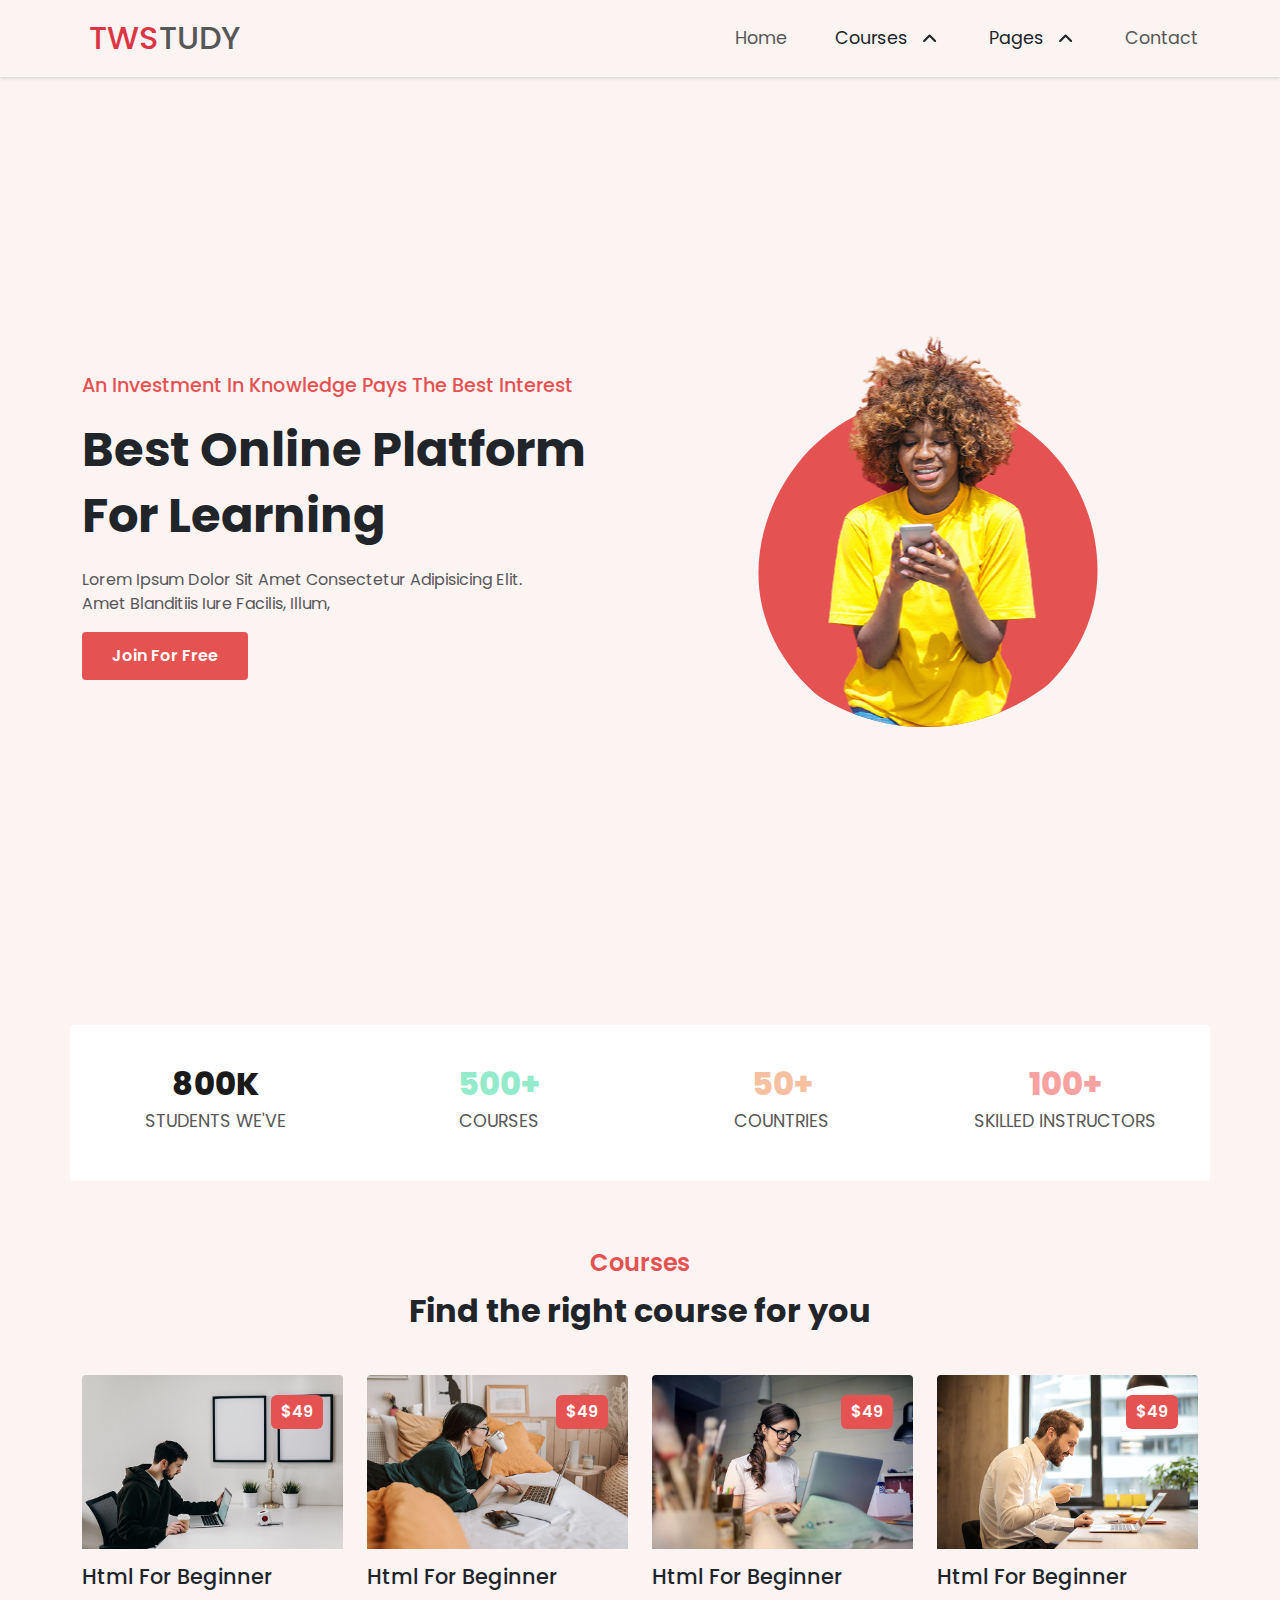
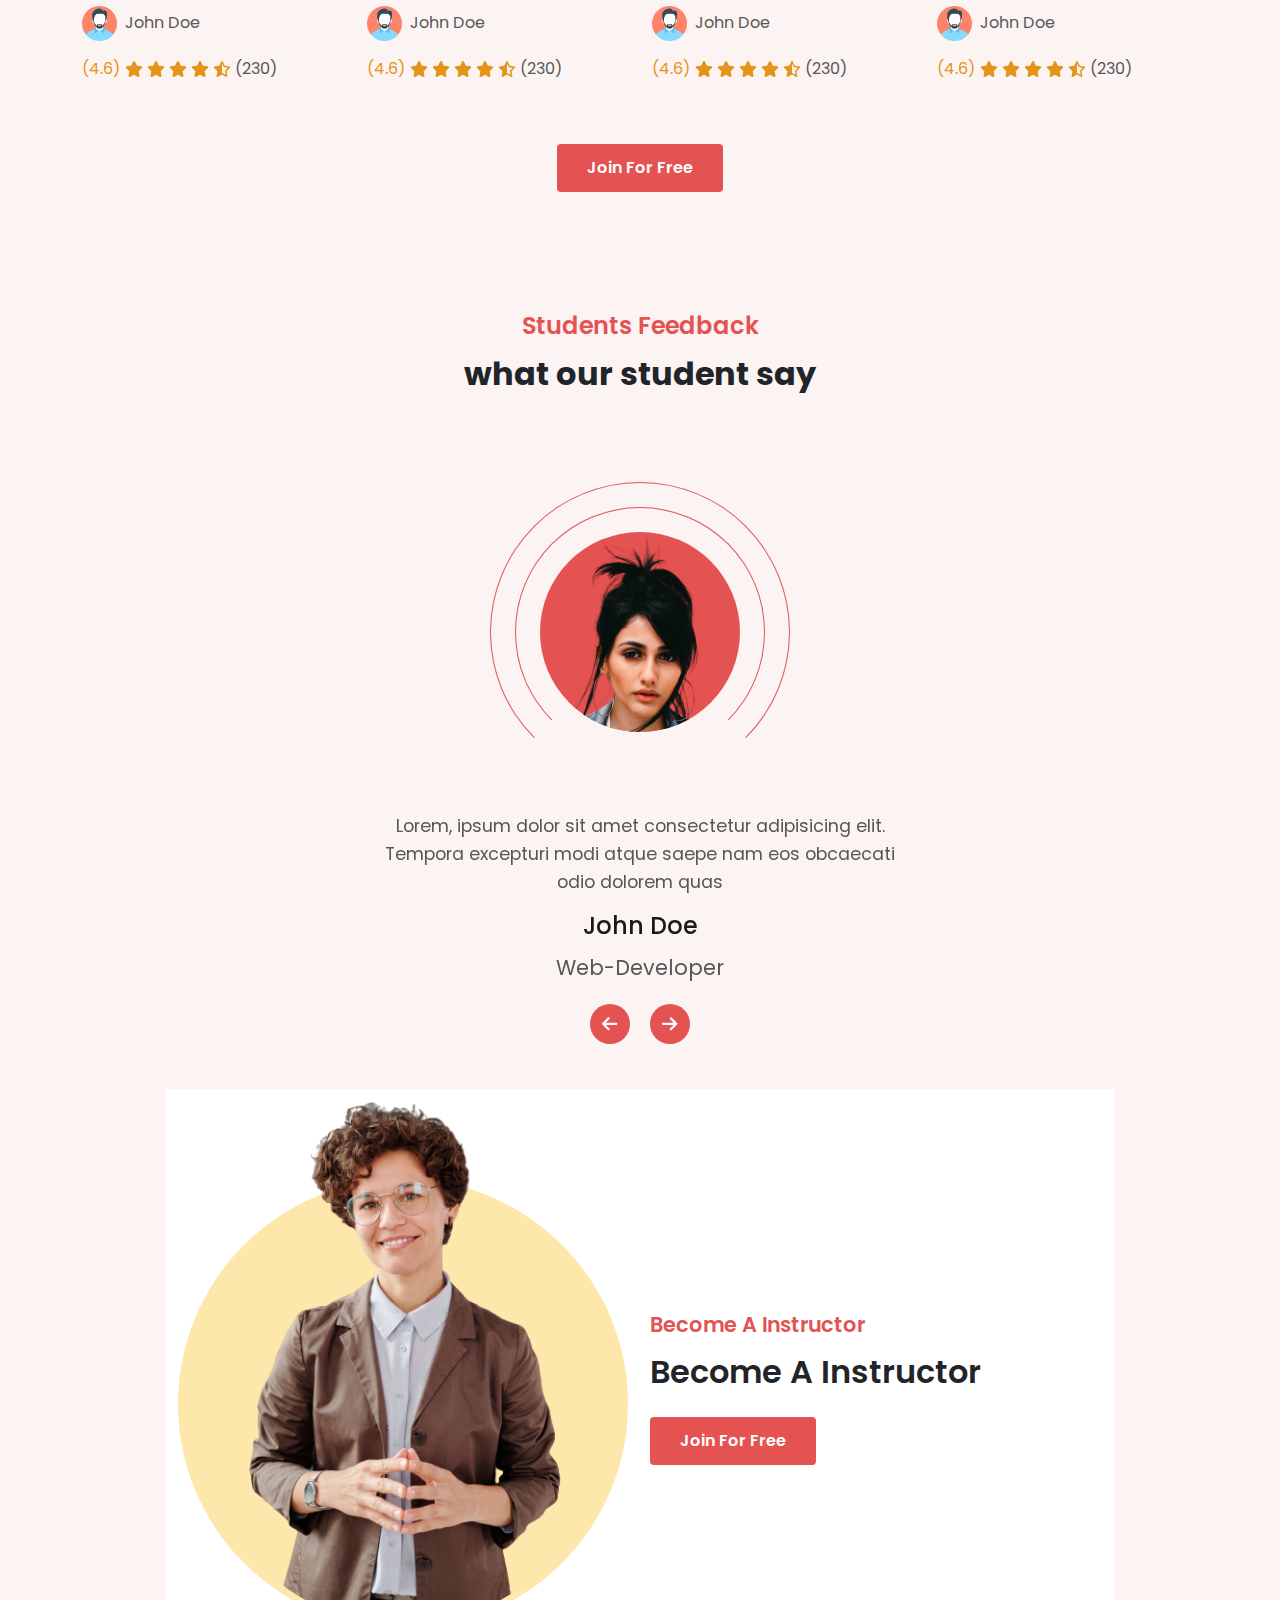
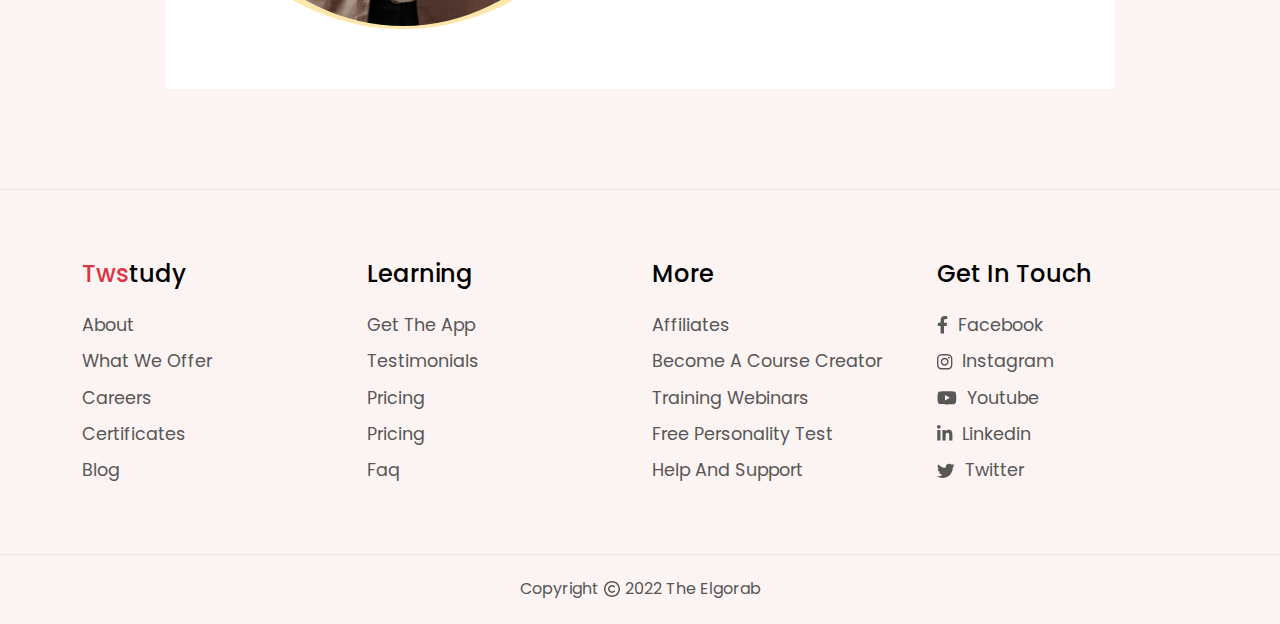
==== index.html @ ba0e52f7 "Add files via upload" ====
<!DOCTYPE html>
<html lang="en">

<head>
  <meta charset="UTF-8" />
  <meta http-equiv="X-UA-Compatible" content="IE=edge" />

  <meta name="viewport" content="width=device-width, initial-scale=1.0" />
  <link rel="preconnect" href="https://fonts.googleapis.com" />
  <link rel="preconnect" href="https://fonts.gstatic.com" crossorigin />
  <link href="https://fonts.googleapis.com/css2?family=Poppins:wght@100;200;300;400;500;600;700;800&display=swap"
    rel="stylesheet" />
  <link rel="stylesheet" href="https://cdn.jsdelivr.net/npm/swiper/swiper-bundle.min.css" />
  <link rel="stylesheet" href="./css/all.min.css" />
  <link rel="stylesheet" href="./css/bootstrap.min.css" />
  <link rel="stylesheet" href="./css/main.css" />
  <title>courses</title>
</head>

<body>
  <div class="all-section">
    <!-- Start-header  -->
    <section class="header-all mb-5">
      <div class="header">
        <div class="container">
          <div class="nav-box row justify-content-between align-items-center">
            <a href="index.html" class="logo col-lg-2 text-uppercase">
              <h2>
                <span class="text-danger">tws</span>tudy
              </h2>
            </a>
            <div class="nav col-lg-5">
              <span class="menu d-flex d-lg-none">
                <i class="fa-solid fa-bars"></i>
              </span>
              <ul class="d-flex gap-lg-5 text-capitalize justify-content-end">
                <span class="close d-block d-lg-none"><i class="fa-solid
                      fa-xmark"></i></span>
                <li class="menu-item">
                  <a href="index.html">home</a>
                </li>
                <li class="menu-item small">
                  <p>
                    courses
                    <i class="fa-solid fa-angle-up angle"></i>
                  </p>
                  <div class="box gap-lg-3 flex-column">
                    <a href="./html/course.html" class="d-block">course</a>
                    <a href="./html/details.html" class="d-block">course
                      details</a>
                  </div>
                </li>
                <li class="menu-item small">
                  <p>
                    pages
                    <i class="fa-solid fa-angle-up angle"></i>
                  </p>
                  <div class="box gap-lg-3 flex-column">
                    <a href="" class="d-block">log in</a>
                    <a href="" class="d-block">sing up</a>
                  </div>
                </li>
                <li class="menu-item">
                  <a href="">contact</a>
                </li>
              </ul>
            </div>
          </div>
        </div>
      </div>

      <div class="hero d-flex align-items-center">
        <div class="container">
          <div class="row align-items-center flex-column-reverse flex-lg-row
              gap-5 gap-lg-0">
            <div class="content col-lg-6">
              <h4 class="text-capitalize mb-4">
                an investment in knowledge pays the best
                interest
              </h4>
              <h1 class="text-capitalize">
                best online platform
              </h1>
              <h1 class="text-capitalize">for learning</h1>
              <p class="text-capitalize mt-4">
                Lorem ipsum dolor sit amet consectetur
                adipisicing elit. Amet blanditiis iure
                facilis, illum,
              </p>
              <a class="main-bt" href=""> join for free </a>
            </div>
            <div class="boxes col-lg-6 d-flex align-items-center
                justify-content-center">
              <div class="imges position-relative">
                <img class="position-absolute" src="./img/banner-img.png" alt="" />
                <svg class="position-absolute" viewBox="0 0
                    200 200" xmlns="http://www.w3.org/2000/svg">
                  <path
                    d="M67,-53.2C83.1,-33.2,90,-5.5,84.3,19.1C78.5,43.7,60.2,65.2,37.1,75.9C14,86.6,-13.7,86.3,-36.3,75.4C-58.9,64.5,-76.4,43,-81.6,19C-86.8,-5,-79.6,-31.4,-64,-51.3C-48.4,-71.2,-24.2,-84.5,0.6,-85C25.4,-85.5,50.9,-73.2,67,-53.2Z"
                    transform="translate(100 100)" />
                </svg>
              </div>
            </div>
          </div>
        </div>
      </div>
    </section>

    <!-- end-header  -->

    <!-- Start-info  -->

    <section class="our-info">
      <div class="container p-3">
        <div class="row all-box align-items-center gap-5 gap-lg-0 my-4">
          <div class="box-content col-lg-3">
            <div class="number number-1">
              <h2>800K</h2>
              <h4>students we've</h4>
            </div>
          </div>
          <div class="box-content col-lg-3">
            <div class="number number-2">
              <h2>500+</h2>
              <h4>courses</h4>
            </div>
          </div>
          <div class="box-content col-lg-3">
            <div class="number number-3">
              <h2>50+</h2>
              <h4>countries</h4>
            </div>
          </div>
          <div class="box-content col-lg-3">
            <div class="number number-4">
              <h2>100+</h2>
              <h4>skilled instructors</h4>
            </div>
          </div>
        </div>
      </div>
    </section>
    <!-- End-info  -->

    <!-- start-courses -->
    <section class="courses my-5">
      <div class="container">
        <div class="main-title">
          <h4>courses</h4>
          <h2>Find the right course for you</h2>
        </div>
        <div class="row">
          <div class="content col-md-4 col-lg-3 my-3">
            <div class="box d-flex flex-column justify-content-start
                  align-items-start gap-3">
              <div class="box-img">
                <img src="./img/courses/web-development/1.jpg" alt="" />
                <span>$49</span>
              </div>
              <h3>html for beginner</h3>
              <div class="box-info d-flex align-items-center
                    justify-content-start gap-2">
                <img src="./img/instructor/1.png" alt="" />
                <span>john doe</span>
              </div>
              <div class="box-icon d-flex align-items-center
                    justify-content-start gap-1">
                (4.6)
                <i class="fa-solid fa-star"></i>
                <i class="fa-solid fa-star"></i>
                <i class="fa-solid fa-star"></i>
                <i class="fa-solid fa-star"></i>
                <i class="fa-regular fa-star-half-stroke"></i>

                <span>(230)</span>
              </div>
            </div>
          </div>
          <div class="content col-md-4 col-lg-3 my-3">
            <div class="box d-flex flex-column justify-content-start
                  align-items-start gap-3">
              <div class="box-img">
                <img src="./img/courses/web-development/2.jpg" alt="" />
                <span>$49</span>
              </div>
              <h3>html for beginner</h3>
              <div class="box-info d-flex align-items-center
                    justify-content-start gap-2">
                <img src="./img/instructor/1.png" alt="" />
                <span>john doe</span>
              </div>
              <div class="box-icon d-flex align-items-center
                    justify-content-start gap-1">
                (4.6)
                <i class="fa-solid fa-star"></i>
                <i class="fa-solid fa-star"></i>
                <i class="fa-solid fa-star"></i>
                <i class="fa-solid fa-star"></i>
                <i class="fa-regular fa-star-half-stroke"></i>

                <span>(230)</span>
              </div>
            </div>
          </div>
          <div class="content col-md-4 col-lg-3 my-3">
            <div class="box d-flex flex-column justify-content-start
                  align-items-start gap-3">
              <div class="box-img">
                <img src="./img/courses/web-development/3.jpg" alt="" />
                <span>$49</span>
              </div>
              <h3>html for beginner</h3>
              <div class="box-info d-flex align-items-center
                    justify-content-start gap-2">
                <img src="./img/instructor/1.png" alt="" />
                <span>john doe</span>
              </div>
              <div class="box-icon d-flex align-items-center
                    justify-content-start gap-1">
                (4.6)
                <i class="fa-solid fa-star"></i>
                <i class="fa-solid fa-star"></i>
                <i class="fa-solid fa-star"></i>
                <i class="fa-solid fa-star"></i>
                <i class="fa-regular fa-star-half-stroke"></i>

                <span>(230)</span>
              </div>
            </div>
          </div>
          <div class="content col-md-4 col-lg-3 my-3">
            <div class="box d-flex flex-column justify-content-start
                  align-items-start gap-3">
              <div class="box-img">
                <img src="./img/courses/web-development/4.jpg" alt="" />
                <span>$49</span>
              </div>
              <h3>html for beginner</h3>
              <div class="box-info d-flex align-items-center
                    justify-content-start gap-2">
                <img src="./img/instructor/1.png" alt="" />
                <span>john doe</span>
              </div>
              <div class="box-icon d-flex align-items-center
                    justify-content-start gap-1">
                (4.6)
                <i class="fa-solid fa-star"></i>
                <i class="fa-solid fa-star"></i>
                <i class="fa-solid fa-star"></i>
                <i class="fa-solid fa-star"></i>
                <i class="fa-regular fa-star-half-stroke"></i>

                <span>(230)</span>
              </div>
            </div>
          </div>
        </div>
        <a class="main-bt mx-auto" href=""> join for free </a>
      </div>
    </section>
    <!-- end-courses -->

    <!-- start-feedback  -->
    <div class="feedback">
      <div class="container">
        <div class="container-1">
          <div class="main-title">
            <h4>students feedback</h4>
            <h2>what our student say</h2>
          </div>
          <div class="box-img position-relative mx-auto">
            <img src="./img/testimonial/3.png" alt="" />
          </div>
        </div>
        <div class="all posr">
          <div class="swiper-wrapper">
            <div class="swiper-slide" data-img="./img/testimonial/3.png">
              <div class="container-2">
                <div class="box">
                  <p>
                    Lorem, ipsum dolor sit amet
                    consectetur adipisicing elit.
                    Tempora excepturi modi atque saepe
                    nam eos obcaecati odio dolorem quas
                  </p>
                  <h3>john doe</h3>
                  <h5>web-developer</h5>
                </div>
              </div>
            </div>
            <div class="swiper-slide" data-img="./img/testimonial/2.png">
              <div class="container-2">
                <div class="box">
                  <p>
                    Lorem, ipsum dolor sit amet
                    consectetur adipisicing elit.
                    Tempora excepturi modi atque saepe
                    nam eos obcaecati odio dolorem quas
                  </p>
                  <h3>john doe</h3>
                  <h5>web-developer</h5>
                </div>
              </div>
            </div>
            <div class="swiper-slide" data-img="./img/testimonial/3.png">
              <div class="container-2">
                <div class="box">
                  <p>
                    Lorem, ipsum dolor sit amet
                    consectetur adipisicing elit.
                    Tempora excepturi modi atque saepe
                    nam eos obcaecati odio dolorem quas
                  </p>
                  <h3>john doe</h3>
                  <h5>web-developer</h5>
                </div>
              </div>
            </div>
            <div class="swiper-slide" data-img="./img/testimonial/1.png">
              <div class="container-2">
                <div class="box">
                  <p>
                    Lorem, ipsum dolor sit amet
                    consectetur adipisicing elit.
                    Tempora excepturi modi atque saepe
                    nam eos obcaecati odio dolorem quas
                  </p>
                  <h3>john doe</h3>
                  <h5>web-developer</h5>
                </div>
              </div>
            </div>
          </div>
          <div class="box-icon position-absolute">
            <div class="next">
              <i class="fa-solid fa-arrow-right"></i>
            </div>
            <div class="prev">
              <i class="fa-solid fa-arrow-left"></i>
            </div>
          </div>
        </div>
      </div>
    </div>
    <!-- end-feedback -->

    <!-- start-instructor -->

    <div class="instructor ">
      <div class="container">
        <div class="row justify-content-around align-items-center ">
          <div class="all-box col-lg-10 d-flex align-items-center
                justify-content-start flex-column flex-lg-row ">

            <div class="info">
              <div class="img-box ">
                <img src="./img/bai-img.png" alt="">
              </div>
            </div>

            <div class="content ">
              <h4>become a instructor</h4>
              <h2>become a instructor</h2>
              <a class="main-bt" href=""> join for free </a>
            </div>
          </div>

        </div>
      </div>
    </div>
    <!-- end-instructor -->




    <!-- Start-footer  -->
    <section class="footer">


      <div class="container">

        <div class="row">
          <div class="about col-lg-3 col-md-4">
            <a href="index.html" class="logo text-uppercase">
              <h2>
                <span class="text-danger">tws</span>tudy
              </h2>
            </a>
            <ul>
              <li><a href="">about</a></li>
              <li><a href="">what we offer</a></li>
              <li><a href="">careers</a></li>
              <li><a href="">certificates</a></li>
              <li><a href="">blog</a></li>
            </ul>
          </div>
          <div class="learning col-lg-3 col-md-4 ">
            <h2>
              learning
            </h2>
            <ul>
              <li><a href="">get the app</a></li>
              <li><a href="">testimonials</a></li>
              <li><a href="">pricing</a></li>
              <li><a href="">pricing</a></li>
              <li><a href="">faq</a></li>
            </ul>
          </div>
          <div class="more col-lg-3 col-md-4">
            <h2>
              more
            </h2>
            <ul>
              <li><a href="">affiliates</a></li>
              <li><a href="">become a course Creator</a></li>
              <li><a href="">training webinars</a></li>
              <li><a href="">free personality test</a></li>
              <li><a href=""> help and support</a></li>
            </ul>
          </div>
          <div class="icon col-lg-3 col-md-4">
            <h2>
              get in touch
            </h2>
            <ul>
              <li><a href=""><i class="fa-brands fa-facebook-f"></i>facebook</a></li>
              <li><a href=""><i class="fa-brands fa-instagram"></i>instagram
                </a></li>
              <li><a href=""><i class="fa-brands fa-youtube"></i>youtube</a></li>
              <li><a href=""> <i class="fa-brands fa-linkedin-in"></i>linkedin</a></li>
              <li><a href=""><i class="fa-brands fa-twitter"></i>twitter
                </a></li>
            </ul>
          </div>
        </div>


      </div>
      <div class="copyright-box">
        <div class="copyright text-center text-capitalize">
          copyright
          <i class="fa-regular fa-copyright"></i>
          2022 the Elgorab
        </div>
      </div>
    </section>


    <!-- End-footer  -->
    <!-- ==== -->
  </div>

  <!-- ====js==== -->
  <script src="https://cdn.jsdelivr.net/npm/swiper/swiper-bundle.min.js"></script>
  <script src="./js/all.min.js"></script>
  <script src="./js/bootstrap.bundle.min.js"></script>
  <script src="./js/main.js"></script>
</body>

</html>
<!-- .all-section {
  position: relative;
  background: rgba(255, 255, 255, 0.1);
  box-shadow: 0 8px 32px 0 rgba(31, 38, 135, 0.37);
  backdrop-filter: blur(6.5px);
  -webkit-backdrop-filter: blur(6.5px);
  border-radius: 10px;
  padding: 10px;
  overflow: hidden;

}

section {
  background: rgba(255, 255, 255, 0.05);
  box-shadow: 0 8px 32px 0 rgba(31, 38, 135, 0.37);
  backdrop-filter: blur(2px);
  -webkit-backdrop-filter: blur(2px);
  border-radius: 10px;
  border: 1px solid rgba(255, 255, 255, 0.18);
} -->
<!--
    <div class="main-title">
              <h4>courses</h4>
              <h2>Find the right course for you</h2>
            </div>
          -->
<!--
      <a class="main-bt" href=""> join for free </a>
  -->
---- css/main.css ----
:root {
  --hue-value-1: 0;
  --hue-value-2: 230;
  --main-color: hsl(var(--hue-value-1), 74%, 61%);
  --button-hover-color: hsl(var(--hue-value-1), 57%, 53%);
  --body-bg-color: hsl(var(--hue-value-1), 63%, 97%);
  --body-bg-color: hsl(var(--hue-value-1), 63%, 97%);
  --border-color-2: hsl(var(--hue-value-1), 40%, 93%);
  --shadow: 0 0 10px hsl(var(--hue-value-1), 40%, 90%);
  --body-gradient-bg-color-1: hsla (var(--hue-value-1), 100%, 50%, 0.2);
  --body-gradient-bg-color-2: hsla (var(--hue-value-2), 100%, 50%, 0.2);
  --decoration-bg-color-1: hsl(var(--hue-value-1), 100%, 70%);
  --decoration-bg-color-2: hsl(var(--hue-value-2), 100%, 70%);
  --padding-top: 80px;
  --padding-bottom: 80px;
  --transition: 0.3s linear;
  --font-size-3: 3rem;
  --font-size-2-5: 2.5rem;
  --font-size-2: 2rem;
  --font-size-1-5: 1.5rem;
  --font-size-1-3: 1.3rem;
  --font-size-1-2: 1.2rem;
  --font-size-1-1: 1.1rem;
  --font-size-1: 1rem;
  --box-shadow: rgba(99, 99, 99, 0.2) 0px 2px 8px 0px;
}

@media (max-width: 767px) {
  :root {
    --padding-top: 0px;
    --padding-bottom: 0px;
    --transition: 0.3s;
    --font-size-3: 2rem;
    --font-size-2-5: 2.5rem;
    --font-size-2: 2rem;
    --font-size-1-5: 1.5rem;
    --font-size-1-3: 1.3rem;
    --font-size-1-2: 1.2rem;
    --font-size-1-1: 1.1rem;
    --font-size-1: 1rem;
  }
}

:root {
  --orange: hsl(36, 80%, 50%);
  --white: hsl(0, 0%, 100%);
  --white: hsl(0, 0%, 100%);
  --BLACK: hsl(0, 0%, 0%);
  --black-90: hsl(0, 0%, 10%);
  --black-70: hsl(0, 0%, 34%);
  --black-alpha-40: hsl(0, 0%, 0%, 0.4);
  --yellow-light: hsl(44, 95%, 83%);
  --green-light: hsl(158, 68%, 75%);
  --red-light: hsl(0, 84%, 80%);
  --orange-light: hsl(22, 85%, 80%);
  --select-box-bg-color: hsl(0, 0%, 100%);
  --border-color-1: hsl(0, 0%, 90%);
}

body {
  background-color: var(--body-bg-color);
  font-family: "Poppins", sans-serif;
}

* {
  box-sizing: border-box;
}

a {
  text-decoration: none;
  color: var(--black-70);
  transition: var(--transition);
}

a:hover {
  text-decoration: none;
  color: var(--main-color);
}

ul {
  list-style: none;
  margin: 0;
  padding: 0;
}

img {
  max-width: 100%;
}

/* gl  */

.main-bt {
  display: block;
  background-color: var(--main-color);

  width: fit-content;
  padding: 12px 30px;
  border-radius: 4px;
  color: var(--white);
  text-transform: capitalize;
  font-weight: 600;
}

.main-bt:hover {
  background-color: var(--button-hover-color);

  color: var(--white);
}

.main-title {
  text-align: center;
  padding: 20px 0;
}

.main-title h4 {
  font-size: var(--font-size-1-5);
  margin: 0;
  color: var(--main-color);
  font-weight: 600;
  text-transform: capitalize;
}

.main-title h2 {
  font-size: var(--font-size-2);
  margin-top: 15px;
  color: var(--black);
  font-weight: 700;
}

/* gl  */

/* ===== */
/* Start-header */
.header {
  box-shadow: rgba(0, 0, 0, 0.16) 0px 1px 4px;
}

.header .container {}

.header .container .nav-box {}

.header .container .row {}

.header .container .row .logo {
  padding: 15px 0;
  height: 77px;
  display: flex;
  align-items: center;
  justify-content: center;
  margin: 0;
}

.header .container .row .logo h2 {
  font-size: var(--font-size-2);
  margin: 0;
}

.header .container .row .logo span {}

.header .container .row .nav {}

.header .container .row .nav ul {
  width: 100%;
  margin: 0;
}

.header .container .row .nav ul li {
  display: flex;
  align-items: center;
  min-height: 77px;
  margin: 0;
}

.header .container .row .nav ul li p,
.header .container .row .nav ul li a {
  font-size: var(--font-size-1-1);
  display: flex;
  align-items: center;
  gap: 10px;
  cursor: pointer;
  transition: var(--transition);
  margin: 0;
}

.header .container .row .nav ul li p:hover,
.header .container .row .nav ul li a:hover {
  color: var(--button-hover-color);
}

.header .container .row .nav ul li svg.angle {
  padding: 5px;
  transition: var(--transition);
  transform: rotate(0deg);
}

.header .container .row .nav ul li:hover svg.angle {
  transform: rotate(180deg);
}

.header .container .row .nav ul li .box {
  position: absolute;
  top: 75px;
  background-color: var(--white);
  width: 200px;
  border-radius: 6px;
  padding: 15px;
  display: none;
}

.header .container .row .nav ul li:hover .box {
  display: flex;
}

.header .container .row .nav ul li .box a {}

.header .container .row .nav ul li a {}

@media (max-width: 991px) {
  .header .container .row .nav ul .close {
    font-size: var(--font-size-1-5);
    padding: 0 10px;
    background-color: var(--orange);
    border-radius: 4px;
    cursor: pointer;
    color: var(--body-bg-color);
    margin: 20px 0 20px 20px;
  }

  .header .container .row .nav .menu {
    font-size: var(--font-size-2);
    border-radius: 4px;
    cursor: pointer;
    color: var(--black-90);
    margin-right: 20px;
  }

  .header .container .row .nav ul {
    position: fixed;
    display: flex;
    flex-direction: column;
    justify-content: flex-start !important;
    align-items: flex-start;
    width: 50%;
    min-width: 250px;
    right: -100%;
    top: 0;
    margin: 0;
    height: 100%;
    background-color: var(--body-bg-color);
    transition: var(--transition);
    z-index: 1000;
  }

  .header .container .row .nav ul li {
    display: block;
    min-height: 77px;
    margin: 0;
  }

  .header .container .row .nav ul.active {
    right: 0;
  }

  .header .container .row .nav ul li {
    padding: 20px;
    width: 100%;
    border-bottom: 1px solid var(--border-color-1);
    transition: var(--transition);
  }

  .header .container .row .nav ul li:hover {
    padding-left: 30px;
  }

  .header .container .row .logo {
    width: fit-content;
  }

  .header .container .row .nav {
    width: fit-content;
  }

  .header .container .row .nav ul li .box {
    position: inherit !important;
    top: 0;
    width: 100%;
    padding-left: 20px;
    background-color: transparent;
  }

  .header .container .row .nav ul .small p {
    justify-content: space-between;
  }

  .header .container .row .nav ul li .box a {
    position: inherit !important;
    top: 0;
    padding: 15px 0;

    width: 100%;
  }

  .header .container .row .nav ul li .box a:nth-child(1) {
    border-bottom: 1px solid var(--border-color-1);
  }
}

/* end-header */
/* start-hero */
.hero {
  height: 100vh;
}

.hero .container {}

.hero .container .row {}

.hero .container .row .content {}

.hero .container .row .content h4 {
  font-size: var(--font-size-1-2);
  font-weight: 500;
  color: var(--main-color);
}

.hero .container .row .content h1 {
  font-size: var(--font-size-3);
  font-weight: 700;
  color: var(--black);
}

.hero .container .row .content p {
  font-size: var(--font-size-1);
  font-weight: 400;
  color: var(--black-70);
  width: 440px;
  max-width: 100%;
}

.hero .boxes .imges {
  width: 400px;
  height: 400px;
  max-height: 100%;
  max-width: 100%;
  border-bottom-left-radius: 50%;
  border-bottom-right-radius: 50%;
  overflow: hidden;
}

.hero .boxes img {
  z-index: 3;
  left: 50%;
  transform: translateX(-50%);
}

.hero .boxes svg {
  width: 100%;
  top: 60%;
  left: 50%;
  transform: translate(-50%, -50%);
  fill: var(--main-color);
  z-index: 2;
}

@media (max-width: 430px) {
  .hero .boxes svg {
    top: 61%;
  }
}

@media (max-width: 399px) {
  .hero .boxes svg {
    top: 64%;
  }
}

@media (max-width: 365px) {
  .hero .boxes svg {
    top: 65%;
    left: 50%;
  }
}

/* end-hero */
/* start-info */

.our-info {}

.our-info .container {
  background-color: var(--white);
  border-radius: 4px;
}

.our-info .container .row {}

.our-info .container .row .box-content {
  display: flex;
  align-items: center;
  justify-content: center;
  flex-direction: column;
  text-align: center;
}

.our-info .container .row .box-content .number {}

.our-info .container .row .box-content .number h2 {
  font-weight: 800;
}

.our-info .container .row .box-content .number h4 {
  font-size: var(--font-size-1-1);
  text-transform: uppercase;
  font-weight: 400;
  color: var(--black-70);
}

.our-info .container .row .box-content .number-1 h2 {
  color: var(--black-90);
}

.our-info .container .row .box-content .number-2 h2 {
  color: var(--green-light);
}

.our-info .container .row .box-content .number-3 h2 {
  color: var(--orange-light);
}

.our-info .container .row .box-content .number-4 h2 {
  color: var(--red-light);
}

/* End-info */

/* Start-courses */

.courses {}

.courses .container {}

.courses .container .row {
  padding-bottom: 30px;
}

.courses .container .row .content {
  min-height: 323px;
}

.courses .container .row .content .box {
  height: 100%;
  border-radius: 4px;
  overflow: hidden;
}

.courses .container .row .content .box-img {
  position: relative;
}

.courses .container .row .content .box-img img {}

.courses .container .row .content .box-img span {
  position: absolute;
  z-index: 10;
  right: 20px;
  top: 20px;
  background-color: var(--main-color);
  padding: 5px 10px;
  border-radius: 6px;
  color: var(--white);
  font-weight: 600;
}

.courses .container .row .content .box h3 {
  font-size: var(--font-size-1-3);
  font-weight: 500;
  text-transform: capitalize;
  margin: 0;
}

.courses .container .row .content .box .box-info {}

.courses .container .row .content .box .box-info img {
  width: 35px;
}

.courses .container .row .content .box .box-info span {
  text-transform: capitalize;
  font-weight: 400;
  color: var(--black-70);
}

.courses .container .row .content .box .box-icon {
  color: var(--orange);
}

.courses .container .row .content .box .box-icon svg {}

.courses .container .row .content .box .box-icon span {
  text-transform: capitalize;
  font-weight: 400;
  color: var(--black-70);
}

/* end-courses */
/* start-feedback */

.feedback {
  margin: 100px 0;
  overflow: hidden;
}

.feedback .container {
  display: flex;
  align-items: center;
  justify-content: center;
  flex-direction: column;
  gap: 30px;
}

.feedback .container-1 {}

.feedback .container .box-img {
  margin-top: 60px;
  width: fit-content;
  border-radius: 50%;
  /* overflow: hidden; */
  width: 300px;
  max-width: 100%;
  height: 300px;
  max-height: 100%;
  display: flex;
  align-items: center;
  justify-content: center;
}

.feedback .container .box-img::before {
  content: "";
  position: absolute;
  width: 250px;
  height: 250px;
  background-color: transparent;
  /* left: 50%;
  top: 50%;
  transform: translate(-50%, -50%); */
  z-index: 1;
  border-width: 1px;
  border-color: var(--main-color);
  border-bottom-color: transparent;
  border-style: solid solid solid solid;
  border-radius: 50%;
  animation: rotateLeft 4.5s linear infinite;
}

.feedback .container .box-img::after {
  content: "";
  position: absolute;
  width: 300px;
  height: 300px;
  background-color: transparent;
  /* left: 50%;
  top: 50%;
  transform: translate(-50%, -50%); */
  z-index: 1;
  border-width: 1px;
  border-color: var(--main-color);
  border-bottom-color: transparent;
  border-style: solid solid solid solid;
  border-radius: 50%;
  animation: rotateRight 5.5s linear infinite;
}

.feedback .container img {
  width: 200px;
  z-index: 4;
  border-radius: 50%;
  background-color: var(--main-color);
}

.feedback .container-2 {
  width: 550px;
  max-width: 100%;
}

.feedback .container-2 .box {
  text-align: center;
}

.feedback .container-2 .box p {
  font-weight: 400;
  color: var(--black-70);
  font-size: var(--font-size-1-1);
  line-height: 1.6;
}

.feedback .container-2 .box h3 {
  text-transform: capitalize;
  font-weight: 500;
  color: var(--black-90);
  font-size: var(--font-size-1-5);
  margin: 15px 0;
}

.feedback .container-2 .box h5 {
  text-transform: capitalize;
  font-weight: 400;
  color: var(--black-70);
  font-size: var(--font-size-1-3);
}

.feedback .all {
  width: 550px;
  max-width: 100%;
  overflow: hidden;
}

.feedback .box-icon {
  margin-top: 15px;
  left: 50%;
  transform: translateX(-50%);
  display: flex;
  align-items: center;
  justify-content: center;
  flex-direction: row-reverse;

  gap: 20px;
}

.box-icon div {
  display: flex;
  align-items: center;
  justify-content: center;
  width: 40px;
  height: 40px;
  background-color: var(--main-color);
  border-radius: 50%;
  color: var(--white);
  font-weight: 700;
  font-size: var(--font-size-1-1);
  transition: var(--transition);
}

.box-icon div:hover {
  background-color: var(--button-hover-color);
}

/* end-feedback */

/* Start-instructor */
.instructor {
  margin: 100px 0;
}

.instructor .container {}

.instructor .container .row {}

.instructor .container .row .all-box {
  background-color: var(--white);
  padding: 50px 0;
  min-height: 600px;
}

.instructor .container .row .all-box .info {
  flex: 1;
  display: flex;
  align-items: center;
  justify-content: center;
  padding: 10px;
  margin-top: 30px;
}

.instructor .container .row .all-box .img-box {
  background-color: var(--yellow-light);
  width: 450px;
  height: 450px;
  max-width: 100%;
  max-height: 100%;
  border-radius: 50%;
}

.instructor .container .row .all-box .img-box img {
  width: 450px;
  max-width: 100%;
  transform: translateY(-15%);
  border-radius: 50%;
}

.instructor .container .row .all-box .content {
  flex: 1;
  padding: 0 10px;
}

.instructor .container .row .all-box .content h4 {
  font-size: var(--font-size-1-3);
  margin: 0;
  color: var(--main-color);
  font-weight: 600;
  text-transform: capitalize;
}

.instructor .container .row .all-box .content h2 {
  font-size: var(--font-size-2);
  margin-top: 15px;
  color: var(--black);
  font-weight: 600;
  text-transform: capitalize;
}

.instructor .container .row .all-box .content a {
  margin-top: 25px;
}

@media (max-width: 1200px) {
  .instructor .container .row .all-box .img-box {
    background-color: var(--yellow-light);
    width: 350px;
    height: 350px;

    border-radius: 50%;
  }
}

@media (max-width: 992px) {
  .instructor .container .row .all-box {
    flex-direction: column;
    min-height: 800px;
    text-align: center;
  }

  .instructor .container .row .all-box .content a {
    margin: 25px auto;
  }
}

@media (max-width: 768px) {
  .instructor .container .row .all-box .img-box {
    background-color: var(--yellow-light);
    width: 300px;
    height: 300px;

    border-radius: 50%;
  }

  .instructor .container .row .all-box {
    flex-direction: column;
    min-height: 700px;
  }
}

/* Start-footer  */
.footer {
  min-height: 400px;
  border-top: 1px solid var(--border-color-1);
}

.footer .container {
  margin-top: 50px;
  margin-bottom: 50px;
}

.footer .container .row {}

.footer .container .row h2 {
  font-size: var(--font-size-1-5);
  font-weight: 500;
  text-transform: capitalize;
  color: var(--BLACK);
}

.footer .container .row ul {
  margin-top: 15px;
  display: flex;
  justify-content: center;
  flex-direction: column;
  gap: 10px;
}

.footer .container .row ul li {
  transition: var(--transition);
  font-size: var(--font-size-1-1);
  font-weight: 400;
  text-transform: capitalize;
  color: var(--black-70);
  position: relative;
}

.footer .container .row ul li::before {
  content: "";
  position: absolute;
  width: 0px;
  height: 1px;
  background-color: red;
  left: 0;
  bottom: 0;
  transition: var(--transition);
}

.footer .container .row ul li:hover::before {
  content: "";
  width: 100%;
}

.footer .container .row ul li a:hover {
  padding-left: 10px;
}

.footer .container .row .icon,
.footer .container .row .more,
.footer .container .row .learning,
.footer .container .row .about {
  display: flex;
  align-items: flex-start;
  justify-content: center;
  flex-direction: column;
  margin: 20px 0;
}

@media (max-width: 767px) {

  .footer .container .row .icon,
  .footer .container .row .more,
  .footer .container .row .learning,
  .footer .container .row .about {
    align-items: center;
    text-align: center;
  }
}

.footer .container .row .about .logo {
  display: flex;
  align-items: center;
  justify-content: center;
  margin: 0;
}

.footer .container .row .icon li {
  font-size: var(--font-size-1-1);
}

.footer .container .row .icon li a {
  display: flex;
  align-items: center;
  justify-content: flex-start;
  gap: 10px;
}

/* .footer .container .row .icon li:hover {
  padding: 0 !important;

} */

.footer .copyright-box {
  padding: 20px 0;
  border-top: 1px solid var(--border-color-1);
  height: 70px;
  font-size: var(--font-size-1);
  font-weight: 400;
  color: var(--black-70);
  display: flex;
  align-items: center;
  justify-content: center;
}

.footer .copyright-box .copyright {
  display: flex;
  align-items: center;
  justify-content: center;
  gap: 5px;
}

/* end-footer  */

/* Start-section-courses */

.title-section {
  margin-top: 20px;
  text-transform: capitalize;
  display: flex;
  align-items: center;
  justify-content: center;
  gap: 10px;
  width: fit-content;
  font-size: var(--font-size-1);
  color: var(--black-70);
}

.title-section a {
  color: var(--button-hover-color);
}

.courses-1 .row {
  display: none;
}

.courses .row.active {
  display: flex;
}

.courses .all {}

.courses .all .box-header {
  display: block;
  margin: 0 auto;
  overflow-x: auto;
}

.courses .all .box-header .box {
  height: 100px;
  display: block;
  margin: 0 auto;
  display: flex;
  align-items: center;
  justify-content: center;
  gap: 15px;
  width: 400px;
}

.courses-1 .all .box-header button {
  all: unset;
  width: fit-content;
  font-size: var(--font-size-1);
  color: var(--BLACK);
  text-transform: capitalize;
  padding: 10px 20px;
  border-radius: 4px;
  background-color: var(--white);
  white-space: nowrap;
  cursor: pointer;
}

.courses-1 .all .box-header button.active {
  color: var(--white);
  background-color: var(--main-color);
  transition: var(--transition);
}

.courses .all .box-header button.active:hover {
  background-color: var(--button-hover-color);
}

.courses .box-change {
  display: flex;
  align-items: center;
  justify-content: center;
  gap: 5px;
}

.courses .box-change button {
  all: unset;
  padding: 5px 10px;
  font-weight: 600;
  color: var(--black-70);
  cursor: pointer;
  transition: var(--transition);
}

.courses .box-change button:hover {
  background-color: var(--main-color);
}

.courses .box-change button.active {
  background-color: var(--main-color);
  color: var(--white);
}

/* end-section-courses */
/* Start-section-beginners */
.beginners {}

.beginners .container {}

.beginners .container .row {}

.beginners .container .row .box-header {
  overflow: hidden;
  height: fit-content;
  margin: 20px 0;
}

.beginners .container .row .box-header .boxes {
  display: flex;
  align-items: flex-start;
  justify-content: center;
  flex-direction: column;
  gap: 10px;
  background-color: var(--white);
  padding: 30px;
  box-shadow: var(--box-shadow);
  border-radius: 6px;
}

.beginners .container .row .box-header h2 {
  color: var(--black);
  font-weight: 600;
  text-transform: capitalize;
  font-size: var(--font-size-2);
}

.beginners .container .row .box-header .box-icon {
  color: var(--orange);
  font-size: var(--font-size-1-2);
}

.beginners .container .row .box-header .box-icon span {
  text-transform: capitalize;
  font-weight: 400;
  color: var(--black-70);
}

.beginners .container .row .box-header h5 {
  color: var(--black-70);
  font-weight: 400;
  text-transform: capitalize;
  font-size: var(--font-size-1-2);
}

.beginners .container .row .box-header h5 span {
  color: var(--button-hover-color);
}

/* == */

.beginners .container .row .box-video {
  height: fit-content;
  margin: 20px 0;
}

.beginners .container .row .box-video .boxes {
  height: 100%;
  background-color: var(--white);
  border-radius: 6px;
  box-shadow: var(--box-shadow);
  padding: 30px;
}

.beginners .container .row .box-video .boxes .box-img {
  position: relative;
  border-radius: 4px;
  overflow: hidden;
}

.beginners .container .row .box-video .boxes .box-img img {
  position: relative;
}

.beginners .container .row .box-video .boxes .box-img::before {
  content: "";
  position: absolute;
  width: 100%;
  height: 100%;
  top: 0;
  left: 0;
  background-color: rgba(0, 0, 0, 0.457);
  z-index: 2;
}

.beginners .container .row .box-video .boxes .box-img .box {
  position: absolute;
  top: 50%;
  left: 50%;
  transform: translate(-50%, -50%);
  width: 100%;
  text-align: center;
  display: flex;
  justify-content: center;
  align-items: center;
  flex-direction: column;
  gap: 20px;
  z-index: 3;
}

.beginners .container .row .box-video .boxes .box-img .box .icon {
  background-color: var(--main-color);
  width: 60px;
  height: 60px;
  margin: auto;
  display: flex;
  justify-content: center;
  align-items: center;
  border-radius: 50%;
  cursor: pointer;
  transition: var(--transition);
  font-size: var(--font-size-1-5);
  color: var(--white);
  margin-top: 40px;
}

.beginners .container .row .box-video .boxes .box-img .box .icon:hover {
  background-color: var(--button-hover-color);
}

.beginners .container .row .box-video .boxes .box-img .box h3 {
  font-size: var(--font-size-1-5);
  color: var(--white);
}

.beginners .container .row .box-video .boxes .box-span {
  margin: 20px 0;
  display: flex;
  align-items: center;
  justify-content: flex-start;
  gap: 10px;
}

.beginners .container .row .box-video .boxes .box-span span:nth-child(1) {
  color: var(--black-70);
  text-decoration: line-through;
  text-decoration-line: line-through;
  font-size: var(--font-size-1-2);
  font-weight: 400;
}

.beginners .container .row .box-video .boxes .box-span span:nth-child(2) {
  font-size: var(--font-size-2);
  color: var(--black);
  font-weight: 700;
}

.beginners .container .row .box-video .boxes .box-span span:nth-child(3) {
  font-size: var(--font-size-1-3);
  color: var(--button-hover-color);
  font-weight: 500;
}

.beginners .container .row .box-video .boxes .box-content {
  display: flex;
  align-items: flex-start;
  justify-content: center;
  flex-direction: column;
  gap: 10px;
}

.beginners .container .row .box-video .boxes .box-content h3 {
  font-size: var(--font-size-1-5);
  color: var(--black);
  font-weight: 500;
  text-transform: capitalize;
}

.beginners .container .row .box-video .boxes .box-content ul {
  display: flex;
  align-items: flex-start;
  justify-content: center;
  flex-direction: column;
  gap: 10px;
  margin-bottom: 20px;
}

.beginners .container .row .box-video .boxes .box-content ul li {
  display: flex;
  align-items: center;
  justify-content: flex-start;
  gap: 15px;
  font-size: var(--font-size-1-2);
  color: var(--black-70);
  font-weight: 500;
  text-transform: capitalize;
}

.beginners .container .row .box-video .boxes .box-content ul li svg {
  font-size: 8px;
  color: var(--main-color);
}

.beginners .container .row .box-video .boxes a {
  width: 100%;
  text-align: center;
}

.video-container {
  position: fixed;
  width: 100%;
  height: 100%;
  background-color: rgba(0, 0, 0, 0.424);
  z-index: 5;
  top: 0;
  left: 0;
  display: flex;
  align-items: center;
  justify-content: center;
  display: none;
}

.video-container.active {
  display: flex;
}

.video-container .video {
  position: relative;
  width: 900px;
  max-width: 90%;
}

.video .close {
  position: absolute;
  right: 0px;
  top: -45px;
  width: 40px;
  height: 40px;
  background-color: var(--main-color);
  border-radius: 50%;
  display: flex;
  align-items: center;
  justify-content: center;
  font-size: var(--font-size-1-3);
  font-weight: 700;
  color: var(--white);
  cursor: pointer;
  transition: var(--transition);
  user-select: none;
}

.video .close:hover {
  background-color: var(--button-hover-color);
}

.video video {
  width: 100%;

  overflow: hidden;
  border: none;
  border-radius: 4px;
}

/* ===== */
.beginners .box-content {

  display: none;


}

.beginners .box-content.active {

  display: block;


}

.box-content .title-beginner {
  overflow-x: auto;
}

.beginners .title-beginner .box {
  height: 100px;
  display: flex;
  align-items: center;
  justify-content: flex-start;
  gap: 15px;
  width: 650px;
}

.beginners .title-beginner .box button {
  all: unset;
  width: fit-content;
  font-size: var(--font-size-1);
  color: var(--BLACK);
  text-transform: capitalize;
  padding: 10px 20px;
  border-radius: 4px;
  background-color: var(--white);
  white-space: nowrap;
  cursor: pointer;
}

.beginners .title-beginner .box button.active {
  color: var(--white);
  background-color: var(--main-color);
  transition: var(--transition);
}

.beginners .box-content {}

.beginners .box-content .boxes {
  display: block !important;
}

.beginners .box-content .boxes .all {
  width: 100%;
}

.beginners .box-content .boxes h2 {
  color: var(--BLACK) !important;
  font-size: var(--font-size-1-5) !important;
  font-weight: 500 !important;
  text-transform: capitalize !important;
}

.beginners .box-content .boxes .all-beginner {
  width: 100%;
  border-radius: 6px;
  border: 1px solid var(--border-color-1);
}

.beginners .box-content .boxes .all .all-content {
  width: 100%;
}

.beginners .box-content .boxes .all .all-content .box-title {
  display: flex;
  align-items: center;
  justify-content: space-between;
  width: 100%;
  border-top: 1px solid var(--border-color-1);
  border-bottom: 1px solid var(--border-color-1);
  padding: 10px 20px;
  cursor: pointer;
  color: var(--black-70);
  font-size: var(--font-size-1-2);
}

.beginners .box-content .boxes .all .all-content .box-title.active {
  color: var(--black);
}

.beginners .box-content .boxes .all .all-content .box-title .title {
  display: flex;
  align-items: center;
  justify-content: flex-start;
  gap: 15px;
}

.beginners .box-content .boxes .all .all-content .box-title .title h3 {
  font-weight: 500;
  text-transform: capitalize;
  margin: 0;
  font-size: inherit;
}

.beginners .box-content .boxes .all .all-content .box-title .title svg.angle {
  font-size: var(--font-size-1-3);
  transition: var(--transition);
  transform: rotate(0deg);
}

.beginners .box-content .boxes .all .all-content .box-title .title svg.angle.active {
  transform: rotate(180deg);
}

.beginners .box-content .boxes .all .all-content .box-title h4 {
  font-weight: 500;
  text-transform: capitalize;
  margin: 0;
  display: flex;
  align-items: center;
  justify-content: flex-start;
  gap: 5px;
  font-size: inherit;
}

.beginners .box-content .boxes .all .all-content .box-title h4 span {
  font-weight: 500;
  text-transform: capitalize;
  background-color: inherit;
}

.beginners .box-content .boxes .all .all-content ul {
  display: none;
  align-items: flex-start;
  justify-content: center;
  flex-direction: column;
  gap: 20px;
  height: 0;
  transition: var(--transition);
  display: flex;
  overflow: hidden;
  padding: 0;
  opacity: 0;
}

.beginners .box-content .boxes .all .all-content ul.active {
  padding: 20px;
  height: 200px;
  opacity: 1;
}

.beginners .box-content .boxes .all .all-content ul li {
  display: flex;
  align-items: center;
  justify-content: space-between;
  width: 100%;
  color: var(--black-70);
  font-weight: 500;
  text-transform: capitalize;
  margin: 0;
  font-size: var(--font-size-1-2);
}

.beginners .box-content .boxes .all .all-content ul li .info {
  display: flex;
  align-items: center;
  justify-content: flex-start;
  gap: 10px;
}

.beginners .box-content .boxes .all .all-content ul li .info svg {
  font-size: 12px;
}

.beginners .box-content .boxes .all .all-content ul li .info h4 {
  font-size: inherit;
  margin: 0;
}

.beginners .box-content .boxes .all .all-content ul li h6 {
  margin: 0;
  font-size: inherit;
}

@media (max-width: 500px) {
  .beginners .box-content .boxes {
    padding: 20px 10px !important;
  }

  .beginners .box-content .boxes .all .all-content .box-title {
    padding: 10px;
    font-size: 15px !important;
  }

  .beginners .box-content .boxes .all .all-content ul li {
    font-size: 15px;
  }
}

/* === */
.description {}

.beginners .description {

  display: none;


}

.beginners .description.active {

  display: block;


}

.description h3 {
  text-transform: capitalize;
  color: var(--black);
  font-size: var(--font-size-1-3);
  font-weight: 500;

}

.description h3:nth-child(1) {
  margin-bottom: 15px;
  font-weight: 600;
  font-size: var(--font-size-1-5);

}

.description p {
  text-transform: capitalize;
  color: var(--black-70);
  font-size: var(--font-size-1);
  font-weight: 400;
  line-height: 1.7;
}

/* === */
.instructor {}

.beginners .instructor {

  display: none;


}

.beginners .instructor.active {

  display: block;


}

.instructor .boxes {}

.instructor .boxes h3 {
  text-transform: capitalize;
  color: var(--black);
  font-size: var(--font-size-1-5);
  font-weight: 600;

}

.instructor .boxes .content {
  margin: 20px 0;

}

.instructor .boxes .content img {
  width: 120px;
  object-fit: contain;
}

.instructor .boxes .content .box {
  display: flex;
  align-items: flex-start;
  justify-content: center;
  flex-direction: column;
  gap: 5px;
}

.instructor .boxes .content .box h5 {
  text-transform: capitalize;
  color: var(--black);
  font-size: var(--font-size-1-1);
  font-weight: 500;
}

.instructor .boxes .content .box h5 span {
  color: var(--black-70);

}


.instructor .boxes .content .box li {
  text-transform: capitalize;
  color: var(--black-70);
  font-size: var(--font-size-1);
  font-weight: 400;
  display: flex;
  align-items: center;
  justify-content: flex-start;
  gap: 5px;
}

.instructor .boxes .content .box li svg {
  color: var(--main-color);
  font-size: var(--font-size-1);
}

.instructor .boxes .content .box :nth-child(2) span {
  background-color: var(--main-color);
  color: var(--white);
  width: 18px;
  height: 18px;
  display: flex;
  align-items: center;
  justify-content: center;
  border-radius: 50%;
}

.instructor .boxes .content .box :nth-child(2) span svg {
  color: var(--white);
  font-size: 11px;
}



.instructor .boxes p {
  text-transform: capitalize;
  color: var(--black-70);
  font-size: var(--font-size-1);
  font-weight: 400;
  line-height: 1.7;
}

/* === */
.reviews {}

.beginners .reviews {

  display: none;


}

.beginners .reviews.active {

  display: block;


}

.reviews .boxes {}

.reviews .boxes h3 {
  text-transform: capitalize;
  color: var(--black);
  font-size: var(--font-size-1-5);
  font-weight: 500;

}

.reviews .boxes .all-feedback {
  width: 100%;
  margin: 20px 0;
}

.reviews .boxes .all-feedback .box {
  width: 250px;
  max-width: 100%;
  margin: 0 auto;
}

.reviews .boxes .all-feedback .box h1 {
  text-transform: capitalize;
  color: var(--black);
  font-size: var(--font-size-3);
  font-weight: 700;
}

.reviews .boxes .all-feedback .box .box-icon {
  color: var(--orange);
  font-size: var(--font-size-1-2);
}

.reviews .boxes .all-feedback .box .box-icon svg {}

.reviews .boxes .all-feedback .box span {
  text-transform: capitalize;
  color: var(--black-70);
  font-size: var(--font-size-1);
  font-weight: 400;
}

.reviews .boxes .all-feedback .content-star {
  flex: 1;

  display: flex;
  align-items: flex-start;
  justify-content: center;
  flex-direction: column;


}

.reviews .boxes .all-feedback .content {
  width: 100%;
  display: flex;
  align-items: center;
  justify-content: center;
  gap: 20px;


}

.reviews .boxes .all-feedback .content .star {
  white-space: nowrap;
  width: 60px;

}

.reviews .boxes .all-feedback .content .star span {
  color: var(--orange);
  font-size: var(--font-size-1-2);
  text-transform: capitalize;

}

.reviews .boxes .all-feedback .content .info {
  width: calc(100% - 105px);
  background-color: var(--body-bg-color);
  height: 10px;
  position: relative;
  transition: var(--transition);
}

.reviews .boxes .all-feedback .content .info span {
  position: absolute;
  width: 0;
  background-color: var(--main-color);
  height: 100%;
  transition: var(--transition);

}

.reviews .boxes .all-feedback .content h5 {
  text-transform: capitalize;
  color: var(--black-70);
  font-size: var(--font-size-1-1);
  font-weight: 400;
  width: 40px;
}

.reviews .boxes select {
  border: 1px solid var(--border-color-1);
  padding: 10px 15px;
  outline: none;
  text-transform: capitalize;
}

.reviews .boxes select option {}

.reviews .boxes .reviews-box {}

.reviews .boxes .reviews-box .content {}

.reviews .boxes .reviews-box .content img {
  width: 50px;
}

.reviews .boxes .reviews-box .content ul {
  display: flex;
  flex-direction: column;
  align-items: flex-start;
  justify-content: center;
  gap: 10px;
  margin: 20px 0;
}

.reviews .boxes .reviews-box .content ul h5 {
  margin: 0;
  font-weight: 500;
  color: var(--BLACK);
  text-transform: capitalize;
  font-size: var(--font-size-1-1);
}

.reviews .boxes .reviews-box .content ul li {
  display: flex;
  align-items: center;
  justify-content: flex-start;
  font-size: var(--font-size-1);
  gap: 3px;
}

.reviews .boxes .reviews-box .content ul li svg {
  color: var(--orange);
}

.reviews .boxes .reviews-box .content ul li span {
  margin: 0 0 0 5px;
  font-weight: 300;
  color: var(--black-70);
  text-transform: capitalize;
  font-size: var(--font-size-1);
}

.reviews .boxes .reviews-box .content ul p {
  margin: 0;
  font-weight: 300;
  color: var(--black-70);
  text-transform: capitalize;
  font-size: var(--font-size-1);
}

/* end-section-beginners */

/* end-instructor */
/* Animation */
@keyframes rotateLeft {
  0% {
    transform: rotate(0deg);
  }

  100% {
    transform: rotate(360deg);
  }
}

@keyframes rotateRight {
  0% {
    transform: rotate(0deg);
  }

  100% {
    transform: rotate(-360deg);
  }
}

/* Animation */
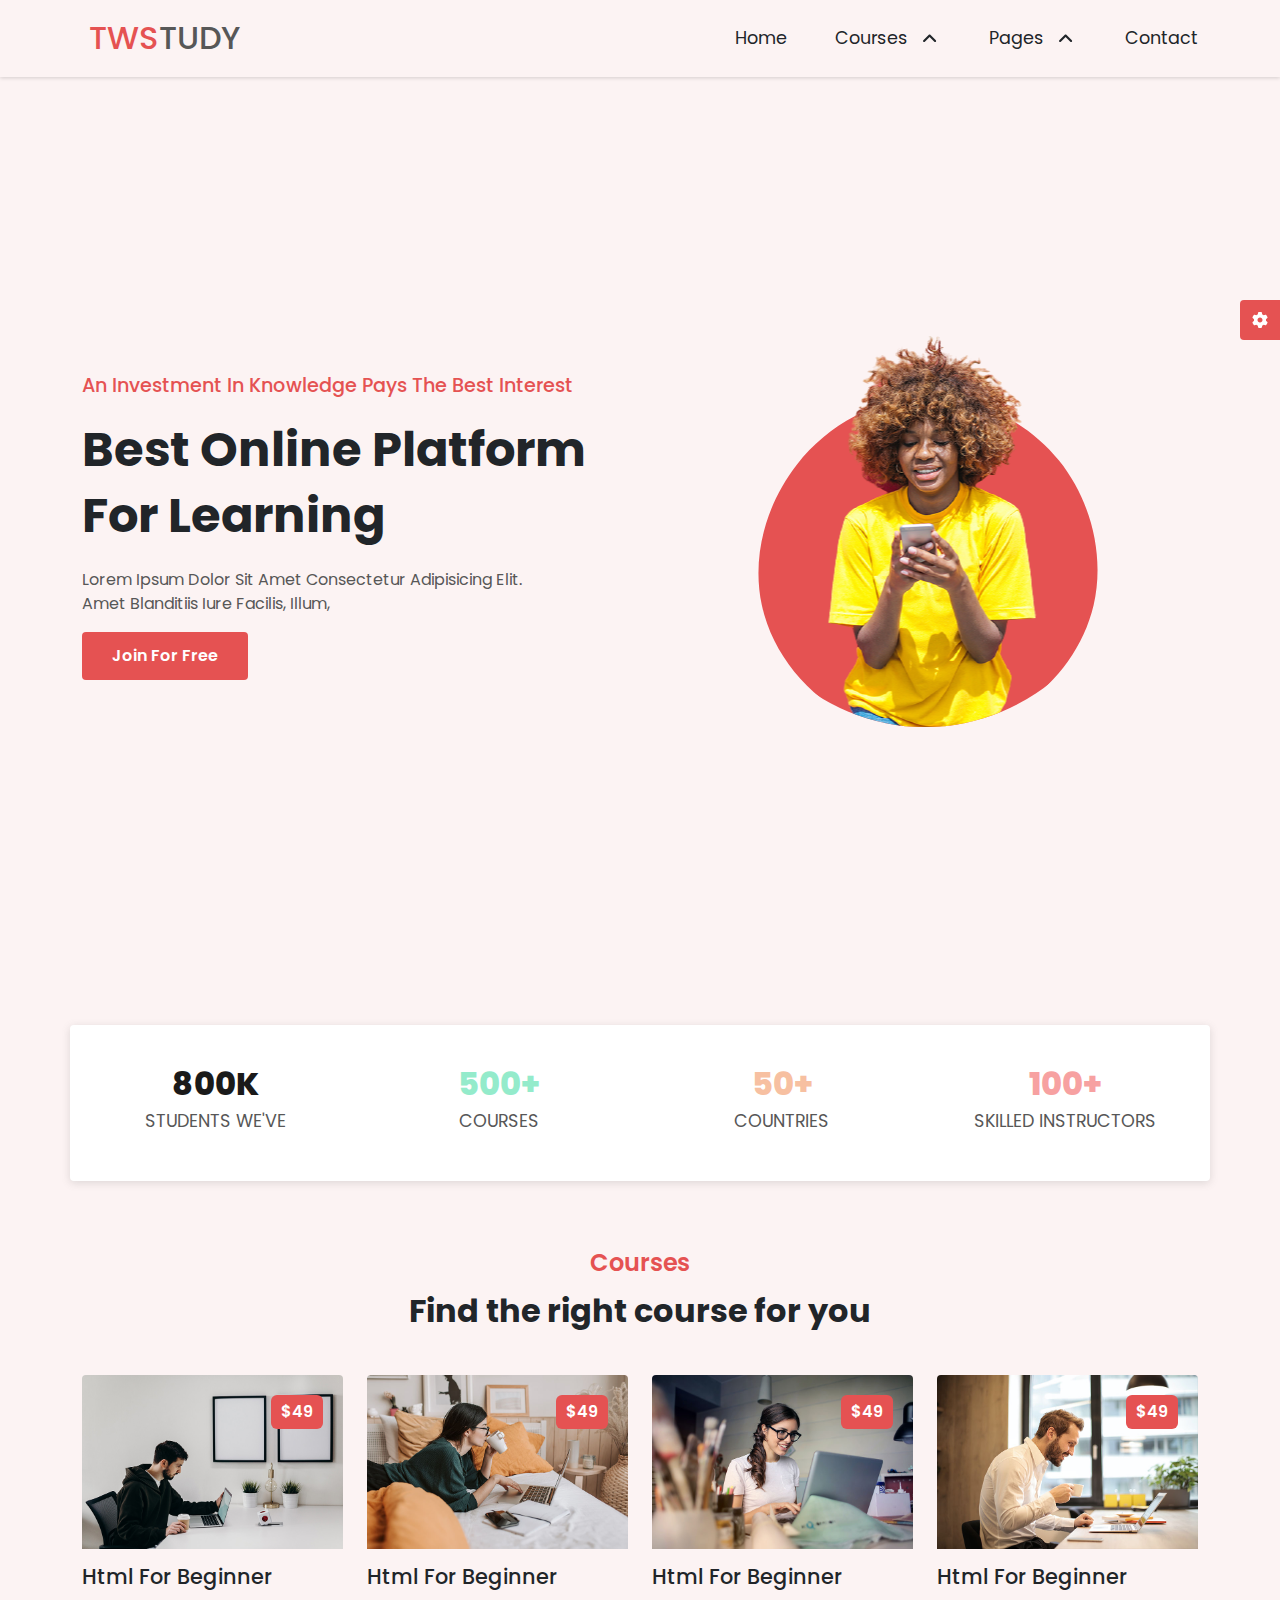
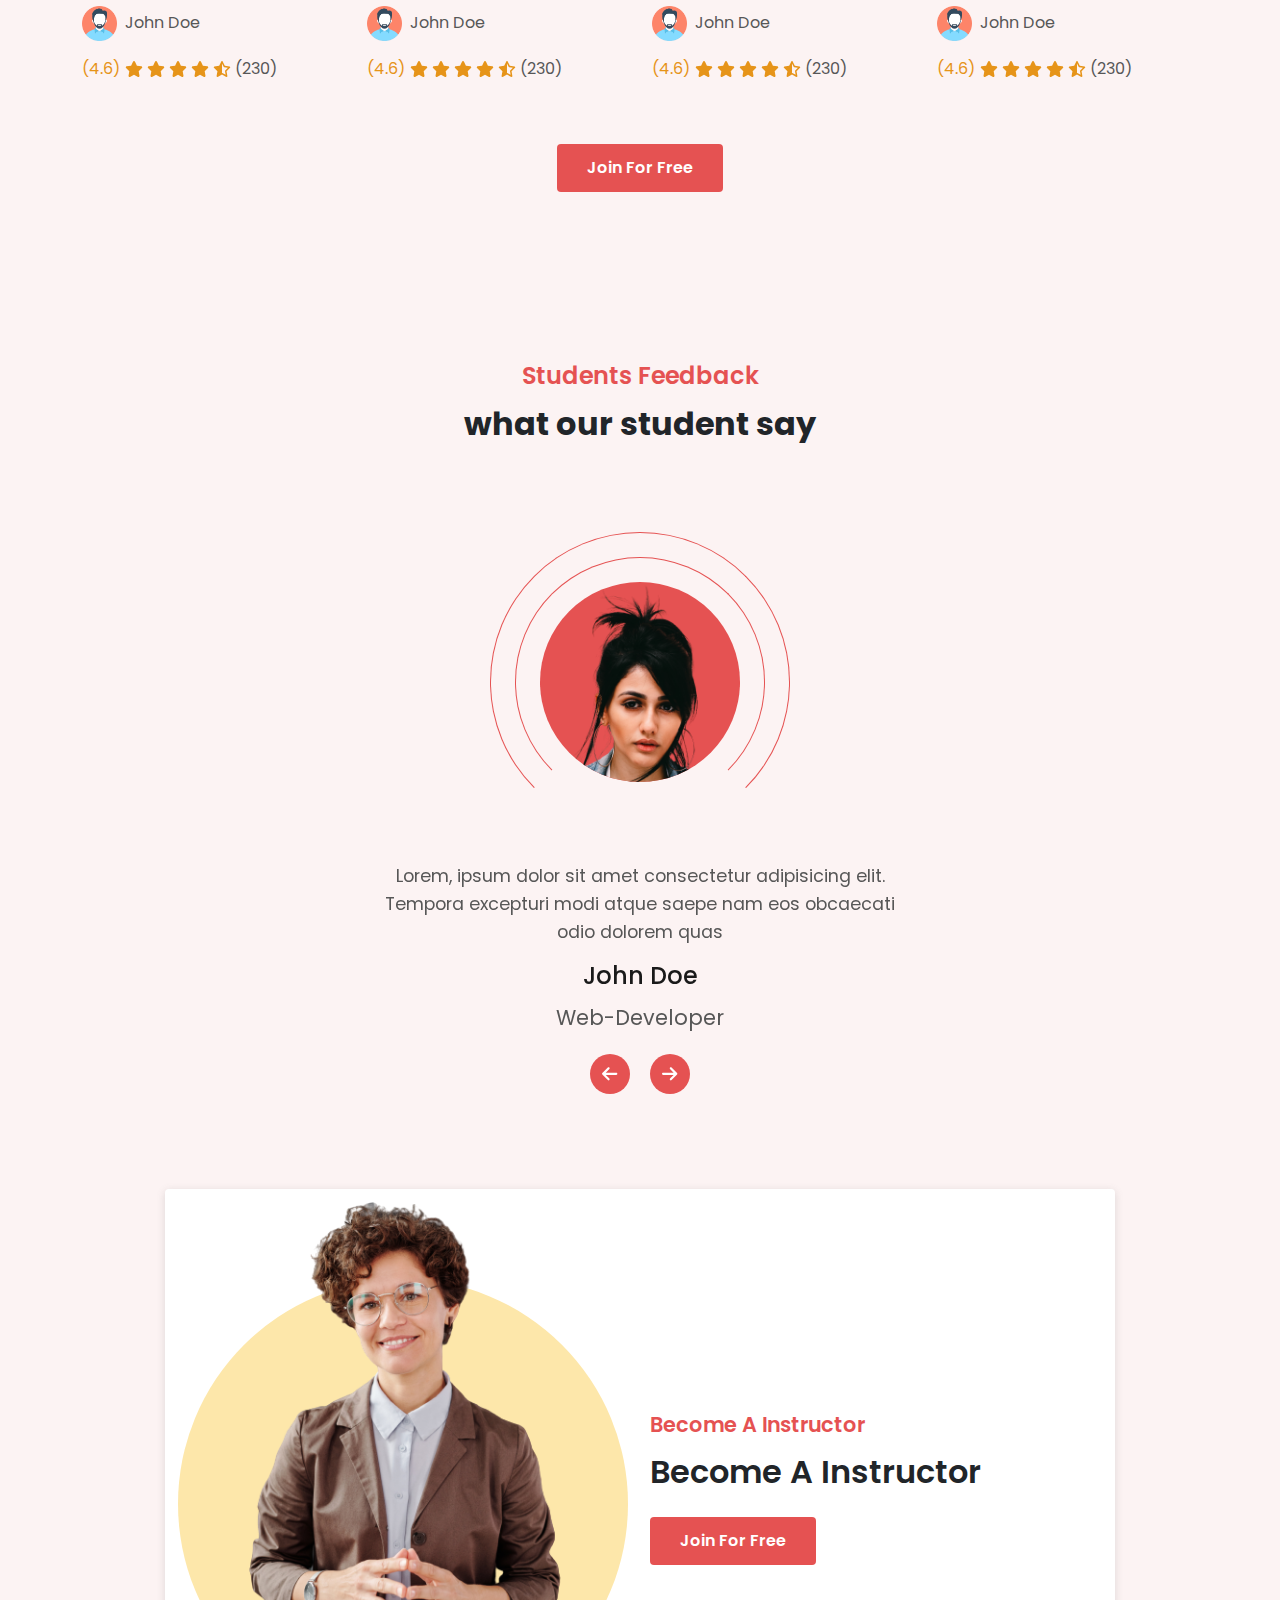
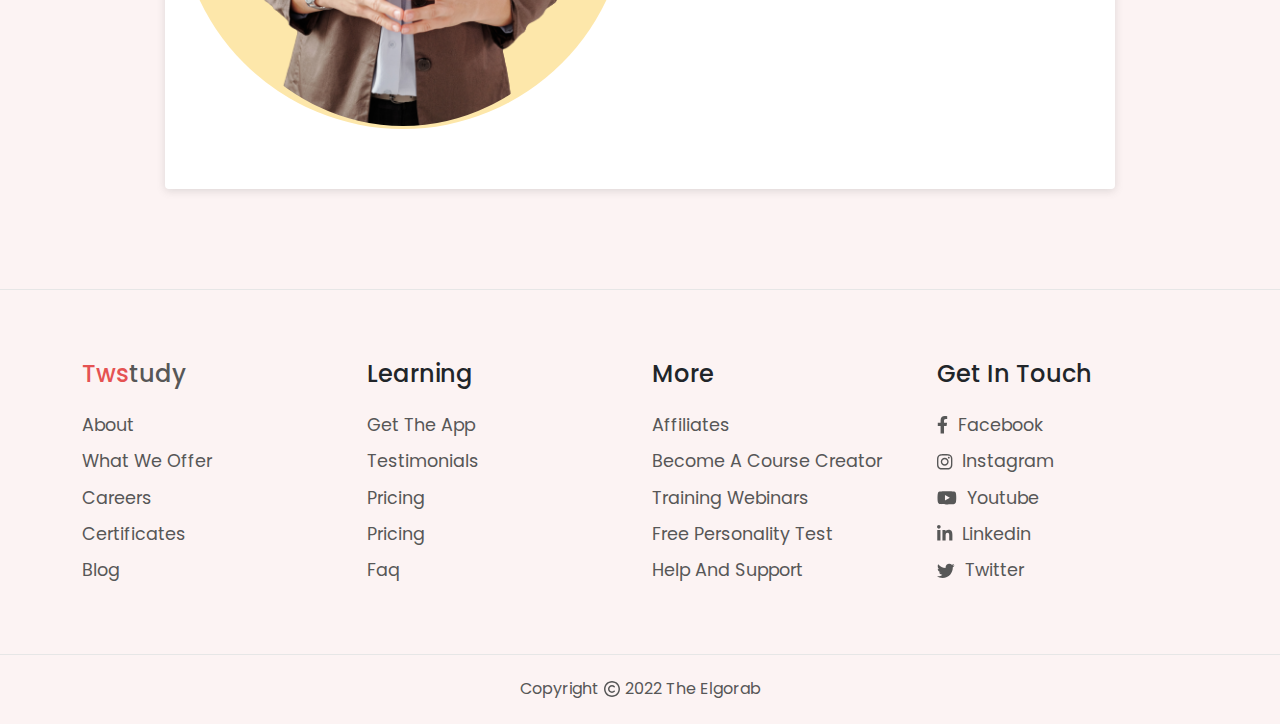
==== commit 10446643: "Add files via upload" ====
--- a/index.html
+++ b/index.html
@@ -26,7 +26,7 @@
           <div class="nav-box row justify-content-between align-items-center">
             <a href="index.html" class="logo col-lg-2 text-uppercase">
               <h2>
-                <span class="text-danger">tws</span>tudy
+                <span class="">tws</span>tudy
               </h2>
             </a>
             <div class="nav col-lg-5">
@@ -56,12 +56,12 @@
                     <i class="fa-solid fa-angle-up angle"></i>
                   </p>
                   <div class="box gap-lg-3 flex-column">
-                    <a href="" class="d-block">log in</a>
-                    <a href="" class="d-block">sing up</a>
+                    <a href="./html/log-in.html" class="d-block">log in</a>
+                    <a href="./html/log-up.html" class="d-block">sing up</a>
                   </div>
                 </li>
                 <li class="menu-item">
-                  <a href="">contact</a>
+                  <a href="./html/contact.html">contact</a>
                 </li>
               </ul>
             </div>
@@ -110,7 +110,7 @@
 
     <!-- Start-info  -->
 
-    <section class="our-info">
+    <section class="our-info sec-p">
       <div class="container p-3">
         <div class="row all-box align-items-center gap-5 gap-lg-0 my-4">
           <div class="box-content col-lg-3">
@@ -346,7 +346,7 @@
 
     <!-- start-instructor -->
 
-    <div class="instructor ">
+    <div class="instructor sec-p">
       <div class="container">
         <div class="row justify-content-around align-items-center ">
           <div class="all-box col-lg-10 d-flex align-items-center
@@ -383,7 +383,7 @@
           <div class="about col-lg-3 col-md-4">
             <a href="index.html" class="logo text-uppercase">
               <h2>
-                <span class="text-danger">tws</span>tudy
+                <span class="">tws</span>tudy
               </h2>
             </a>
             <ul>
@@ -449,7 +449,57 @@
     <!-- End-footer  -->
     <!-- ==== -->
   </div>
-
+  <!-- Start-Switcher -->
+  <div class="switcher">
+    <h3>style switcher</h3>
+    <hr>
+    <div class="all-color">
+      <h3>theme colors</h3>
+      <div class="colors">
+        <div class="icon active" data-color="0">
+          <span>&#10003</span>
+        </div>
+        <div class="icon" data-color="230">
+          <span>&#10003</span>
+
+        </div>
+        <div class="icon" data-color="36">
+          <span>&#10003</span>
+        </div>
+        <div class="icon" data-color="277">
+          <span>&#10003</span>
+        </div>
+        <div class="icon" data-color="164">
+          <span>&#10003</span>
+        </div>
+      </div>
+
+    </div>
+    <hr>
+
+    <div class="dark sw-toggle">
+      <div class="form-check form-switch">
+        <input class="form-check-input" type="checkbox" role="switch" id="flexSwitchCheckDefault">
+        <label class="form-check-label" for="flexSwitchCheckDefault">dark mode</label>
+      </div>
+    </div>
+    <hr>
+
+    <div class="glass-box sw-toggle">
+      <div class="form-check form-switch">
+        <input class="form-check-input" type="checkbox" role="switch" id="flexSwitchCheckDefault">
+        <label class="form-check-label" for="flexSwitchCheckDefault">glass effect</label>
+      </div>
+    </div>
+
+    <div class="box-left">
+      <i class="fa-solid fa-gear icon"></i>
+    </div>
+    <div class="box-right">
+      <i class="fa-solid fa-xmark"></i>
+    </div>
+  </div>
+  <!-- end-Switcher -->
   <!-- ====js==== -->
   <script src="https://cdn.jsdelivr.net/npm/swiper/swiper-bundle.min.js"></script>
   <script src="./js/all.min.js"></script>
--- a/css/main.css
+++ b/css/main.css
@@ -3,7 +3,6 @@
   --hue-value-2: 230;
   --main-color: hsl(var(--hue-value-1), 74%, 61%);
   --button-hover-color: hsl(var(--hue-value-1), 57%, 53%);
-  --body-bg-color: hsl(var(--hue-value-1), 63%, 97%);
   --body-bg-color: hsl(var(--hue-value-1), 63%, 97%);
   --border-color-2: hsl(var(--hue-value-1), 40%, 93%);
   --shadow: 0 0 10px hsl(var(--hue-value-1), 40%, 90%);
@@ -44,7 +43,6 @@
 :root {
   --orange: hsl(36, 80%, 50%);
   --white: hsl(0, 0%, 100%);
-  --white: hsl(0, 0%, 100%);
   --BLACK: hsl(0, 0%, 0%);
   --black-90: hsl(0, 0%, 10%);
   --black-70: hsl(0, 0%, 34%);
@@ -60,6 +58,8 @@
 body {
   background-color: var(--body-bg-color);
   font-family: "Poppins", sans-serif;
+
+  transition: var(--transition);
 }
 
 * {
@@ -68,8 +68,8 @@
 
 a {
   text-decoration: none;
-  color: var(--black-70);
   transition: var(--transition);
+  color: var(--black-70);
 }
 
 a:hover {
@@ -127,6 +127,11 @@
   font-weight: 700;
 }
 
+.sec-p {
+  padding: 0 15px;
+
+}
+
 /* gl  */
 
 /* ===== */
@@ -155,7 +160,9 @@
   margin: 0;
 }
 
-.header .container .row .logo span {}
+.header .container .row .logo span {
+  color: var(--main-color);
+}
 
 .header .container .row .nav {}
 
@@ -180,7 +187,11 @@
   cursor: pointer;
   transition: var(--transition);
   margin: 0;
-}
+  color: var(--black);
+
+}
+
+.header .container .row .nav ul li a {}
 
 .header .container .row .nav ul li p:hover,
 .header .container .row .nav ul li a:hover {
@@ -219,7 +230,7 @@
   .header .container .row .nav ul .close {
     font-size: var(--font-size-1-5);
     padding: 0 10px;
-    background-color: var(--orange);
+    background-color: var(--main-color);
     border-radius: 4px;
     cursor: pointer;
     color: var(--body-bg-color);
@@ -242,13 +253,13 @@
     align-items: flex-start;
     width: 50%;
     min-width: 250px;
-    right: -100%;
+    right: -75%;
     top: 0;
     margin: 0;
     height: 100%;
     background-color: var(--body-bg-color);
     transition: var(--transition);
-    z-index: 1000;
+    z-index: 1010;
   }
 
   .header .container .row .nav ul li {
@@ -308,7 +319,7 @@
 /* end-header */
 /* start-hero */
 .hero {
-  height: 100vh;
+  min-height: 100vh;
 }
 
 .hero .container {}
@@ -384,11 +395,15 @@
 /* end-hero */
 /* start-info */
 
+
+
 .our-info {}
 
 .our-info .container {
   background-color: var(--white);
   border-radius: 4px;
+  box-shadow: var(--box-shadow);
+
 }
 
 .our-info .container .row {}
@@ -507,6 +522,7 @@
 .feedback {
   margin: 100px 0;
   overflow: hidden;
+  padding: 50px 0;
 }
 
 .feedback .container {
@@ -648,6 +664,7 @@
 /* Start-instructor */
 .instructor {
   margin: 100px 0;
+
 }
 
 .instructor .container {}
@@ -658,6 +675,9 @@
   background-color: var(--white);
   padding: 50px 0;
   min-height: 600px;
+  box-shadow: var(--box-shadow);
+  border-radius: 4px;
+
 }
 
 .instructor .container .row .all-box .info {
@@ -764,7 +784,11 @@
   font-size: var(--font-size-1-5);
   font-weight: 500;
   text-transform: capitalize;
-  color: var(--BLACK);
+  color: var(--black);
+}
+
+.footer .container .row h2 span {
+  color: var(--main-color);
 }
 
 .footer .container .row ul {
@@ -789,7 +813,7 @@
   position: absolute;
   width: 0px;
   height: 1px;
-  background-color: red;
+  background-color: var(--main-color);
   left: 0;
   bottom: 0;
   transition: var(--transition);
@@ -919,7 +943,7 @@
   all: unset;
   width: fit-content;
   font-size: var(--font-size-1);
-  color: var(--BLACK);
+  color: var(--black);
   text-transform: capitalize;
   padding: 10px 20px;
   border-radius: 4px;
@@ -1237,7 +1261,7 @@
 
 }
 
-.box-content .title-beginner {
+.title-beginner {
   overflow-x: auto;
 }
 
@@ -1254,7 +1278,7 @@
   all: unset;
   width: fit-content;
   font-size: var(--font-size-1);
-  color: var(--BLACK);
+  color: var(--black);
   text-transform: capitalize;
   padding: 10px 20px;
   border-radius: 4px;
@@ -1280,7 +1304,7 @@
 }
 
 .beginners .box-content .boxes h2 {
-  color: var(--BLACK) !important;
+  color: var(--black) !important;
   font-size: var(--font-size-1-5) !important;
   font-weight: 500 !important;
   text-transform: capitalize !important;
@@ -1685,9 +1709,15 @@
   padding: 10px 15px;
   outline: none;
   text-transform: capitalize;
-}
-
-.reviews .boxes select option {}
+  background-color: var(--white);
+  cursor: pointer;
+  color: var(--black);
+}
+
+.reviews .boxes select option {
+  background-color: var(--white);
+  cursor: pointer;
+}
 
 .reviews .boxes .reviews-box {}
 
@@ -1709,7 +1739,7 @@
 .reviews .boxes .reviews-box .content ul h5 {
   margin: 0;
   font-weight: 500;
-  color: var(--BLACK);
+  color: var(--black);
   text-transform: capitalize;
   font-size: var(--font-size-1-1);
 }
@@ -1743,6 +1773,208 @@
 }
 
 /* end-section-beginners */
+/* start-log-in */
+
+.log {
+  margin-bottom: 80px;
+}
+
+.log .container {
+  display: flex;
+  align-items: center;
+  justify-content: center;
+}
+
+.log-box {
+  width: 450px;
+  min-height: 400px;
+  max-width: 100%;
+  border-radius: 6px;
+  padding: 30px;
+  background-color: var(--white);
+  box-shadow: var(--box-shadow);
+}
+
+.log-box h2 {
+  text-align: center;
+  font-size: var(--font-size-1-5);
+  font-weight: 500;
+  color: var(--black);
+  text-transform: capitalize;
+  margin-bottom: 30px;
+}
+
+.log-box form {
+  display: flex;
+  flex-direction: column;
+  gap: 10px;
+}
+
+.logup .container form {
+  display: flex;
+  flex-direction: column;
+  gap: 25px;
+}
+
+.log-box form input {
+  outline: none;
+  border-radius: 4px;
+  border: 1px solid var(--border-color-1);
+  padding: 10px;
+  background-color: var(--white);
+}
+
+.log-box form input::placeholder {
+  text-transform: capitalize;
+  font-weight: 400;
+}
+
+.log-box form a {
+  text-align: right;
+  margin-top: 15px;
+  font-size: var(--font-size-1);
+  font-weight: 400;
+  color: var(--button-hover-color);
+  text-transform: capitalize;
+}
+
+.log-box form button {
+  outline: none;
+  border: none;
+  transition: var(--transition);
+  width: 100%;
+  margin-top: 15px;
+
+}
+
+.log-box form h5 {
+  text-align: center;
+  font-size: var(--font-size-1-1);
+  font-weight: 400;
+  color: var(--black-70);
+  margin-top: 10px;
+}
+
+.log-box form h5 a {
+  margin-left: 5px;
+}
+
+/* end-log-in */
+/* start-contact */
+
+.contact {
+  margin: 50px 0;
+}
+
+.contact .container {}
+
+.contact .container .row {}
+
+.contact .container .row .info {
+  width: 450px;
+  min-height: 400px;
+  max-width: 100%;
+}
+
+.contact .container .row .info h1 {
+  text-transform: capitalize;
+  font-size: var(--font-size-2);
+  color: var(--black);
+  font-weight: 600;
+}
+
+.contact .container .row .info .all {
+  display: flex;
+  align-items: center;
+  justify-content: flex-start;
+  gap: 10px;
+  margin: 30px 0;
+}
+
+.contact .container .row .info .all .icon {
+  background-color: var(--main-color);
+  width: 35px;
+  height: 35px;
+  display: flex;
+  justify-content: center;
+  align-items: center;
+  border-radius: 50%;
+  transition: var(--transition);
+  font-size: var(--font-size-1);
+  color: var(--white);
+}
+
+
+.contact .container .row .info .all svg {}
+
+.contact .container .row .info .all .box {
+  display: flex;
+  align-items: flex-start;
+  justify-content: center;
+  gap: 5px;
+  flex-direction: column;
+}
+
+.contact .container .row .info .all .box h4 {
+  margin: 0;
+  text-transform: capitalize;
+  font-size: var(--font-size-1-1);
+  color: var(--black);
+  font-weight: 500;
+}
+
+.contact .container .row .info .all .box a {
+  margin: 0;
+  text-transform: capitalize;
+  font-size: var(--font-size-1);
+  font-weight: 500;
+}
+
+.contact .container .row .box-all {
+  display: flex;
+  justify-content: flex-end;
+}
+
+.contact .container .row .log-box {}
+
+.contact .container .row .log-box form {
+  gap: 20px;
+}
+
+.contact .container .row .log-box form textarea {
+  outline: none;
+  border-radius: 4px;
+  border: 1px solid var(--border-color-1);
+  padding: 10px;
+  height: 100px;
+  resize: none;
+  background-color: var(--white);
+}
+
+.contact .container .row .log-box form textarea::placeholder {
+  color: var(--black-70);
+  text-transform: capitalize;
+  font-weight: 400;
+}
+
+
+@media (max-width:992px) {
+
+  .contact .container .row .info {
+    width: 50%;
+  }
+}
+
+@media (max-width:767px) {
+
+  .contact .container .row .info {
+    width: 450px;
+    min-height: 400px;
+    max-width: 100%;
+  }
+}
+
+/* end-contact */
 
 /* end-instructor */
 /* Animation */
@@ -1766,4 +1998,168 @@
   }
 }
 
-/* Animation */+/* Animation */
+/* start-Switcher */
+
+.switcher {
+  position: fixed;
+  width: 280px;
+  height: 100%;
+  background-color: var(--white);
+  z-index: 1003;
+  top: 0;
+  right: -280px;
+  display: flex;
+  flex-direction: column;
+  align-items: flex-start;
+  justify-content: flex-start;
+  padding: 30px;
+  transition: var(--transition);
+}
+
+.switcher.active {
+
+  right: 0;
+
+}
+
+.switcher h3 {
+  text-transform: capitalize;
+  font-size: var(--font-size-1-3);
+  font-weight: 500;
+  width: 100%;
+  color: var(--black);
+  margin-bottom: 10px;
+}
+
+.switcher hr {
+  margin: 0;
+  font-weight: 500;
+  width: 100%;
+  color: var(--black-70);
+
+}
+
+.switcher .all-color {
+  margin: 15px 0;
+}
+
+.switcher .all-color h3 {
+  margin: 0;
+  text-transform: capitalize;
+  font-size: var(--font-size-1);
+  font-weight: 400;
+  color: var(--black-70);
+}
+
+.switcher .all-color .colors {
+  display: flex;
+  align-items: center;
+  justify-content: flex-start;
+  gap: 5px;
+  margin-top: 15px;
+}
+
+.switcher .all-color .icon {
+  margin: 0;
+  text-transform: capitalize;
+  font-size: var(--font-size-1);
+  font-weight: 700;
+  color: var(--white);
+  width: 30px;
+  height: 30px;
+  background-color: red;
+  border-radius: 50%;
+  display: flex;
+  align-items: center;
+  justify-content: center;
+  cursor: pointer;
+}
+
+.switcher .all-color .icon:nth-child(1) {
+
+  background-color: hsl(0, 74%, 61%);
+}
+
+.switcher .all-color .icon:nth-child(2) {
+  background-color: hsl(230, 74%, 61%);
+
+}
+
+.switcher .all-color .icon:nth-child(3) {
+  background-color: hsl(36, 74%, 61%);
+
+}
+
+.switcher .all-color .icon:nth-child(4) {
+  background-color: hsl(277, 74%, 61%);
+
+}
+
+.switcher .all-color .icon:nth-child(5) {
+  background-color: hsl(164, 74%, 61%);
+
+}
+
+.switcher .all-color .icon span {
+  display: none;
+}
+
+.switcher .all-color .icon.active span {
+  display: block;
+}
+
+
+
+
+
+
+
+.switcher .sw-toggle {
+  margin: 15px 0;
+}
+
+.switcher .sw-toggle label {
+  margin: 0 0 0 5px;
+  text-transform: capitalize;
+  font-size: var(--font-size-1);
+  font-weight: 400;
+  color: var(--black-70);
+}
+
+.switcher .sw-toggle input {
+  outline: none;
+  box-shadow: none;
+  cursor: pointer;
+  width: 35px;
+  height: 17px;
+}
+
+.switcher .box-right,
+.switcher .box-left {
+  position: absolute;
+  left: -40px;
+  top: 300px;
+  background-color: var(--main-color);
+
+  width: 40px;
+  height: 40px;
+  display: flex;
+  align-items: center;
+  justify-content: center;
+  z-index: 1000;
+  border-end-start-radius: 4px;
+  border-start-start-radius: 4px;
+  cursor: pointer;
+  color: var(--white);
+}
+
+.switcher .box-right {
+  display: none;
+}
+
+.switcher .box-right svg {
+  font-size: var(--font-size-1-3);
+}
+
+/* end-Switcher */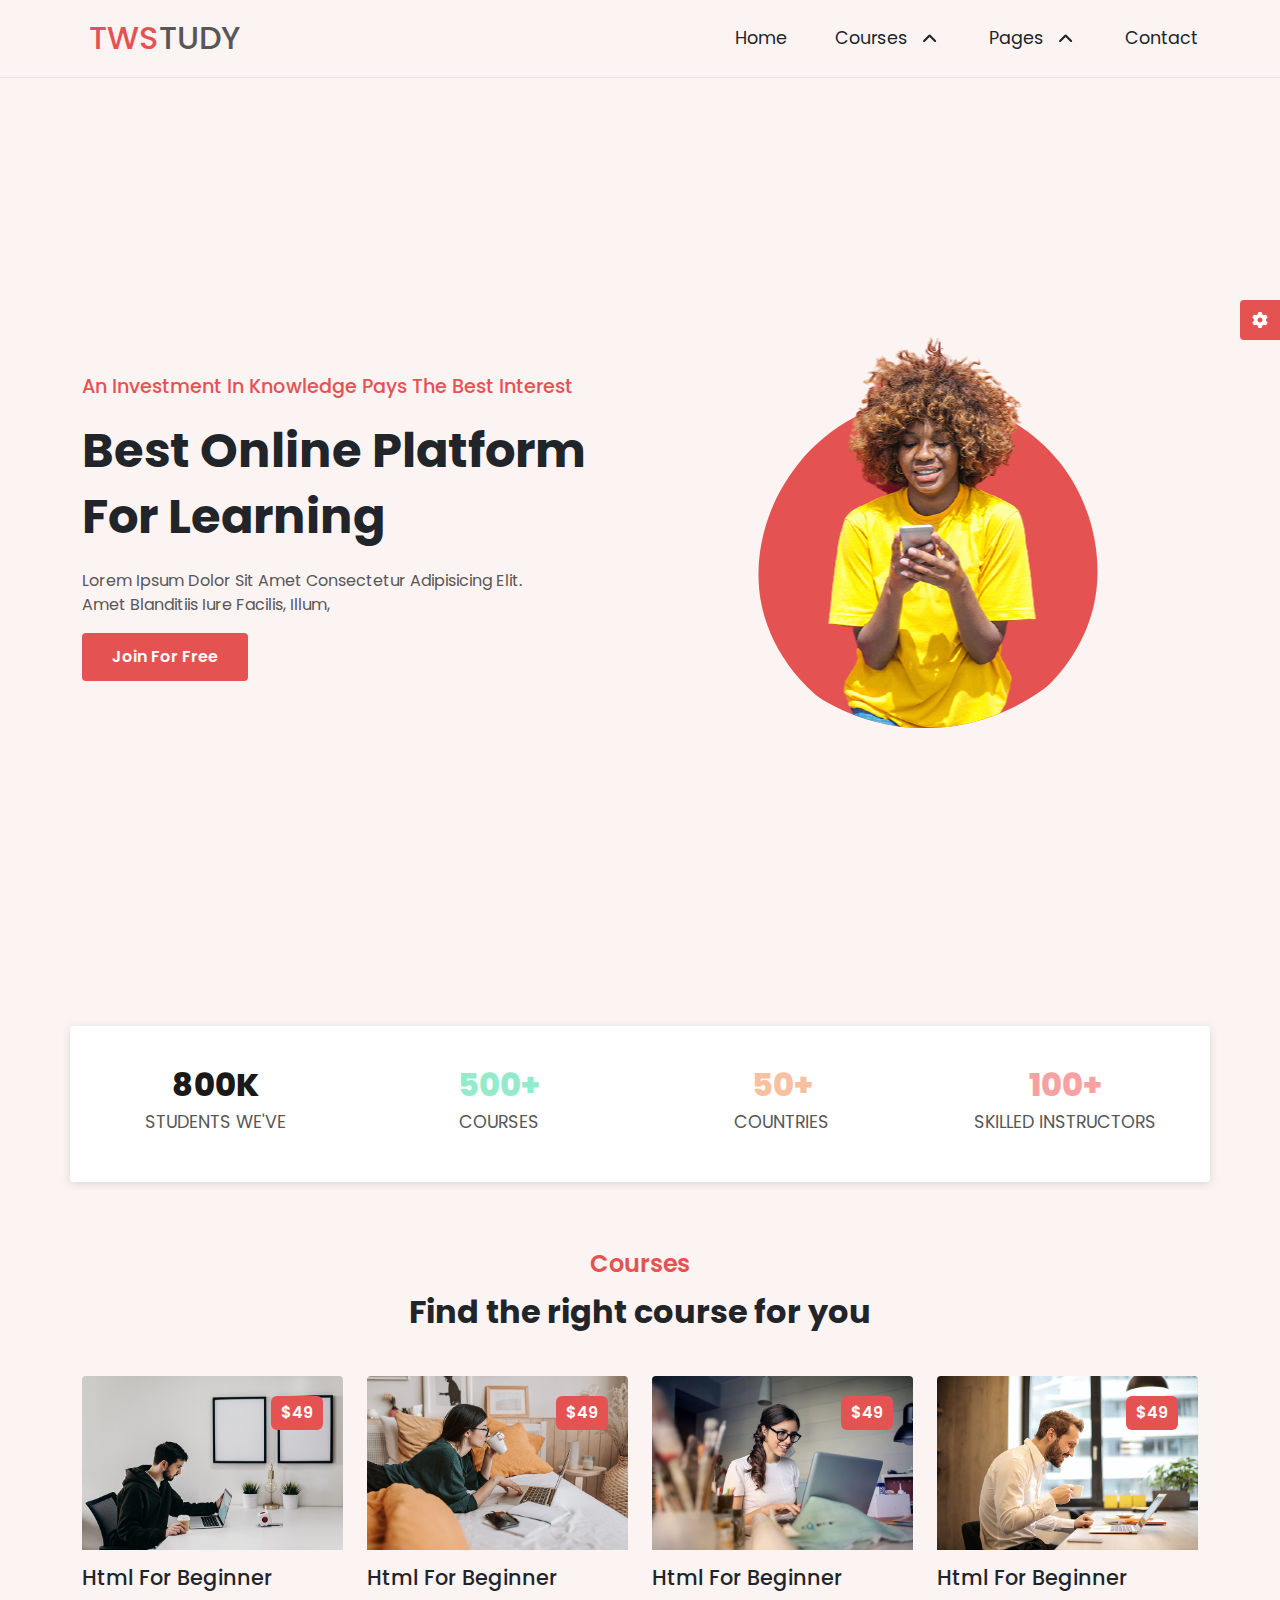
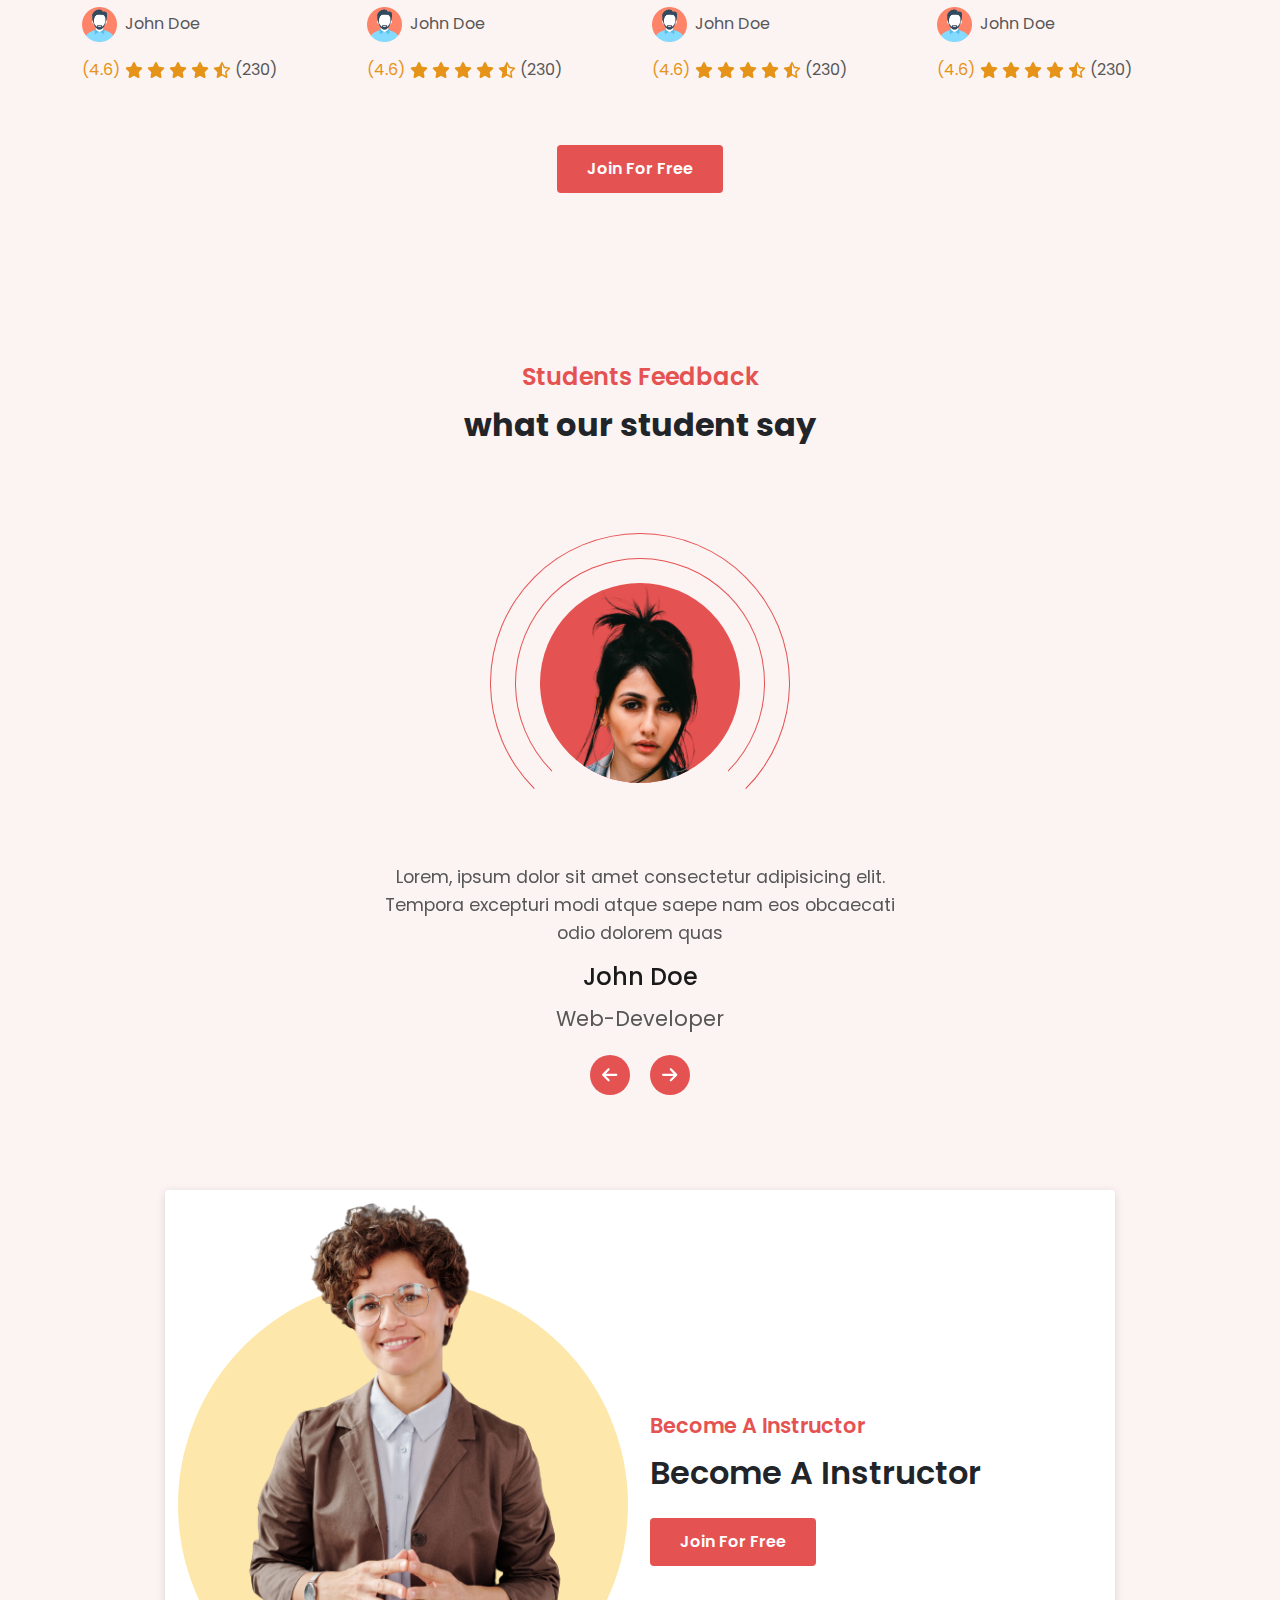
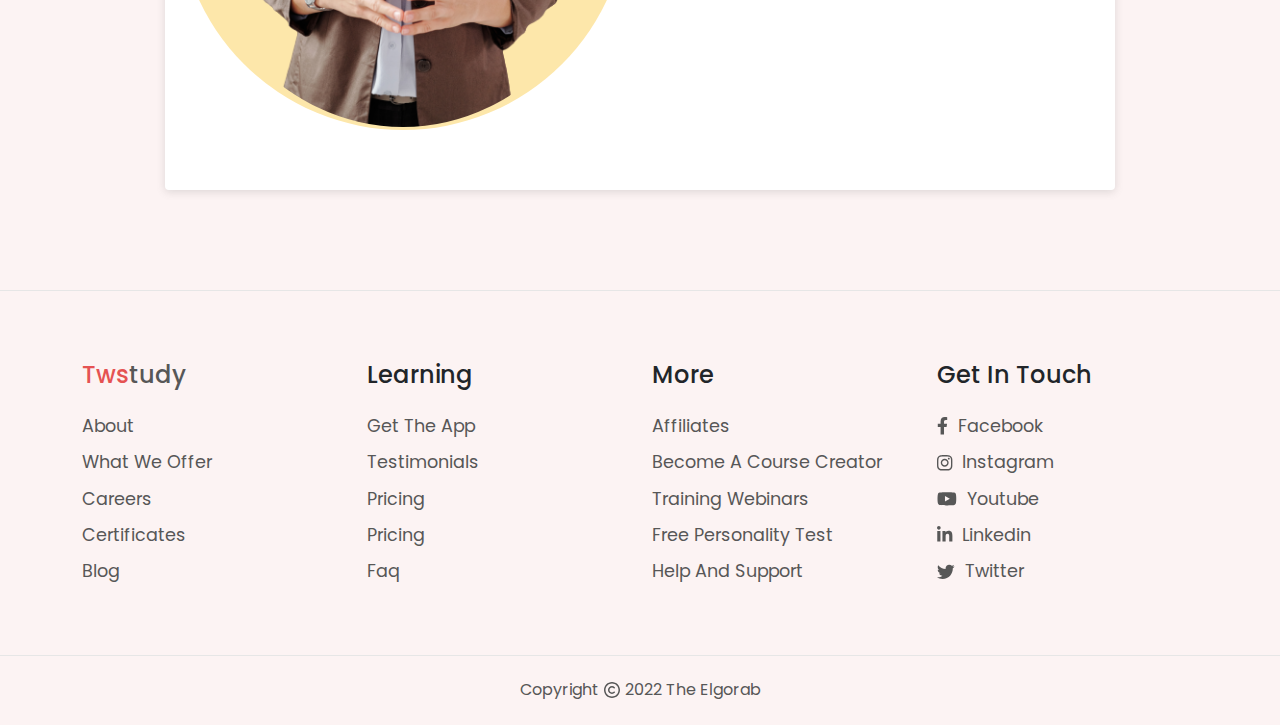
==== commit 3f319479: "Add files via upload" ====
--- a/index.html
+++ b/index.html
@@ -18,7 +18,7 @@
 </head>
 
 <body>
-  <div class="all-section">
+  <div class="all-section ">
     <!-- Start-header  -->
     <section class="header-all mb-5">
       <div class="header">
@@ -371,7 +371,57 @@
     <!-- end-instructor -->
 
 
-
+    <!-- Start-Switcher -->
+    <div class="switcher">
+      <h3>style switcher</h3>
+      <hr>
+      <div class="all-color">
+        <h3>theme colors</h3>
+        <div class="colors">
+          <div class="icon active" data-color="0">
+            <span>&#10003</span>
+          </div>
+          <div class="icon" data-color="230">
+            <span>&#10003</span>
+
+          </div>
+          <div class="icon" data-color="36">
+            <span>&#10003</span>
+          </div>
+          <div class="icon" data-color="277">
+            <span>&#10003</span>
+          </div>
+          <div class="icon" data-color="164">
+            <span>&#10003</span>
+          </div>
+        </div>
+
+      </div>
+      <hr>
+
+      <div class="dark sw-toggle">
+        <div class="form-check form-switch">
+          <input class="form-check-input" type="checkbox" role="switch" id="flexSwitchCheckDefault">
+          <label class="form-check-label" for="flexSwitchCheckDefault">dark mode</label>
+        </div>
+      </div>
+      <hr>
+      <!--
+      <div class="glass-box sw-toggle">
+        <div class="form-check form-switch">
+          <input class="form-check-input" type="checkbox" role="switch" id="flexSwitchCheckDefault">
+          <label class="form-check-label" for="flexSwitchCheckDefault">glass effect</label>
+        </div>
+      </div> -->
+
+      <div class="box-left">
+        <i class="fa-solid fa-gear icon"></i>
+      </div>
+      <div class="box-right">
+        <i class="fa-solid fa-xmark"></i>
+      </div>
+    </div>
+    <!-- end-Switcher -->
 
     <!-- Start-footer  -->
     <section class="footer">
@@ -449,57 +499,7 @@
     <!-- End-footer  -->
     <!-- ==== -->
   </div>
-  <!-- Start-Switcher -->
-  <div class="switcher">
-    <h3>style switcher</h3>
-    <hr>
-    <div class="all-color">
-      <h3>theme colors</h3>
-      <div class="colors">
-        <div class="icon active" data-color="0">
-          <span>&#10003</span>
-        </div>
-        <div class="icon" data-color="230">
-          <span>&#10003</span>
-
-        </div>
-        <div class="icon" data-color="36">
-          <span>&#10003</span>
-        </div>
-        <div class="icon" data-color="277">
-          <span>&#10003</span>
-        </div>
-        <div class="icon" data-color="164">
-          <span>&#10003</span>
-        </div>
-      </div>
-
-    </div>
-    <hr>
-
-    <div class="dark sw-toggle">
-      <div class="form-check form-switch">
-        <input class="form-check-input" type="checkbox" role="switch" id="flexSwitchCheckDefault">
-        <label class="form-check-label" for="flexSwitchCheckDefault">dark mode</label>
-      </div>
-    </div>
-    <hr>
-
-    <div class="glass-box sw-toggle">
-      <div class="form-check form-switch">
-        <input class="form-check-input" type="checkbox" role="switch" id="flexSwitchCheckDefault">
-        <label class="form-check-label" for="flexSwitchCheckDefault">glass effect</label>
-      </div>
-    </div>
-
-    <div class="box-left">
-      <i class="fa-solid fa-gear icon"></i>
-    </div>
-    <div class="box-right">
-      <i class="fa-solid fa-xmark"></i>
-    </div>
-  </div>
-  <!-- end-Switcher -->
+
   <!-- ====js==== -->
   <script src="https://cdn.jsdelivr.net/npm/swiper/swiper-bundle.min.js"></script>
   <script src="./js/all.min.js"></script>
@@ -507,33 +507,4 @@
   <script src="./js/main.js"></script>
 </body>
 
-</html>
-<!-- .all-section {
-  position: relative;
-  background: rgba(255, 255, 255, 0.1);
-  box-shadow: 0 8px 32px 0 rgba(31, 38, 135, 0.37);
-  backdrop-filter: blur(6.5px);
-  -webkit-backdrop-filter: blur(6.5px);
-  border-radius: 10px;
-  padding: 10px;
-  overflow: hidden;
-
-}
-
-section {
-  background: rgba(255, 255, 255, 0.05);
-  box-shadow: 0 8px 32px 0 rgba(31, 38, 135, 0.37);
-  backdrop-filter: blur(2px);
-  -webkit-backdrop-filter: blur(2px);
-  border-radius: 10px;
-  border: 1px solid rgba(255, 255, 255, 0.18);
-} -->
-<!--
-    <div class="main-title">
-              <h4>courses</h4>
-              <h2>Find the right course for you</h2>
-            </div>
-          -->
-<!--
-      <a class="main-bt" href=""> join for free </a>
-  -->+</html>--- a/css/main.css
+++ b/css/main.css
@@ -1,35 +1,19 @@
 :root {
-  --hue-value-1: 0;
-  --hue-value-2: 230;
-  --main-color: hsl(var(--hue-value-1), 74%, 61%);
-  --button-hover-color: hsl(var(--hue-value-1), 57%, 53%);
-  --body-bg-color: hsl(var(--hue-value-1), 63%, 97%);
-  --border-color-2: hsl(var(--hue-value-1), 40%, 93%);
-  --shadow: 0 0 10px hsl(var(--hue-value-1), 40%, 90%);
-  --body-gradient-bg-color-1: hsla (var(--hue-value-1), 100%, 50%, 0.2);
-  --body-gradient-bg-color-2: hsla (var(--hue-value-2), 100%, 50%, 0.2);
-  --decoration-bg-color-1: hsl(var(--hue-value-1), 100%, 70%);
-  --decoration-bg-color-2: hsl(var(--hue-value-2), 100%, 70%);
-  --padding-top: 80px;
-  --padding-bottom: 80px;
-  --transition: 0.3s linear;
-  --font-size-3: 3rem;
-  --font-size-2-5: 2.5rem;
-  --font-size-2: 2rem;
-  --font-size-1-5: 1.5rem;
-  --font-size-1-3: 1.3rem;
-  --font-size-1-2: 1.2rem;
-  --font-size-1-1: 1.1rem;
-  --font-size-1: 1rem;
-  --box-shadow: rgba(99, 99, 99, 0.2) 0px 2px 8px 0px;
-}
-
-@media (max-width: 767px) {
-  :root {
-    --padding-top: 0px;
-    --padding-bottom: 0px;
-    --transition: 0.3s;
-    --font-size-3: 2rem;
+    --hue-value-1: 0;
+    --hue-value-2: 230;
+    --main-color: hsl(var(--hue-value-1), 74%, 61%);
+    --button-hover-color: hsl(var(--hue-value-1), 57%, 53%);
+    --body-bg-color: hsl(var(--hue-value-1), 63%, 97%);
+    --border-color-2: hsl(var(--hue-value-1), 40%, 93%);
+    --shadow: 0 0 10px hsl(var(--hue-value-1), 40%, 90%);
+    --body-gradient-bg-color-1: hsla (var(--hue-value-1), 100%, 50%, 0.2);
+    --body-gradient-bg-color-2: hsla (var(--hue-value-2), 100%, 50%, 0.2);
+    --decoration-bg-color-1: hsl(var(--hue-value-1), 100%, 70%);
+    --decoration-bg-color-2: hsl(var(--hue-value-2), 100%, 70%);
+    --padding-top: 80px;
+    --padding-bottom: 80px;
+    --transition: 0.3s linear;
+    --font-size-3: 3rem;
     --font-size-2-5: 2.5rem;
     --font-size-2: 2rem;
     --font-size-1-5: 1.5rem;
@@ -37,2129 +21,2043 @@
     --font-size-1-2: 1.2rem;
     --font-size-1-1: 1.1rem;
     --font-size-1: 1rem;
-  }
+    --box-shadow: rgba(99, 99, 99, 0.2) 0px 2px 8px 0px;
+}
+
+@media (max-width: 767px) {
+    :root {
+        --padding-top: 0px;
+        --padding-bottom: 0px;
+        --transition: 0.3s;
+        --font-size-3: 2rem;
+        --font-size-2-5: 2.5rem;
+        --font-size-2: 2rem;
+        --font-size-1-5: 1.5rem;
+        --font-size-1-3: 1.3rem;
+        --font-size-1-2: 1.2rem;
+        --font-size-1-1: 1.1rem;
+        --font-size-1: 1rem;
+    }
 }
 
 :root {
-  --orange: hsl(36, 80%, 50%);
-  --white: hsl(0, 0%, 100%);
-  --BLACK: hsl(0, 0%, 0%);
-  --black-90: hsl(0, 0%, 10%);
-  --black-70: hsl(0, 0%, 34%);
-  --black-alpha-40: hsl(0, 0%, 0%, 0.4);
-  --yellow-light: hsl(44, 95%, 83%);
-  --green-light: hsl(158, 68%, 75%);
-  --red-light: hsl(0, 84%, 80%);
-  --orange-light: hsl(22, 85%, 80%);
-  --select-box-bg-color: hsl(0, 0%, 100%);
-  --border-color-1: hsl(0, 0%, 90%);
+    --orange: hsl(36, 80%, 50%);
+    --white: hsl(0, 0%, 100%);
+    --BLACK: hsl(0, 0%, 0%);
+    --black-90: hsl(0, 0%, 10%);
+    --black-70: hsl(0, 0%, 34%);
+    --black-alpha-40: hsl(0, 0%, 0%, 0.4);
+    --yellow-light: hsl(44, 95%, 83%);
+    --green-light: hsl(158, 68%, 75%);
+    --red-light: hsl(0, 84%, 80%);
+    --orange-light: hsl(22, 85%, 80%);
+    --select-box-bg-color: hsl(0, 0%, 100%);
+    --border-color-1: hsl(0, 0%, 90%);
 }
 
 body {
-  background-color: var(--body-bg-color);
-  font-family: "Poppins", sans-serif;
-
-  transition: var(--transition);
+    background-color: var(--body-bg-color);
+    font-family: "Poppins", sans-serif;
+
+    transition: var(--transition);
 }
 
 * {
-  box-sizing: border-box;
+    box-sizing: border-box;
 }
 
 a {
-  text-decoration: none;
-  transition: var(--transition);
-  color: var(--black-70);
+    text-decoration: none;
+    transition: var(--transition);
+    color: var(--black-70);
 }
 
 a:hover {
-  text-decoration: none;
-  color: var(--main-color);
+    text-decoration: none;
+    color: var(--main-color);
 }
 
 ul {
-  list-style: none;
-  margin: 0;
-  padding: 0;
+    list-style: none;
+    margin: 0;
+    padding: 0;
 }
 
 img {
-  max-width: 100%;
+    max-width: 100%;
 }
 
 /* gl  */
 
 .main-bt {
-  display: block;
-  background-color: var(--main-color);
-
-  width: fit-content;
-  padding: 12px 30px;
-  border-radius: 4px;
-  color: var(--white);
-  text-transform: capitalize;
-  font-weight: 600;
+    display: block;
+    background-color: var(--main-color);
+
+    width: fit-content;
+    padding: 12px 30px;
+    border-radius: 4px;
+    color: var(--white);
+    text-transform: capitalize;
+    font-weight: 600;
 }
 
 .main-bt:hover {
-  background-color: var(--button-hover-color);
-
-  color: var(--white);
+    background-color: var(--button-hover-color);
+
+    color: var(--white);
 }
 
 .main-title {
-  text-align: center;
-  padding: 20px 0;
+    text-align: center;
+    padding: 20px 0;
 }
 
 .main-title h4 {
-  font-size: var(--font-size-1-5);
-  margin: 0;
-  color: var(--main-color);
-  font-weight: 600;
-  text-transform: capitalize;
+    font-size: var(--font-size-1-5);
+    margin: 0;
+    color: var(--main-color);
+    font-weight: 600;
+    text-transform: capitalize;
 }
 
 .main-title h2 {
-  font-size: var(--font-size-2);
-  margin-top: 15px;
-  color: var(--black);
-  font-weight: 700;
+    font-size: var(--font-size-2);
+    margin-top: 15px;
+    color: var(--black);
+    font-weight: 700;
 }
 
 .sec-p {
-  padding: 0 15px;
-
+    padding: 0 15px;
 }
 
 /* gl  */
 
 /* ===== */
 /* Start-header */
+.header-all {
+    width: 100%;
+}
+
 .header {
-  box-shadow: rgba(0, 0, 0, 0.16) 0px 1px 4px;
-}
-
-.header .container {}
-
-.header .container .nav-box {}
-
-.header .container .row {}
+    border-bottom: 1px solid var(--border-color-1);
+    width: 100%;
+}
 
 .header .container .row .logo {
-  padding: 15px 0;
-  height: 77px;
-  display: flex;
-  align-items: center;
-  justify-content: center;
-  margin: 0;
+    padding: 15px 0;
+    height: 77px;
+    display: flex;
+    align-items: center;
+    justify-content: center;
+    margin: 0;
 }
 
 .header .container .row .logo h2 {
-  font-size: var(--font-size-2);
-  margin: 0;
+    font-size: var(--font-size-2);
+    margin: 0;
 }
 
 .header .container .row .logo span {
-  color: var(--main-color);
-}
-
-.header .container .row .nav {}
+    color: var(--main-color);
+}
 
 .header .container .row .nav ul {
-  width: 100%;
-  margin: 0;
+    width: 100%;
+    margin: 0;
 }
 
 .header .container .row .nav ul li {
-  display: flex;
-  align-items: center;
-  min-height: 77px;
-  margin: 0;
+    display: flex;
+    align-items: center;
+    min-height: 77px;
+    margin: 0;
 }
 
 .header .container .row .nav ul li p,
 .header .container .row .nav ul li a {
-  font-size: var(--font-size-1-1);
-  display: flex;
-  align-items: center;
-  gap: 10px;
-  cursor: pointer;
-  transition: var(--transition);
-  margin: 0;
-  color: var(--black);
-
-}
-
-.header .container .row .nav ul li a {}
+    font-size: var(--font-size-1-1);
+    display: flex;
+    align-items: center;
+    gap: 10px;
+    cursor: pointer;
+    transition: var(--transition);
+    margin: 0;
+    color: var(--black);
+}
 
 .header .container .row .nav ul li p:hover,
 .header .container .row .nav ul li a:hover {
-  color: var(--button-hover-color);
+    color: var(--button-hover-color);
 }
 
 .header .container .row .nav ul li svg.angle {
-  padding: 5px;
-  transition: var(--transition);
-  transform: rotate(0deg);
+    padding: 5px;
+    transition: var(--transition);
+    transform: rotate(0deg);
 }
 
 .header .container .row .nav ul li:hover svg.angle {
-  transform: rotate(180deg);
+    transform: rotate(180deg);
 }
 
 .header .container .row .nav ul li .box {
-  position: absolute;
-  top: 75px;
-  background-color: var(--white);
-  width: 200px;
-  border-radius: 6px;
-  padding: 15px;
-  display: none;
+    position: absolute;
+    top: 75px;
+    background-color: var(--white);
+    width: 200px;
+    border-radius: 6px;
+    padding: 15px;
+    display: none;
 }
 
 .header .container .row .nav ul li:hover .box {
-  display: flex;
-}
-
-.header .container .row .nav ul li .box a {}
-
-.header .container .row .nav ul li a {}
+    display: flex;
+}
 
 @media (max-width: 991px) {
-  .header .container .row .nav ul .close {
-    font-size: var(--font-size-1-5);
-    padding: 0 10px;
-    background-color: var(--main-color);
-    border-radius: 4px;
-    cursor: pointer;
-    color: var(--body-bg-color);
-    margin: 20px 0 20px 20px;
-  }
-
-  .header .container .row .nav .menu {
-    font-size: var(--font-size-2);
-    border-radius: 4px;
-    cursor: pointer;
-    color: var(--black-90);
-    margin-right: 20px;
-  }
-
-  .header .container .row .nav ul {
-    position: fixed;
-    display: flex;
-    flex-direction: column;
-    justify-content: flex-start !important;
-    align-items: flex-start;
-    width: 50%;
-    min-width: 250px;
-    right: -75%;
-    top: 0;
-    margin: 0;
-    height: 100%;
-    background-color: var(--body-bg-color);
-    transition: var(--transition);
-    z-index: 1010;
-  }
-
-  .header .container .row .nav ul li {
-    display: block;
-    min-height: 77px;
-    margin: 0;
-  }
-
-  .header .container .row .nav ul.active {
-    right: 0;
-  }
-
-  .header .container .row .nav ul li {
-    padding: 20px;
-    width: 100%;
-    border-bottom: 1px solid var(--border-color-1);
-    transition: var(--transition);
-  }
-
-  .header .container .row .nav ul li:hover {
-    padding-left: 30px;
-  }
-
-  .header .container .row .logo {
-    width: fit-content;
-  }
-
-  .header .container .row .nav {
-    width: fit-content;
-  }
-
-  .header .container .row .nav ul li .box {
-    position: inherit !important;
-    top: 0;
-    width: 100%;
-    padding-left: 20px;
-    background-color: transparent;
-  }
-
-  .header .container .row .nav ul .small p {
-    justify-content: space-between;
-  }
-
-  .header .container .row .nav ul li .box a {
-    position: inherit !important;
-    top: 0;
-    padding: 15px 0;
-
-    width: 100%;
-  }
-
-  .header .container .row .nav ul li .box a:nth-child(1) {
-    border-bottom: 1px solid var(--border-color-1);
-  }
+    .header .container .row .nav ul .close {
+        font-size: var(--font-size-1-5);
+        padding: 0 10px;
+        background-color: var(--main-color);
+        border-radius: 4px;
+        cursor: pointer;
+        color: var(--body-bg-color);
+        margin: 20px 0 20px 20px;
+    }
+
+    .header .container .row .nav .menu {
+        font-size: var(--font-size-2);
+        border-radius: 4px;
+        cursor: pointer;
+        color: var(--black-90);
+        margin-right: 20px;
+    }
+
+    .header .container .row .nav ul {
+        position: fixed;
+        display: flex;
+        flex-direction: column;
+        justify-content: flex-start !important;
+        align-items: flex-start;
+        width: 50%;
+        min-width: 250px;
+        right: -75%;
+        top: 0;
+        margin: 0;
+        height: 100%;
+        background-color: var(--body-bg-color);
+        transition: var(--transition);
+        z-index: 1010;
+    }
+
+    .header .container .row .nav ul li {
+        display: block;
+        min-height: 77px;
+        margin: 0;
+    }
+
+    .header .container .row .nav ul.active {
+        right: 0;
+    }
+
+    .header .container .row .nav ul li {
+        padding: 20px;
+        width: 100%;
+        border-bottom: 1px solid var(--border-color-1);
+        transition: var(--transition);
+    }
+
+    .header .container .row .nav ul li:hover {
+        padding-left: 30px;
+    }
+
+    .header .container .row .logo {
+        width: fit-content;
+    }
+
+    .header .container .row .nav {
+        width: fit-content;
+    }
+
+    .header .container .row .nav ul li .box {
+        position: inherit !important;
+        top: 0;
+        width: 100%;
+        padding-left: 20px;
+        background-color: transparent;
+    }
+
+    .header .container .row .nav ul .small p {
+        justify-content: space-between;
+    }
+
+    .header .container .row .nav ul li .box a {
+        position: inherit !important;
+        top: 0;
+        padding: 15px 0;
+
+        width: 100%;
+    }
+
+    .header .container .row .nav ul li .box a:nth-child(1) {
+        border-bottom: 1px solid var(--border-color-1);
+    }
 }
 
 /* end-header */
 /* start-hero */
 .hero {
-  min-height: 100vh;
-}
-
-.hero .container {}
-
-.hero .container .row {}
-
-.hero .container .row .content {}
+    min-height: 100vh;
+}
 
 .hero .container .row .content h4 {
-  font-size: var(--font-size-1-2);
-  font-weight: 500;
-  color: var(--main-color);
+    font-size: var(--font-size-1-2);
+    font-weight: 500;
+    color: var(--main-color);
 }
 
 .hero .container .row .content h1 {
-  font-size: var(--font-size-3);
-  font-weight: 700;
-  color: var(--black);
+    font-size: var(--font-size-3);
+    font-weight: 700;
+    color: var(--black);
 }
 
 .hero .container .row .content p {
-  font-size: var(--font-size-1);
-  font-weight: 400;
-  color: var(--black-70);
-  width: 440px;
-  max-width: 100%;
+    font-size: var(--font-size-1);
+    font-weight: 400;
+    color: var(--black-70);
+    width: 440px;
+    max-width: 100%;
 }
 
 .hero .boxes .imges {
-  width: 400px;
-  height: 400px;
-  max-height: 100%;
-  max-width: 100%;
-  border-bottom-left-radius: 50%;
-  border-bottom-right-radius: 50%;
-  overflow: hidden;
+    width: 400px;
+    height: 400px;
+    max-height: 100%;
+    max-width: 100%;
+    border-bottom-left-radius: 50%;
+    border-bottom-right-radius: 50%;
+    overflow: hidden;
 }
 
 .hero .boxes img {
-  z-index: 3;
-  left: 50%;
-  transform: translateX(-50%);
+    z-index: 3;
+    left: 50%;
+    transform: translateX(-50%);
 }
 
 .hero .boxes svg {
-  width: 100%;
-  top: 60%;
-  left: 50%;
-  transform: translate(-50%, -50%);
-  fill: var(--main-color);
-  z-index: 2;
+    width: 100%;
+    top: 60%;
+    left: 50%;
+    transform: translate(-50%, -50%);
+    fill: var(--main-color);
+    z-index: 2;
 }
 
 @media (max-width: 430px) {
-  .hero .boxes svg {
-    top: 61%;
-  }
+    .hero .boxes svg {
+        top: 61%;
+    }
 }
 
 @media (max-width: 399px) {
-  .hero .boxes svg {
-    top: 64%;
-  }
+    .hero .boxes svg {
+        top: 64%;
+    }
 }
 
 @media (max-width: 365px) {
-  .hero .boxes svg {
-    top: 65%;
-    left: 50%;
-  }
+    .hero .boxes svg {
+        top: 65%;
+        left: 50%;
+    }
 }
 
 /* end-hero */
 /* start-info */
 
-
-
-.our-info {}
+.our-info {
+    width: 100%;
+    padding: 0 10px;
+}
 
 .our-info .container {
-  background-color: var(--white);
-  border-radius: 4px;
-  box-shadow: var(--box-shadow);
-
-}
-
-.our-info .container .row {}
+    background-color: var(--white);
+    border-radius: 4px;
+    box-shadow: var(--box-shadow);
+}
 
 .our-info .container .row .box-content {
+    display: flex;
+    align-items: center;
+    justify-content: center;
+    flex-direction: column;
+    text-align: center;
+}
+
+.our-info .container .row .box-content .number h2 {
+    font-weight: 800;
+}
+
+.our-info .container .row .box-content .number h4 {
+    font-size: var(--font-size-1-1);
+    text-transform: uppercase;
+    font-weight: 400;
+    color: var(--black-70);
+}
+
+.our-info .container .row .box-content .number-1 h2 {
+    color: var(--black-90);
+}
+
+.our-info .container .row .box-content .number-2 h2 {
+    color: var(--green-light);
+}
+
+.our-info .container .row .box-content .number-3 h2 {
+    color: var(--orange-light);
+}
+
+.our-info .container .row .box-content .number-4 h2 {
+    color: var(--red-light);
+}
+
+/* End-info */
+
+/* Start-courses */
+
+.courses .container .row {
+    padding-bottom: 30px;
+}
+
+.courses .container .row .content {
+    min-height: 323px;
+}
+
+.courses .container .row .content .box {
+    height: 100%;
+    border-radius: 4px;
+    overflow: hidden;
+}
+
+.courses .container .row .content .box-img {
+    position: relative;
+}
+
+.courses .container .row .content .box-img span {
+    position: absolute;
+    z-index: 10;
+    right: 20px;
+    top: 20px;
+    background-color: var(--main-color);
+    padding: 5px 10px;
+    border-radius: 6px;
+    color: var(--white);
+    font-weight: 600;
+}
+
+.courses .container .row .content .box h3 {
+    font-size: var(--font-size-1-3);
+    font-weight: 500;
+    text-transform: capitalize;
+    margin: 0;
+}
+
+.courses .container .row .content .box .box-info img {
+    width: 35px;
+}
+
+.courses .container .row .content .box .box-info span {
+    text-transform: capitalize;
+    font-weight: 400;
+    color: var(--black-70);
+}
+
+.courses .container .row .content .box .box-icon {
+    color: var(--orange);
+}
+
+.courses .container .row .content .box .box-icon span {
+    text-transform: capitalize;
+    font-weight: 400;
+    color: var(--black-70);
+}
+
+/* end-courses */
+/* start-feedback */
+
+.feedback {
+    margin: 100px 0;
+    overflow: hidden;
+    padding: 50px 0;
+}
+
+.feedback .container {
+    display: flex;
+    align-items: center;
+    justify-content: center;
+    flex-direction: column;
+    gap: 30px;
+}
+
+.feedback .container .box-img {
+    margin-top: 60px;
+    width: fit-content;
+    border-radius: 50%;
+    /* overflow: hidden; */
+    width: 300px;
+    max-width: 100%;
+    height: 300px;
+    max-height: 100%;
+    display: flex;
+    align-items: center;
+    justify-content: center;
+}
+
+.feedback .container .box-img::before {
+    content: "";
+    position: absolute;
+    width: 250px;
+    height: 250px;
+    background-color: transparent;
+    /* left: 50%;
+  top: 50%;
+  transform: translate(-50%, -50%); */
+    z-index: 1;
+    border-width: 1px;
+    border-color: var(--main-color);
+    border-bottom-color: transparent;
+    border-style: solid solid solid solid;
+    border-radius: 50%;
+    animation: rotateLeft 4.5s linear infinite;
+}
+
+.feedback .container .box-img::after {
+    content: "";
+    position: absolute;
+    width: 300px;
+    height: 300px;
+    background-color: transparent;
+    /* left: 50%;
+  top: 50%;
+  transform: translate(-50%, -50%); */
+    z-index: 1;
+    border-width: 1px;
+    border-color: var(--main-color);
+    border-bottom-color: transparent;
+    border-style: solid solid solid solid;
+    border-radius: 50%;
+    animation: rotateRight 5.5s linear infinite;
+}
+
+.feedback .container img {
+    width: 200px;
+    z-index: 4;
+    border-radius: 50%;
+    background-color: var(--main-color);
+}
+
+.feedback .container-2 {
+    width: 550px;
+    max-width: 100%;
+}
+
+.feedback .container-2 .box {
+    text-align: center;
+}
+
+.feedback .container-2 .box p {
+    font-weight: 400;
+    color: var(--black-70);
+    font-size: var(--font-size-1-1);
+    line-height: 1.6;
+}
+
+.feedback .container-2 .box h3 {
+    text-transform: capitalize;
+    font-weight: 500;
+    color: var(--black-90);
+    font-size: var(--font-size-1-5);
+    margin: 15px 0;
+}
+
+.feedback .container-2 .box h5 {
+    text-transform: capitalize;
+    font-weight: 400;
+    color: var(--black-70);
+    font-size: var(--font-size-1-3);
+}
+
+.feedback .all {
+    width: 550px;
+    max-width: 100%;
+    overflow: hidden;
+}
+
+.feedback .box-icon {
+    margin-top: 15px;
+    left: 50%;
+    transform: translateX(-50%);
+    display: flex;
+    align-items: center;
+    justify-content: center;
+    flex-direction: row-reverse;
+
+    gap: 20px;
+}
+
+.box-icon div {
+    display: flex;
+    align-items: center;
+    justify-content: center;
+    width: 40px;
+    height: 40px;
+    background-color: var(--main-color);
+    border-radius: 50%;
+    color: var(--white);
+    font-weight: 700;
+    font-size: var(--font-size-1-1);
+    transition: var(--transition);
+}
+
+.box-icon div:hover {
+    background-color: var(--button-hover-color);
+}
+
+/* end-feedback */
+
+/* Start-instructor */
+.instructor {
+    margin: 100px 0;
+    width: 100%;
+}
+
+.instructor .container .row .all-box {
+    background-color: var(--white);
+    padding: 50px 0;
+    min-height: 600px;
+    box-shadow: var(--box-shadow);
+    border-radius: 4px;
+}
+
+.instructor .container .row .all-box .info {
+    flex: 1;
+    display: flex;
+    align-items: center;
+    justify-content: center;
+    padding: 10px;
+    margin-top: 30px;
+}
+
+.instructor .container .row .all-box .img-box {
+    background-color: var(--yellow-light);
+    width: 450px;
+    height: 450px;
+    max-width: 100%;
+    max-height: 100%;
+    border-radius: 50%;
+}
+
+.instructor .container .row .all-box .img-box img {
+    width: 450px;
+    max-width: 100%;
+    transform: translateY(-15%);
+    border-radius: 50%;
+}
+
+.instructor .container .row .all-box .content {
+    flex: 1;
+    padding: 0 10px;
+}
+
+.instructor .container .row .all-box .content h4 {
+    font-size: var(--font-size-1-3);
+    margin: 0;
+    color: var(--main-color);
+    font-weight: 600;
+    text-transform: capitalize;
+}
+
+.instructor .container .row .all-box .content h2 {
+    font-size: var(--font-size-2);
+    margin-top: 15px;
+    color: var(--black);
+    font-weight: 600;
+    text-transform: capitalize;
+}
+
+.instructor .container .row .all-box .content a {
+    margin-top: 25px;
+}
+
+@media (max-width: 1200px) {
+    .instructor .container .row .all-box .img-box {
+        background-color: var(--yellow-light);
+        width: 350px;
+        height: 350px;
+
+        border-radius: 50%;
+    }
+}
+
+@media (max-width: 992px) {
+    .instructor .container .row .all-box {
+        flex-direction: column;
+        min-height: 800px;
+        text-align: center;
+    }
+
+    .instructor .container .row .all-box .content a {
+        margin: 25px auto;
+    }
+}
+
+@media (max-width: 768px) {
+    .instructor .container .row .all-box .img-box {
+        background-color: var(--yellow-light);
+        width: 300px;
+        height: 300px;
+
+        border-radius: 50%;
+    }
+
+    .instructor .container .row .all-box {
+        flex-direction: column;
+        min-height: 700px;
+    }
+}
+
+/* Start-footer  */
+.footer {
+    min-height: 400px;
+    border-top: 1px solid var(--border-color-1);
+    width: 100%;
+}
+
+.footer .container {
+    margin-top: 50px;
+    margin-bottom: 50px;
+}
+
+.footer .container .row h2 {
+    font-size: var(--font-size-1-5);
+    font-weight: 500;
+    text-transform: capitalize;
+    color: var(--black);
+}
+
+.footer .container .row h2 span {
+    color: var(--main-color);
+}
+
+.footer .container .row ul {
+    margin-top: 15px;
+    display: flex;
+    justify-content: center;
+    flex-direction: column;
+    gap: 10px;
+}
+
+.footer .container .row ul li {
+    transition: var(--transition);
+    font-size: var(--font-size-1-1);
+    font-weight: 400;
+    text-transform: capitalize;
+    color: var(--black-70);
+    position: relative;
+}
+
+.footer .container .row ul li::before {
+    content: "";
+    position: absolute;
+    width: 0px;
+    height: 1px;
+    background-color: var(--main-color);
+    left: 0;
+    bottom: 0;
+    transition: var(--transition);
+}
+
+.footer .container .row ul li:hover::before {
+    content: "";
+    width: 100%;
+}
+
+.footer .container .row ul li a:hover {
+    padding-left: 10px;
+}
+
+.footer .container .row .icon,
+.footer .container .row .more,
+.footer .container .row .learning,
+.footer .container .row .about {
+    display: flex;
+    align-items: flex-start;
+    justify-content: center;
+    flex-direction: column;
+    margin: 20px 0;
+}
+
+@media (max-width: 767px) {
+    .footer .container .row .icon,
+    .footer .container .row .more,
+    .footer .container .row .learning,
+    .footer .container .row .about {
+        align-items: center;
+        text-align: center;
+    }
+}
+
+.footer .container .row .about .logo {
+    display: flex;
+    align-items: center;
+    justify-content: center;
+    margin: 0;
+}
+
+.footer .container .row .icon li {
+    font-size: var(--font-size-1-1);
+}
+
+.footer .container .row .icon li a {
+    display: flex;
+    align-items: center;
+    justify-content: flex-start;
+    gap: 10px;
+}
+
+.footer .copyright-box {
+    padding: 20px 0;
+    border-top: 1px solid var(--border-color-1);
+    height: 70px;
+    font-size: var(--font-size-1);
+    font-weight: 400;
+    color: var(--black-70);
+    display: flex;
+    align-items: center;
+    justify-content: center;
+}
+.footer .copyright-box .copyright {
+    display: flex;
+    align-items: center;
+    justify-content: center;
+    gap: 5px;
+}
+
+/* end-footer  */
+
+/* Start-section-courses */
+
+.title-section {
+    margin-top: 20px;
+    text-transform: capitalize;
+    display: flex;
+    align-items: center;
+    justify-content: center;
+    gap: 10px;
+    width: fit-content;
+    font-size: var(--font-size-1);
+    color: var(--black-70);
+}
+
+.title-section a {
+    color: var(--button-hover-color);
+}
+
+.courses-1 .row {
+    display: none;
+}
+
+.courses .row.active {
+    display: flex;
+}
+
+.courses .all .box-header {
+    display: block;
+    margin: 0 auto;
+    overflow-x: auto;
+}
+
+.courses .all .box-header .box {
+    height: 100px;
+    display: block;
+    margin: 0 auto;
+    display: flex;
+    align-items: center;
+    justify-content: center;
+    gap: 15px;
+    width: 400px;
+}
+
+.courses-1 .all .box-header button {
+    all: unset;
+    width: fit-content;
+    font-size: var(--font-size-1);
+    color: var(--black);
+    text-transform: capitalize;
+    padding: 10px 20px;
+    border-radius: 4px;
+    background-color: var(--white);
+    white-space: nowrap;
+    cursor: pointer;
+}
+
+.courses-1 .all .box-header button.active {
+    color: var(--white);
+    background-color: var(--main-color);
+    transition: var(--transition);
+}
+
+.courses .all .box-header button.active:hover {
+    background-color: var(--button-hover-color);
+}
+
+.courses .box-change {
+    display: flex;
+    align-items: center;
+    justify-content: center;
+    gap: 5px;
+}
+
+.courses .box-change button {
+    all: unset;
+    padding: 5px 10px;
+    font-weight: 600;
+    color: var(--black-70);
+    cursor: pointer;
+    transition: var(--transition);
+}
+
+.courses .box-change button:hover {
+    background-color: var(--main-color);
+}
+
+.courses .box-change button.active {
+    background-color: var(--main-color);
+    color: var(--white);
+}
+
+/* end-section-courses */
+/* Start-section-beginners */
+
+.beginners .container .row .box-header {
+    overflow: hidden;
+    height: fit-content;
+    margin: 20px 0;
+}
+
+.beginners .container .row .box-header .boxes {
+    display: flex;
+    align-items: flex-start;
+    justify-content: center;
+    flex-direction: column;
+    gap: 10px;
+    background-color: var(--white);
+    padding: 30px;
+    box-shadow: var(--box-shadow);
+    border-radius: 6px;
+}
+
+.beginners .container .row .box-header h2 {
+    color: var(--black);
+    font-weight: 600;
+    text-transform: capitalize;
+    font-size: var(--font-size-2);
+}
+
+.beginners .container .row .box-header .box-icon {
+    color: var(--orange);
+    font-size: var(--font-size-1-2);
+}
+
+.beginners .container .row .box-header .box-icon span {
+    text-transform: capitalize;
+    font-weight: 400;
+    color: var(--black-70);
+}
+
+.beginners .container .row .box-header h5 {
+    color: var(--black-70);
+    font-weight: 400;
+    text-transform: capitalize;
+    font-size: var(--font-size-1-2);
+}
+
+.beginners .container .row .box-header h5 span {
+    color: var(--button-hover-color);
+}
+
+/* == */
+
+.beginners .container .row .box-video {
+    height: fit-content;
+    margin: 20px 0;
+}
+
+.beginners .container .row .box-video .boxes {
+    height: 100%;
+    background-color: var(--white);
+    border-radius: 6px;
+    box-shadow: var(--box-shadow);
+    padding: 30px;
+}
+
+.beginners .container .row .box-video .boxes .box-img {
+    position: relative;
+    border-radius: 4px;
+    overflow: hidden;
+}
+
+.beginners .container .row .box-video .boxes .box-img img {
+    position: relative;
+}
+
+.beginners .container .row .box-video .boxes .box-img::before {
+    content: "";
+    position: absolute;
+    width: 100%;
+    height: 100%;
+    top: 0;
+    left: 0;
+    background-color: rgba(0, 0, 0, 0.457);
+    z-index: 2;
+}
+
+.beginners .container .row .box-video .boxes .box-img .box {
+    position: absolute;
+    top: 50%;
+    left: 50%;
+    transform: translate(-50%, -50%);
+    width: 100%;
+    text-align: center;
+    display: flex;
+    justify-content: center;
+    align-items: center;
+    flex-direction: column;
+    gap: 20px;
+    z-index: 3;
+}
+
+.beginners .container .row .box-video .boxes .box-img .box .icon {
+    background-color: var(--main-color);
+    width: 60px;
+    height: 60px;
+    margin: auto;
+    display: flex;
+    justify-content: center;
+    align-items: center;
+    border-radius: 50%;
+    cursor: pointer;
+    transition: var(--transition);
+    font-size: var(--font-size-1-5);
+    color: var(--white);
+    margin-top: 40px;
+}
+
+.beginners .container .row .box-video .boxes .box-img .box .icon:hover {
+    background-color: var(--button-hover-color);
+}
+
+.beginners .container .row .box-video .boxes .box-img .box h3 {
+    font-size: var(--font-size-1-5);
+    color: var(--white);
+}
+
+.beginners .container .row .box-video .boxes .box-span {
+    margin: 20px 0;
+    display: flex;
+    align-items: center;
+    justify-content: flex-start;
+    gap: 10px;
+}
+
+.beginners .container .row .box-video .boxes .box-span span:nth-child(1) {
+    color: var(--black-70);
+    text-decoration: line-through;
+    text-decoration-line: line-through;
+    font-size: var(--font-size-1-2);
+    font-weight: 400;
+}
+
+.beginners .container .row .box-video .boxes .box-span span:nth-child(2) {
+    font-size: var(--font-size-2);
+    color: var(--black);
+    font-weight: 700;
+}
+
+.beginners .container .row .box-video .boxes .box-span span:nth-child(3) {
+    font-size: var(--font-size-1-3);
+    color: var(--button-hover-color);
+    font-weight: 500;
+}
+
+.beginners .container .row .box-video .boxes .box-content {
+    display: flex;
+    align-items: flex-start;
+    justify-content: center;
+    flex-direction: column;
+    gap: 10px;
+}
+
+.beginners .container .row .box-video .boxes .box-content h3 {
+    font-size: var(--font-size-1-5);
+    color: var(--black);
+    font-weight: 500;
+    text-transform: capitalize;
+}
+
+.beginners .container .row .box-video .boxes .box-content ul {
+    display: flex;
+    align-items: flex-start;
+    justify-content: center;
+    flex-direction: column;
+    gap: 10px;
+    margin-bottom: 20px;
+}
+
+.beginners .container .row .box-video .boxes .box-content ul li {
+    display: flex;
+    align-items: center;
+    justify-content: flex-start;
+    gap: 15px;
+    font-size: var(--font-size-1-2);
+    color: var(--black-70);
+    font-weight: 500;
+    text-transform: capitalize;
+}
+
+.beginners .container .row .box-video .boxes .box-content ul li svg {
+    font-size: 8px;
+    color: var(--main-color);
+}
+
+.beginners .container .row .box-video .boxes a {
+    width: 100%;
+    text-align: center;
+}
+
+.video-container {
+    position: fixed;
+    width: 100%;
+    height: 100%;
+    background-color: rgba(0, 0, 0, 0.424);
+    z-index: 5;
+    top: 0;
+    left: 0;
+    display: flex;
+    align-items: center;
+    justify-content: center;
+    display: none;
+}
+
+.video-container.active {
+    display: flex;
+}
+
+.video-container .video {
+    position: relative;
+    width: 900px;
+    max-width: 90%;
+}
+
+.video .close {
+    position: absolute;
+    right: 0px;
+    top: -45px;
+    width: 40px;
+    height: 40px;
+    background-color: var(--main-color);
+    border-radius: 50%;
+    display: flex;
+    align-items: center;
+    justify-content: center;
+    font-size: var(--font-size-1-3);
+    font-weight: 700;
+    color: var(--white);
+    cursor: pointer;
+    transition: var(--transition);
+    user-select: none;
+}
+
+.video .close:hover {
+    background-color: var(--button-hover-color);
+}
+
+.video video {
+    width: 100%;
+
+    overflow: hidden;
+    border: none;
+    border-radius: 4px;
+}
+
+/* ===== */
+.beginners .box-content {
+    display: none;
+}
+
+.beginners .box-content.active {
+    display: block;
+}
+
+.title-beginner {
+    overflow-x: auto;
+}
+
+.beginners .title-beginner .box {
+    height: 100px;
+    display: flex;
+    align-items: center;
+    justify-content: flex-start;
+    gap: 15px;
+    width: 650px;
+}
+
+.beginners .title-beginner .box button {
+    all: unset;
+    width: fit-content;
+    font-size: var(--font-size-1);
+    color: var(--black);
+    text-transform: capitalize;
+    padding: 10px 20px;
+    border-radius: 4px;
+    background-color: var(--white);
+    white-space: nowrap;
+    cursor: pointer;
+}
+
+.beginners .title-beginner .box button.active {
+    color: var(--white);
+    background-color: var(--main-color);
+    transition: var(--transition);
+}
+
+.beginners .box-content .boxes {
+    display: block !important;
+}
+
+.beginners .box-content .boxes .all {
+    width: 100%;
+}
+
+.beginners .box-content .boxes h2 {
+    color: var(--black) !important;
+    font-size: var(--font-size-1-5) !important;
+    font-weight: 500 !important;
+    text-transform: capitalize !important;
+}
+
+.beginners .box-content .boxes .all-beginner {
+    width: 100%;
+    border-radius: 6px;
+    border: 1px solid var(--border-color-1);
+}
+
+.beginners .box-content .boxes .all .all-content {
+    width: 100%;
+}
+
+.beginners .box-content .boxes .all .all-content .box-title {
+    display: flex;
+    align-items: center;
+    justify-content: space-between;
+    width: 100%;
+    border-top: 1px solid var(--border-color-1);
+    border-bottom: 1px solid var(--border-color-1);
+    padding: 10px 20px;
+    cursor: pointer;
+    color: var(--black-70);
+    font-size: var(--font-size-1-2);
+}
+
+.beginners .box-content .boxes .all .all-content .box-title.active {
+    color: var(--black);
+}
+
+.beginners .box-content .boxes .all .all-content .box-title .title {
+    display: flex;
+    align-items: center;
+    justify-content: flex-start;
+    gap: 15px;
+}
+
+.beginners .box-content .boxes .all .all-content .box-title .title h3 {
+    font-weight: 500;
+    text-transform: capitalize;
+    margin: 0;
+    font-size: inherit;
+}
+
+.beginners .box-content .boxes .all .all-content .box-title .title svg.angle {
+    font-size: var(--font-size-1-3);
+    transition: var(--transition);
+    transform: rotate(0deg);
+}
+
+.beginners
+    .box-content
+    .boxes
+    .all
+    .all-content
+    .box-title
+    .title
+    svg.angle.active {
+    transform: rotate(180deg);
+}
+
+.beginners .box-content .boxes .all .all-content .box-title h4 {
+    font-weight: 500;
+    text-transform: capitalize;
+    margin: 0;
+    display: flex;
+    align-items: center;
+    justify-content: flex-start;
+    gap: 5px;
+    font-size: inherit;
+}
+
+.beginners .box-content .boxes .all .all-content .box-title h4 span {
+    font-weight: 500;
+    text-transform: capitalize;
+    background-color: inherit;
+}
+
+.beginners .box-content .boxes .all .all-content ul {
+    display: none;
+    align-items: flex-start;
+    justify-content: center;
+    flex-direction: column;
+    gap: 20px;
+    height: 0;
+    transition: var(--transition);
+    display: flex;
+    overflow: hidden;
+    padding: 0;
+    opacity: 0;
+}
+
+.beginners .box-content .boxes .all .all-content ul.active {
+    padding: 20px;
+    height: 200px;
+    opacity: 1;
+}
+
+.beginners .box-content .boxes .all .all-content ul li {
+    display: flex;
+    align-items: center;
+    justify-content: space-between;
+    width: 100%;
+    color: var(--black-70);
+    font-weight: 500;
+    text-transform: capitalize;
+    margin: 0;
+    font-size: var(--font-size-1-2);
+}
+
+.beginners .box-content .boxes .all .all-content ul li .info {
+    display: flex;
+    align-items: center;
+    justify-content: flex-start;
+    gap: 10px;
+}
+
+.beginners .box-content .boxes .all .all-content ul li .info svg {
+    font-size: 12px;
+}
+
+.beginners .box-content .boxes .all .all-content ul li .info h4 {
+    font-size: inherit;
+    margin: 0;
+}
+
+.beginners .box-content .boxes .all .all-content ul li h6 {
+    margin: 0;
+    font-size: inherit;
+}
+
+@media (max-width: 500px) {
+    .beginners .box-content .boxes {
+        padding: 20px 10px !important;
+    }
+
+    .beginners .box-content .boxes .all .all-content .box-title {
+        padding: 10px;
+        font-size: 15px !important;
+    }
+
+    .beginners .box-content .boxes .all .all-content ul li {
+        font-size: 15px;
+    }
+}
+
+/* === */
+
+.beginners .description {
+    display: none;
+}
+
+.beginners .description.active {
+    display: block;
+}
+
+.description h3 {
+    text-transform: capitalize;
+    color: var(--black);
+    font-size: var(--font-size-1-3);
+    font-weight: 500;
+}
+
+.description h3:nth-child(1) {
+    margin-bottom: 15px;
+    font-weight: 600;
+    font-size: var(--font-size-1-5);
+}
+
+.description p {
+    text-transform: capitalize;
+    color: var(--black-70);
+    font-size: var(--font-size-1);
+    font-weight: 400;
+    line-height: 1.7;
+}
+
+/* === */
+
+.beginners .instructor {
+    display: none;
+}
+
+.beginners .instructor.active {
+    display: block;
+}
+
+.instructor .boxes h3 {
+    text-transform: capitalize;
+    color: var(--black);
+    font-size: var(--font-size-1-5);
+    font-weight: 600;
+}
+
+.instructor .boxes .content {
+    margin: 20px 0;
+}
+
+.instructor .boxes .content img {
+    width: 120px;
+    object-fit: contain;
+}
+
+.instructor .boxes .content .box {
+    display: flex;
+    align-items: flex-start;
+    justify-content: center;
+    flex-direction: column;
+    gap: 5px;
+}
+
+.instructor .boxes .content .box h5 {
+    text-transform: capitalize;
+    color: var(--black);
+    font-size: var(--font-size-1-1);
+    font-weight: 500;
+}
+
+.instructor .boxes .content .box h5 span {
+    color: var(--black-70);
+}
+
+.instructor .boxes .content .box li {
+    text-transform: capitalize;
+    color: var(--black-70);
+    font-size: var(--font-size-1);
+    font-weight: 400;
+    display: flex;
+    align-items: center;
+    justify-content: flex-start;
+    gap: 5px;
+}
+
+.instructor .boxes .content .box li svg {
+    color: var(--main-color);
+    font-size: var(--font-size-1);
+}
+
+.instructor .boxes .content .box :nth-child(2) span {
+    background-color: var(--main-color);
+    color: var(--white);
+    width: 18px;
+    height: 18px;
+    display: flex;
+    align-items: center;
+    justify-content: center;
+    border-radius: 50%;
+}
+
+.instructor .boxes .content .box :nth-child(2) span svg {
+    color: var(--white);
+    font-size: 11px;
+}
+
+.instructor .boxes p {
+    text-transform: capitalize;
+    color: var(--black-70);
+    font-size: var(--font-size-1);
+    font-weight: 400;
+    line-height: 1.7;
+}
+
+/* === */
+
+.beginners .reviews {
+    display: none;
+}
+
+.beginners .reviews.active {
+    display: block;
+}
+
+.reviews .boxes h3 {
+    text-transform: capitalize;
+    color: var(--black);
+    font-size: var(--font-size-1-5);
+    font-weight: 500;
+}
+
+.reviews .boxes .all-feedback {
+    width: 100%;
+    margin: 20px 0;
+}
+
+.reviews .boxes .all-feedback .box {
+    width: 250px;
+    max-width: 100%;
+    margin: 0 auto;
+}
+
+.reviews .boxes .all-feedback .box h1 {
+    text-transform: capitalize;
+    color: var(--black);
+    font-size: var(--font-size-3);
+    font-weight: 700;
+}
+
+.reviews .boxes .all-feedback .box .box-icon {
+    color: var(--orange);
+    font-size: var(--font-size-1-2);
+}
+
+.reviews .boxes .all-feedback .box span {
+    text-transform: capitalize;
+    color: var(--black-70);
+    font-size: var(--font-size-1);
+    font-weight: 400;
+}
+
+.reviews .boxes .all-feedback .content-star {
+    flex: 1;
+
+    display: flex;
+    align-items: flex-start;
+    justify-content: center;
+    flex-direction: column;
+}
+
+.reviews .boxes .all-feedback .content {
+    width: 100%;
+    display: flex;
+    align-items: center;
+    justify-content: center;
+    gap: 20px;
+}
+
+.reviews .boxes .all-feedback .content .star {
+    white-space: nowrap;
+    width: 60px;
+}
+
+.reviews .boxes .all-feedback .content .star span {
+    color: var(--orange);
+    font-size: var(--font-size-1-2);
+    text-transform: capitalize;
+}
+
+.reviews .boxes .all-feedback .content .info {
+    width: calc(100% - 105px);
+    background-color: var(--body-bg-color);
+    height: 10px;
+    position: relative;
+    transition: var(--transition);
+}
+
+.reviews .boxes .all-feedback .content .info span {
+    position: absolute;
+    width: 0;
+    background-color: var(--main-color);
+    height: 100%;
+    transition: var(--transition);
+}
+
+.reviews .boxes .all-feedback .content h5 {
+    text-transform: capitalize;
+    color: var(--black-70);
+    font-size: var(--font-size-1-1);
+    font-weight: 400;
+    width: 40px;
+}
+
+.reviews .boxes select {
+    border: 1px solid var(--border-color-1);
+    padding: 10px 15px;
+    outline: none;
+    text-transform: capitalize;
+    background-color: var(--white);
+    cursor: pointer;
+    color: var(--black);
+}
+
+.reviews .boxes select option {
+    background-color: var(--white);
+    cursor: pointer;
+}
+
+.reviews .boxes .reviews-box .content img {
+    width: 50px;
+}
+
+.reviews .boxes .reviews-box .content ul {
+    display: flex;
+    flex-direction: column;
+    align-items: flex-start;
+    justify-content: center;
+    gap: 10px;
+    margin: 20px 0;
+}
+
+.reviews .boxes .reviews-box .content ul h5 {
+    margin: 0;
+    font-weight: 500;
+    color: var(--black);
+    text-transform: capitalize;
+    font-size: var(--font-size-1-1);
+}
+
+.reviews .boxes .reviews-box .content ul li {
+    display: flex;
+    align-items: center;
+    justify-content: flex-start;
+    font-size: var(--font-size-1);
+    gap: 3px;
+}
+
+.reviews .boxes .reviews-box .content ul li svg {
+    color: var(--orange);
+}
+
+.reviews .boxes .reviews-box .content ul li span {
+    margin: 0 0 0 5px;
+    font-weight: 300;
+    color: var(--black-70);
+    text-transform: capitalize;
+    font-size: var(--font-size-1);
+}
+
+.reviews .boxes .reviews-box .content ul p {
+    margin: 0;
+    font-weight: 300;
+    color: var(--black-70);
+    text-transform: capitalize;
+    font-size: var(--font-size-1);
+}
+
+/* end-section-beginners */
+/* start-log-in */
+
+.log {
+    margin-bottom: 80px;
+}
+
+.log .container {
+    display: flex;
+    align-items: center;
+    justify-content: center;
+}
+
+.log-box {
+    width: 450px;
+    min-height: 400px;
+    max-width: 100%;
+    border-radius: 6px;
+    padding: 30px;
+    background-color: var(--white);
+    box-shadow: var(--box-shadow);
+}
+
+.log-box h2 {
+    text-align: center;
+    font-size: var(--font-size-1-5);
+    font-weight: 500;
+    color: var(--black);
+    text-transform: capitalize;
+    margin-bottom: 30px;
+}
+
+.log-box form {
+    display: flex;
+    flex-direction: column;
+    gap: 10px;
+}
+
+.logup .container form {
+    display: flex;
+    flex-direction: column;
+    gap: 25px;
+}
+
+.log-box form input {
+    outline: none;
+    border-radius: 4px;
+    border: 1px solid var(--border-color-1);
+    padding: 10px;
+    background-color: var(--white);
+}
+
+.log-box form input::placeholder {
+    text-transform: capitalize;
+    font-weight: 400;
+}
+
+.log-box form a {
+    text-align: right;
+    margin-top: 15px;
+    font-size: var(--font-size-1);
+    font-weight: 400;
+    color: var(--button-hover-color);
+    text-transform: capitalize;
+}
+
+.log-box form button {
+    outline: none;
+    border: none;
+    transition: var(--transition);
+    width: 100%;
+    margin-top: 15px;
+}
+
+.log-box form h5 {
+    text-align: center;
+    font-size: var(--font-size-1-1);
+    font-weight: 400;
+    color: var(--black-70);
+    margin-top: 10px;
+}
+
+.log-box form h5 a {
+    margin-left: 5px;
+}
+
+/* end-log-in */
+/* start-contact */
+
+.contact {
+    margin: 50px 0;
+}
+
+.contact .container .row .info {
+    width: 450px;
+    min-height: 400px;
+    max-width: 100%;
+}
+
+.contact .container .row .info h1 {
+    text-transform: capitalize;
+    font-size: var(--font-size-2);
+    color: var(--black);
+    font-weight: 600;
+}
+
+.contact .container .row .info .all {
+    display: flex;
+    align-items: center;
+    justify-content: flex-start;
+    gap: 10px;
+    margin: 30px 0;
+}
+
+.contact .container .row .info .all .icon {
+    background-color: var(--main-color);
+    width: 35px;
+    height: 35px;
+    display: flex;
+    justify-content: center;
+    align-items: center;
+    border-radius: 50%;
+    transition: var(--transition);
+    font-size: var(--font-size-1);
+    color: var(--white);
+}
+
+.contact .container .row .info .all .box {
+    display: flex;
+    align-items: flex-start;
+    justify-content: center;
+    gap: 5px;
+    flex-direction: column;
+}
+
+.contact .container .row .info .all .box h4 {
+    margin: 0;
+    text-transform: capitalize;
+    font-size: var(--font-size-1-1);
+    color: var(--black);
+    font-weight: 500;
+}
+
+.contact .container .row .info .all .box a {
+    margin: 0;
+    text-transform: capitalize;
+    font-size: var(--font-size-1);
+    font-weight: 500;
+}
+
+.contact .container .row .box-all {
+    display: flex;
+    justify-content: flex-end;
+}
+
+.contact .container .row .log-box form {
+    gap: 20px;
+}
+
+.contact .container .row .log-box form textarea {
+    outline: none;
+    border-radius: 4px;
+    border: 1px solid var(--border-color-1);
+    padding: 10px;
+    height: 100px;
+    resize: none;
+    background-color: var(--white);
+    color: var(--black-70);
+}
+
+.contact .container .row .log-box form textarea::placeholder {
+    color: var(--black-70);
+    text-transform: capitalize;
+    font-weight: 400;
+}
+
+@media (max-width: 992px) {
+    .contact .container .row .info {
+        width: 50%;
+    }
+}
+
+@media (max-width: 767px) {
+    .contact .container .row .info {
+        width: 450px;
+        min-height: 400px;
+        max-width: 100%;
+    }
+}
+
+/* end-contact */
+
+/* end-instructor */
+
+/* start-Switcher */
+
+.switcher {
+    position: fixed;
+    width: 280px;
+    height: 100%;
+    background-color: var(--white);
+    z-index: 1003;
+    top: 0;
+    right: -280px;
+    display: flex;
+    flex-direction: column;
+    align-items: flex-start;
+    justify-content: flex-start;
+    padding: 30px;
+    transition: var(--transition);
+}
+
+.switcher.active {
+    right: 0;
+}
+
+.switcher h3 {
+    text-transform: capitalize;
+    font-size: var(--font-size-1-3);
+    font-weight: 500;
+    width: 100%;
+    color: var(--black);
+    margin-bottom: 10px;
+}
+
+.switcher hr {
+    margin: 0;
+    font-weight: 500;
+    width: 100%;
+    color: var(--black-70);
+}
+
+.switcher .all-color {
+    margin: 15px 0;
+}
+
+.switcher .all-color h3 {
+    margin: 0;
+    text-transform: capitalize;
+    font-size: var(--font-size-1);
+    font-weight: 400;
+    color: var(--black-70);
+}
+
+.switcher .all-color .colors {
+    display: flex;
+    align-items: center;
+    justify-content: flex-start;
+    gap: 5px;
+    margin-top: 15px;
+}
+
+.switcher .all-color .icon {
+    margin: 0;
+    text-transform: capitalize;
+    font-size: var(--font-size-1);
+    font-weight: 700;
+    color: var(--white);
+    width: 30px;
+    height: 30px;
+    background-color: red;
+    border-radius: 50%;
+    display: flex;
+    align-items: center;
+    justify-content: center;
+    cursor: pointer;
+}
+
+.switcher .all-color .icon:nth-child(1) {
+    background-color: hsl(0, 74%, 61%);
+}
+
+.switcher .all-color .icon:nth-child(2) {
+    background-color: hsl(230, 74%, 61%);
+}
+
+.switcher .all-color .icon:nth-child(3) {
+    background-color: hsl(36, 74%, 61%);
+}
+
+.switcher .all-color .icon:nth-child(4) {
+    background-color: hsl(277, 74%, 61%);
+}
+
+.switcher .all-color .icon:nth-child(5) {
+    background-color: hsl(164, 74%, 61%);
+}
+
+.switcher .all-color .icon span {
+    display: none;
+}
+
+.switcher .all-color .icon.active span {
+    display: block;
+}
+
+.switcher .sw-toggle {
+    margin: 15px 0;
+}
+
+.switcher .sw-toggle label {
+    margin: 0 0 0 5px;
+    text-transform: capitalize;
+    font-size: var(--font-size-1);
+    font-weight: 400;
+    color: var(--black-70);
+}
+
+.switcher .sw-toggle input {
+    outline: none;
+    box-shadow: none;
+    cursor: pointer;
+    width: 35px;
+    height: 17px;
+}
+
+.switcher .box-right,
+.switcher .box-left {
+    position: absolute;
+    left: -40px;
+    top: 300px;
+    background-color: var(--main-color);
+
+    width: 40px;
+    height: 40px;
+    display: flex;
+    align-items: center;
+    justify-content: center;
+    z-index: 1000;
+    border-end-start-radius: 4px;
+    border-start-start-radius: 4px;
+    cursor: pointer;
+    color: var(--white);
+}
+
+.switcher .box-right {
+    display: none;
+}
+
+.switcher .box-right svg {
+    font-size: var(--font-size-1-3);
+}
+
+/* end-Switcher */
+/* Animation */
+@keyframes rotateLeft {
+    0% {
+        transform: rotate(0deg);
+    }
+
+    100% {
+        transform: rotate(360deg);
+    }
+}
+
+@keyframes rotateRight {
+    0% {
+        transform: rotate(0deg);
+    }
+
+    100% {
+        transform: rotate(-360deg);
+    }
+}
+
+/* Animation */
+
+/*
+body.active {
+  padding: 40px 20px;
+
+}
+
+.all-section {}
+
+.all-section.active {
+  background-color: rgba(255, 255, 255, 0.016);
+  max-width: 1400px;
   display: flex;
   align-items: center;
   justify-content: center;
   flex-direction: column;
-  text-align: center;
-}
-
-.our-info .container .row .box-content .number {}
-
-.our-info .container .row .box-content .number h2 {
-  font-weight: 800;
-}
-
-.our-info .container .row .box-content .number h4 {
-  font-size: var(--font-size-1-1);
-  text-transform: uppercase;
-  font-weight: 400;
-  color: var(--black-70);
-}
-
-.our-info .container .row .box-content .number-1 h2 {
-  color: var(--black-90);
-}
-
-.our-info .container .row .box-content .number-2 h2 {
-  color: var(--green-light);
-}
-
-.our-info .container .row .box-content .number-3 h2 {
-  color: var(--orange-light);
-}
-
-.our-info .container .row .box-content .number-4 h2 {
-  color: var(--red-light);
-}
-
-/* End-info */
-
-/* Start-courses */
-
-.courses {}
-
-.courses .container {}
-
-.courses .container .row {
-  padding-bottom: 30px;
-}
-
-.courses .container .row .content {
-  min-height: 323px;
-}
-
-.courses .container .row .content .box {
-  height: 100%;
-  border-radius: 4px;
+  margin: 0 auto;
+  padding: 20px 5px;
+  backdrop-filter: blur(5px);
+  -webkit-backdrop-filter: blur(5px);
+  border-radius: 20px;
+  border: 1px solid rgba(222, 222, 222, 0.18);
   overflow: hidden;
-}
-
-.courses .container .row .content .box-img {
-  position: relative;
-}
-
-.courses .container .row .content .box-img img {}
-
-.courses .container .row .content .box-img span {
-  position: absolute;
-  z-index: 10;
-  right: 20px;
-  top: 20px;
-  background-color: var(--main-color);
-  padding: 5px 10px;
-  border-radius: 6px;
-  color: var(--white);
-  font-weight: 600;
-}
-
-.courses .container .row .content .box h3 {
-  font-size: var(--font-size-1-3);
-  font-weight: 500;
-  text-transform: capitalize;
-  margin: 0;
-}
-
-.courses .container .row .content .box .box-info {}
-
-.courses .container .row .content .box .box-info img {
-  width: 35px;
-}
-
-.courses .container .row .content .box .box-info span {
-  text-transform: capitalize;
-  font-weight: 400;
-  color: var(--black-70);
-}
-
-.courses .container .row .content .box .box-icon {
-  color: var(--orange);
-}
-
-.courses .container .row .content .box .box-icon svg {}
-
-.courses .container .row .content .box .box-icon span {
-  text-transform: capitalize;
-  font-weight: 400;
-  color: var(--black-70);
-}
-
-/* end-courses */
-/* start-feedback */
-
-.feedback {
-  margin: 100px 0;
-  overflow: hidden;
-  padding: 50px 0;
-}
-
-.feedback .container {
-  display: flex;
-  align-items: center;
-  justify-content: center;
-  flex-direction: column;
-  gap: 30px;
-}
-
-.feedback .container-1 {}
-
-.feedback .container .box-img {
-  margin-top: 60px;
-  width: fit-content;
-  border-radius: 50%;
-  /* overflow: hidden; */
-  width: 300px;
-  max-width: 100%;
-  height: 300px;
-  max-height: 100%;
-  display: flex;
-  align-items: center;
-  justify-content: center;
-}
-
-.feedback .container .box-img::before {
-  content: "";
-  position: absolute;
-  width: 250px;
-  height: 250px;
-  background-color: transparent;
-  /* left: 50%;
-  top: 50%;
-  transform: translate(-50%, -50%); */
-  z-index: 1;
-  border-width: 1px;
-  border-color: var(--main-color);
-  border-bottom-color: transparent;
-  border-style: solid solid solid solid;
-  border-radius: 50%;
-  animation: rotateLeft 4.5s linear infinite;
-}
-
-.feedback .container .box-img::after {
-  content: "";
-  position: absolute;
-  width: 300px;
-  height: 300px;
-  background-color: transparent;
-  /* left: 50%;
-  top: 50%;
-  transform: translate(-50%, -50%); */
-  z-index: 1;
-  border-width: 1px;
-  border-color: var(--main-color);
-  border-bottom-color: transparent;
-  border-style: solid solid solid solid;
-  border-radius: 50%;
-  animation: rotateRight 5.5s linear infinite;
-}
-
-.feedback .container img {
-  width: 200px;
-  z-index: 4;
-  border-radius: 50%;
-  background-color: var(--main-color);
-}
-
-.feedback .container-2 {
-  width: 550px;
-  max-width: 100%;
-}
-
-.feedback .container-2 .box {
-  text-align: center;
-}
-
-.feedback .container-2 .box p {
-  font-weight: 400;
-  color: var(--black-70);
-  font-size: var(--font-size-1-1);
-  line-height: 1.6;
-}
-
-.feedback .container-2 .box h3 {
-  text-transform: capitalize;
-  font-weight: 500;
-  color: var(--black-90);
-  font-size: var(--font-size-1-5);
-  margin: 15px 0;
-}
-
-.feedback .container-2 .box h5 {
-  text-transform: capitalize;
-  font-weight: 400;
-  color: var(--black-70);
-  font-size: var(--font-size-1-3);
-}
-
-.feedback .all {
-  width: 550px;
-  max-width: 100%;
-  overflow: hidden;
-}
-
-.feedback .box-icon {
-  margin-top: 15px;
-  left: 50%;
-  transform: translateX(-50%);
-  display: flex;
-  align-items: center;
-  justify-content: center;
-  flex-direction: row-reverse;
-
-  gap: 20px;
-}
-
-.box-icon div {
-  display: flex;
-  align-items: center;
-  justify-content: center;
-  width: 40px;
-  height: 40px;
-  background-color: var(--main-color);
-  border-radius: 50%;
-  color: var(--white);
-  font-weight: 700;
-  font-size: var(--font-size-1-1);
-  transition: var(--transition);
-}
-
-.box-icon div:hover {
-  background-color: var(--button-hover-color);
-}
-
-/* end-feedback */
-
-/* Start-instructor */
-.instructor {
-  margin: 100px 0;
-
-}
-
-.instructor .container {}
-
-.instructor .container .row {}
-
-.instructor .container .row .all-box {
-  background-color: var(--white);
-  padding: 50px 0;
-  min-height: 600px;
-  box-shadow: var(--box-shadow);
-  border-radius: 4px;
-
-}
-
-.instructor .container .row .all-box .info {
-  flex: 1;
-  display: flex;
-  align-items: center;
-  justify-content: center;
-  padding: 10px;
-  margin-top: 30px;
-}
-
-.instructor .container .row .all-box .img-box {
-  background-color: var(--yellow-light);
-  width: 450px;
-  height: 450px;
-  max-width: 100%;
-  max-height: 100%;
-  border-radius: 50%;
-}
-
-.instructor .container .row .all-box .img-box img {
-  width: 450px;
-  max-width: 100%;
-  transform: translateY(-15%);
-  border-radius: 50%;
-}
-
-.instructor .container .row .all-box .content {
-  flex: 1;
-  padding: 0 10px;
-}
-
-.instructor .container .row .all-box .content h4 {
-  font-size: var(--font-size-1-3);
-  margin: 0;
-  color: var(--main-color);
-  font-weight: 600;
-  text-transform: capitalize;
-}
-
-.instructor .container .row .all-box .content h2 {
-  font-size: var(--font-size-2);
-  margin-top: 15px;
-  color: var(--black);
-  font-weight: 600;
-  text-transform: capitalize;
-}
-
-.instructor .container .row .all-box .content a {
-  margin-top: 25px;
-}
-
-@media (max-width: 1200px) {
-  .instructor .container .row .all-box .img-box {
-    background-color: var(--yellow-light);
-    width: 350px;
-    height: 350px;
-
-    border-radius: 50%;
-  }
-}
-
-@media (max-width: 992px) {
-  .instructor .container .row .all-box {
-    flex-direction: column;
-    min-height: 800px;
-    text-align: center;
-  }
-
-  .instructor .container .row .all-box .content a {
-    margin: 25px auto;
-  }
-}
-
-@media (max-width: 768px) {
-  .instructor .container .row .all-box .img-box {
-    background-color: var(--yellow-light);
-    width: 300px;
-    height: 300px;
-
-    border-radius: 50%;
-  }
-
-  .instructor .container .row .all-box {
-    flex-direction: column;
-    min-height: 700px;
-  }
-}
-
-/* Start-footer  */
-.footer {
-  min-height: 400px;
-  border-top: 1px solid var(--border-color-1);
-}
-
-.footer .container {
-  margin-top: 50px;
-  margin-bottom: 50px;
-}
-
-.footer .container .row {}
-
-.footer .container .row h2 {
-  font-size: var(--font-size-1-5);
-  font-weight: 500;
-  text-transform: capitalize;
-  color: var(--black);
-}
-
-.footer .container .row h2 span {
-  color: var(--main-color);
-}
-
-.footer .container .row ul {
-  margin-top: 15px;
-  display: flex;
-  justify-content: center;
-  flex-direction: column;
-  gap: 10px;
-}
-
-.footer .container .row ul li {
-  transition: var(--transition);
-  font-size: var(--font-size-1-1);
-  font-weight: 400;
-  text-transform: capitalize;
-  color: var(--black-70);
-  position: relative;
-}
-
-.footer .container .row ul li::before {
-  content: "";
-  position: absolute;
-  width: 0px;
-  height: 1px;
-  background-color: var(--main-color);
-  left: 0;
-  bottom: 0;
-  transition: var(--transition);
-}
-
-.footer .container .row ul li:hover::before {
-  content: "";
-  width: 100%;
-}
-
-.footer .container .row ul li a:hover {
-  padding-left: 10px;
-}
-
-.footer .container .row .icon,
-.footer .container .row .more,
-.footer .container .row .learning,
-.footer .container .row .about {
-  display: flex;
-  align-items: flex-start;
-  justify-content: center;
-  flex-direction: column;
-  margin: 20px 0;
-}
-
-@media (max-width: 767px) {
-
-  .footer .container .row .icon,
-  .footer .container .row .more,
-  .footer .container .row .learning,
-  .footer .container .row .about {
-    align-items: center;
-    text-align: center;
-  }
-}
-
-.footer .container .row .about .logo {
-  display: flex;
-  align-items: center;
-  justify-content: center;
-  margin: 0;
-}
-
-.footer .container .row .icon li {
-  font-size: var(--font-size-1-1);
-}
-
-.footer .container .row .icon li a {
-  display: flex;
-  align-items: center;
-  justify-content: flex-start;
-  gap: 10px;
-}
-
-/* .footer .container .row .icon li:hover {
-  padding: 0 !important;
-
 } */
-
-.footer .copyright-box {
-  padding: 20px 0;
-  border-top: 1px solid var(--border-color-1);
-  height: 70px;
-  font-size: var(--font-size-1);
-  font-weight: 400;
-  color: var(--black-70);
-  display: flex;
-  align-items: center;
-  justify-content: center;
-}
-
-.footer .copyright-box .copyright {
-  display: flex;
-  align-items: center;
-  justify-content: center;
-  gap: 5px;
-}
-
-/* end-footer  */
-
-/* Start-section-courses */
-
-.title-section {
-  margin-top: 20px;
-  text-transform: capitalize;
-  display: flex;
-  align-items: center;
-  justify-content: center;
-  gap: 10px;
-  width: fit-content;
-  font-size: var(--font-size-1);
-  color: var(--black-70);
-}
-
-.title-section a {
-  color: var(--button-hover-color);
-}
-
-.courses-1 .row {
-  display: none;
-}
-
-.courses .row.active {
-  display: flex;
-}
-
-.courses .all {}
-
-.courses .all .box-header {
-  display: block;
-  margin: 0 auto;
-  overflow-x: auto;
-}
-
-.courses .all .box-header .box {
-  height: 100px;
-  display: block;
-  margin: 0 auto;
-  display: flex;
-  align-items: center;
-  justify-content: center;
-  gap: 15px;
-  width: 400px;
-}
-
-.courses-1 .all .box-header button {
-  all: unset;
-  width: fit-content;
-  font-size: var(--font-size-1);
-  color: var(--black);
-  text-transform: capitalize;
-  padding: 10px 20px;
-  border-radius: 4px;
-  background-color: var(--white);
-  white-space: nowrap;
-  cursor: pointer;
-}
-
-.courses-1 .all .box-header button.active {
-  color: var(--white);
-  background-color: var(--main-color);
-  transition: var(--transition);
-}
-
-.courses .all .box-header button.active:hover {
-  background-color: var(--button-hover-color);
-}
-
-.courses .box-change {
-  display: flex;
-  align-items: center;
-  justify-content: center;
-  gap: 5px;
-}
-
-.courses .box-change button {
-  all: unset;
-  padding: 5px 10px;
-  font-weight: 600;
-  color: var(--black-70);
-  cursor: pointer;
-  transition: var(--transition);
-}
-
-.courses .box-change button:hover {
-  background-color: var(--main-color);
-}
-
-.courses .box-change button.active {
-  background-color: var(--main-color);
-  color: var(--white);
-}
-
-/* end-section-courses */
-/* Start-section-beginners */
-.beginners {}
-
-.beginners .container {}
-
-.beginners .container .row {}
-
-.beginners .container .row .box-header {
-  overflow: hidden;
-  height: fit-content;
-  margin: 20px 0;
-}
-
-.beginners .container .row .box-header .boxes {
-  display: flex;
-  align-items: flex-start;
-  justify-content: center;
-  flex-direction: column;
-  gap: 10px;
-  background-color: var(--white);
-  padding: 30px;
-  box-shadow: var(--box-shadow);
-  border-radius: 6px;
-}
-
-.beginners .container .row .box-header h2 {
-  color: var(--black);
-  font-weight: 600;
-  text-transform: capitalize;
-  font-size: var(--font-size-2);
-}
-
-.beginners .container .row .box-header .box-icon {
-  color: var(--orange);
-  font-size: var(--font-size-1-2);
-}
-
-.beginners .container .row .box-header .box-icon span {
-  text-transform: capitalize;
-  font-weight: 400;
-  color: var(--black-70);
-}
-
-.beginners .container .row .box-header h5 {
-  color: var(--black-70);
-  font-weight: 400;
-  text-transform: capitalize;
-  font-size: var(--font-size-1-2);
-}
-
-.beginners .container .row .box-header h5 span {
-  color: var(--button-hover-color);
-}
-
-/* == */
-
-.beginners .container .row .box-video {
-  height: fit-content;
-  margin: 20px 0;
-}
-
-.beginners .container .row .box-video .boxes {
-  height: 100%;
-  background-color: var(--white);
-  border-radius: 6px;
-  box-shadow: var(--box-shadow);
-  padding: 30px;
-}
-
-.beginners .container .row .box-video .boxes .box-img {
-  position: relative;
-  border-radius: 4px;
-  overflow: hidden;
-}
-
-.beginners .container .row .box-video .boxes .box-img img {
-  position: relative;
-}
-
-.beginners .container .row .box-video .boxes .box-img::before {
-  content: "";
-  position: absolute;
-  width: 100%;
-  height: 100%;
-  top: 0;
-  left: 0;
-  background-color: rgba(0, 0, 0, 0.457);
-  z-index: 2;
-}
-
-.beginners .container .row .box-video .boxes .box-img .box {
-  position: absolute;
-  top: 50%;
-  left: 50%;
-  transform: translate(-50%, -50%);
-  width: 100%;
-  text-align: center;
-  display: flex;
-  justify-content: center;
-  align-items: center;
-  flex-direction: column;
-  gap: 20px;
-  z-index: 3;
-}
-
-.beginners .container .row .box-video .boxes .box-img .box .icon {
-  background-color: var(--main-color);
-  width: 60px;
-  height: 60px;
-  margin: auto;
-  display: flex;
-  justify-content: center;
-  align-items: center;
-  border-radius: 50%;
-  cursor: pointer;
-  transition: var(--transition);
-  font-size: var(--font-size-1-5);
-  color: var(--white);
-  margin-top: 40px;
-}
-
-.beginners .container .row .box-video .boxes .box-img .box .icon:hover {
-  background-color: var(--button-hover-color);
-}
-
-.beginners .container .row .box-video .boxes .box-img .box h3 {
-  font-size: var(--font-size-1-5);
-  color: var(--white);
-}
-
-.beginners .container .row .box-video .boxes .box-span {
-  margin: 20px 0;
-  display: flex;
-  align-items: center;
-  justify-content: flex-start;
-  gap: 10px;
-}
-
-.beginners .container .row .box-video .boxes .box-span span:nth-child(1) {
-  color: var(--black-70);
-  text-decoration: line-through;
-  text-decoration-line: line-through;
-  font-size: var(--font-size-1-2);
-  font-weight: 400;
-}
-
-.beginners .container .row .box-video .boxes .box-span span:nth-child(2) {
-  font-size: var(--font-size-2);
-  color: var(--black);
-  font-weight: 700;
-}
-
-.beginners .container .row .box-video .boxes .box-span span:nth-child(3) {
-  font-size: var(--font-size-1-3);
-  color: var(--button-hover-color);
-  font-weight: 500;
-}
-
-.beginners .container .row .box-video .boxes .box-content {
-  display: flex;
-  align-items: flex-start;
-  justify-content: center;
-  flex-direction: column;
-  gap: 10px;
-}
-
-.beginners .container .row .box-video .boxes .box-content h3 {
-  font-size: var(--font-size-1-5);
-  color: var(--black);
-  font-weight: 500;
-  text-transform: capitalize;
-}
-
-.beginners .container .row .box-video .boxes .box-content ul {
-  display: flex;
-  align-items: flex-start;
-  justify-content: center;
-  flex-direction: column;
-  gap: 10px;
-  margin-bottom: 20px;
-}
-
-.beginners .container .row .box-video .boxes .box-content ul li {
-  display: flex;
-  align-items: center;
-  justify-content: flex-start;
-  gap: 15px;
-  font-size: var(--font-size-1-2);
-  color: var(--black-70);
-  font-weight: 500;
-  text-transform: capitalize;
-}
-
-.beginners .container .row .box-video .boxes .box-content ul li svg {
-  font-size: 8px;
-  color: var(--main-color);
-}
-
-.beginners .container .row .box-video .boxes a {
-  width: 100%;
-  text-align: center;
-}
-
-.video-container {
-  position: fixed;
-  width: 100%;
-  height: 100%;
-  background-color: rgba(0, 0, 0, 0.424);
-  z-index: 5;
-  top: 0;
-  left: 0;
-  display: flex;
-  align-items: center;
-  justify-content: center;
-  display: none;
-}
-
-.video-container.active {
-  display: flex;
-}
-
-.video-container .video {
-  position: relative;
-  width: 900px;
-  max-width: 90%;
-}
-
-.video .close {
-  position: absolute;
-  right: 0px;
-  top: -45px;
-  width: 40px;
-  height: 40px;
-  background-color: var(--main-color);
-  border-radius: 50%;
-  display: flex;
-  align-items: center;
-  justify-content: center;
-  font-size: var(--font-size-1-3);
-  font-weight: 700;
-  color: var(--white);
-  cursor: pointer;
-  transition: var(--transition);
-  user-select: none;
-}
-
-.video .close:hover {
-  background-color: var(--button-hover-color);
-}
-
-.video video {
-  width: 100%;
-
-  overflow: hidden;
-  border: none;
-  border-radius: 4px;
-}
-
-/* ===== */
-.beginners .box-content {
-
-  display: none;
-
-
-}
-
-.beginners .box-content.active {
-
-  display: block;
-
-
-}
-
-.title-beginner {
-  overflow-x: auto;
-}
-
-.beginners .title-beginner .box {
-  height: 100px;
-  display: flex;
-  align-items: center;
-  justify-content: flex-start;
-  gap: 15px;
-  width: 650px;
-}
-
-.beginners .title-beginner .box button {
-  all: unset;
-  width: fit-content;
-  font-size: var(--font-size-1);
-  color: var(--black);
-  text-transform: capitalize;
-  padding: 10px 20px;
-  border-radius: 4px;
-  background-color: var(--white);
-  white-space: nowrap;
-  cursor: pointer;
-}
-
-.beginners .title-beginner .box button.active {
-  color: var(--white);
-  background-color: var(--main-color);
-  transition: var(--transition);
-}
-
-.beginners .box-content {}
-
-.beginners .box-content .boxes {
-  display: block !important;
-}
-
-.beginners .box-content .boxes .all {
-  width: 100%;
-}
-
-.beginners .box-content .boxes h2 {
-  color: var(--black) !important;
-  font-size: var(--font-size-1-5) !important;
-  font-weight: 500 !important;
-  text-transform: capitalize !important;
-}
-
-.beginners .box-content .boxes .all-beginner {
-  width: 100%;
-  border-radius: 6px;
-  border: 1px solid var(--border-color-1);
-}
-
-.beginners .box-content .boxes .all .all-content {
-  width: 100%;
-}
-
-.beginners .box-content .boxes .all .all-content .box-title {
-  display: flex;
-  align-items: center;
-  justify-content: space-between;
-  width: 100%;
-  border-top: 1px solid var(--border-color-1);
-  border-bottom: 1px solid var(--border-color-1);
-  padding: 10px 20px;
-  cursor: pointer;
-  color: var(--black-70);
-  font-size: var(--font-size-1-2);
-}
-
-.beginners .box-content .boxes .all .all-content .box-title.active {
-  color: var(--black);
-}
-
-.beginners .box-content .boxes .all .all-content .box-title .title {
-  display: flex;
-  align-items: center;
-  justify-content: flex-start;
-  gap: 15px;
-}
-
-.beginners .box-content .boxes .all .all-content .box-title .title h3 {
-  font-weight: 500;
-  text-transform: capitalize;
-  margin: 0;
-  font-size: inherit;
-}
-
-.beginners .box-content .boxes .all .all-content .box-title .title svg.angle {
-  font-size: var(--font-size-1-3);
-  transition: var(--transition);
-  transform: rotate(0deg);
-}
-
-.beginners .box-content .boxes .all .all-content .box-title .title svg.angle.active {
-  transform: rotate(180deg);
-}
-
-.beginners .box-content .boxes .all .all-content .box-title h4 {
-  font-weight: 500;
-  text-transform: capitalize;
-  margin: 0;
-  display: flex;
-  align-items: center;
-  justify-content: flex-start;
-  gap: 5px;
-  font-size: inherit;
-}
-
-.beginners .box-content .boxes .all .all-content .box-title h4 span {
-  font-weight: 500;
-  text-transform: capitalize;
-  background-color: inherit;
-}
-
-.beginners .box-content .boxes .all .all-content ul {
-  display: none;
-  align-items: flex-start;
-  justify-content: center;
-  flex-direction: column;
-  gap: 20px;
-  height: 0;
-  transition: var(--transition);
-  display: flex;
-  overflow: hidden;
-  padding: 0;
-  opacity: 0;
-}
-
-.beginners .box-content .boxes .all .all-content ul.active {
-  padding: 20px;
-  height: 200px;
-  opacity: 1;
-}
-
-.beginners .box-content .boxes .all .all-content ul li {
-  display: flex;
-  align-items: center;
-  justify-content: space-between;
-  width: 100%;
-  color: var(--black-70);
-  font-weight: 500;
-  text-transform: capitalize;
-  margin: 0;
-  font-size: var(--font-size-1-2);
-}
-
-.beginners .box-content .boxes .all .all-content ul li .info {
-  display: flex;
-  align-items: center;
-  justify-content: flex-start;
-  gap: 10px;
-}
-
-.beginners .box-content .boxes .all .all-content ul li .info svg {
-  font-size: 12px;
-}
-
-.beginners .box-content .boxes .all .all-content ul li .info h4 {
-  font-size: inherit;
-  margin: 0;
-}
-
-.beginners .box-content .boxes .all .all-content ul li h6 {
-  margin: 0;
-  font-size: inherit;
-}
-
-@media (max-width: 500px) {
-  .beginners .box-content .boxes {
-    padding: 20px 10px !important;
-  }
-
-  .beginners .box-content .boxes .all .all-content .box-title {
-    padding: 10px;
-    font-size: 15px !important;
-  }
-
-  .beginners .box-content .boxes .all .all-content ul li {
-    font-size: 15px;
-  }
-}
-
-/* === */
-.description {}
-
-.beginners .description {
-
-  display: none;
-
-
-}
-
-.beginners .description.active {
-
-  display: block;
-
-
-}
-
-.description h3 {
-  text-transform: capitalize;
-  color: var(--black);
-  font-size: var(--font-size-1-3);
-  font-weight: 500;
-
-}
-
-.description h3:nth-child(1) {
-  margin-bottom: 15px;
-  font-weight: 600;
-  font-size: var(--font-size-1-5);
-
-}
-
-.description p {
-  text-transform: capitalize;
-  color: var(--black-70);
-  font-size: var(--font-size-1);
-  font-weight: 400;
-  line-height: 1.7;
-}
-
-/* === */
-.instructor {}
-
-.beginners .instructor {
-
-  display: none;
-
-
-}
-
-.beginners .instructor.active {
-
-  display: block;
-
-
-}
-
-.instructor .boxes {}
-
-.instructor .boxes h3 {
-  text-transform: capitalize;
-  color: var(--black);
-  font-size: var(--font-size-1-5);
-  font-weight: 600;
-
-}
-
-.instructor .boxes .content {
-  margin: 20px 0;
-
-}
-
-.instructor .boxes .content img {
-  width: 120px;
-  object-fit: contain;
-}
-
-.instructor .boxes .content .box {
-  display: flex;
-  align-items: flex-start;
-  justify-content: center;
-  flex-direction: column;
-  gap: 5px;
-}
-
-.instructor .boxes .content .box h5 {
-  text-transform: capitalize;
-  color: var(--black);
-  font-size: var(--font-size-1-1);
-  font-weight: 500;
-}
-
-.instructor .boxes .content .box h5 span {
-  color: var(--black-70);
-
-}
-
-
-.instructor .boxes .content .box li {
-  text-transform: capitalize;
-  color: var(--black-70);
-  font-size: var(--font-size-1);
-  font-weight: 400;
-  display: flex;
-  align-items: center;
-  justify-content: flex-start;
-  gap: 5px;
-}
-
-.instructor .boxes .content .box li svg {
-  color: var(--main-color);
-  font-size: var(--font-size-1);
-}
-
-.instructor .boxes .content .box :nth-child(2) span {
-  background-color: var(--main-color);
-  color: var(--white);
-  width: 18px;
-  height: 18px;
-  display: flex;
-  align-items: center;
-  justify-content: center;
-  border-radius: 50%;
-}
-
-.instructor .boxes .content .box :nth-child(2) span svg {
-  color: var(--white);
-  font-size: 11px;
-}
-
-
-
-.instructor .boxes p {
-  text-transform: capitalize;
-  color: var(--black-70);
-  font-size: var(--font-size-1);
-  font-weight: 400;
-  line-height: 1.7;
-}
-
-/* === */
-.reviews {}
-
-.beginners .reviews {
-
-  display: none;
-
-
-}
-
-.beginners .reviews.active {
-
-  display: block;
-
-
-}
-
-.reviews .boxes {}
-
-.reviews .boxes h3 {
-  text-transform: capitalize;
-  color: var(--black);
-  font-size: var(--font-size-1-5);
-  font-weight: 500;
-
-}
-
-.reviews .boxes .all-feedback {
-  width: 100%;
-  margin: 20px 0;
-}
-
-.reviews .boxes .all-feedback .box {
-  width: 250px;
-  max-width: 100%;
-  margin: 0 auto;
-}
-
-.reviews .boxes .all-feedback .box h1 {
-  text-transform: capitalize;
-  color: var(--black);
-  font-size: var(--font-size-3);
-  font-weight: 700;
-}
-
-.reviews .boxes .all-feedback .box .box-icon {
-  color: var(--orange);
-  font-size: var(--font-size-1-2);
-}
-
-.reviews .boxes .all-feedback .box .box-icon svg {}
-
-.reviews .boxes .all-feedback .box span {
-  text-transform: capitalize;
-  color: var(--black-70);
-  font-size: var(--font-size-1);
-  font-weight: 400;
-}
-
-.reviews .boxes .all-feedback .content-star {
-  flex: 1;
-
-  display: flex;
-  align-items: flex-start;
-  justify-content: center;
-  flex-direction: column;
-
-
-}
-
-.reviews .boxes .all-feedback .content {
-  width: 100%;
-  display: flex;
-  align-items: center;
-  justify-content: center;
-  gap: 20px;
-
-
-}
-
-.reviews .boxes .all-feedback .content .star {
-  white-space: nowrap;
-  width: 60px;
-
-}
-
-.reviews .boxes .all-feedback .content .star span {
-  color: var(--orange);
-  font-size: var(--font-size-1-2);
-  text-transform: capitalize;
-
-}
-
-.reviews .boxes .all-feedback .content .info {
-  width: calc(100% - 105px);
-  background-color: var(--body-bg-color);
-  height: 10px;
-  position: relative;
-  transition: var(--transition);
-}
-
-.reviews .boxes .all-feedback .content .info span {
-  position: absolute;
-  width: 0;
-  background-color: var(--main-color);
-  height: 100%;
-  transition: var(--transition);
-
-}
-
-.reviews .boxes .all-feedback .content h5 {
-  text-transform: capitalize;
-  color: var(--black-70);
-  font-size: var(--font-size-1-1);
-  font-weight: 400;
-  width: 40px;
-}
-
-.reviews .boxes select {
-  border: 1px solid var(--border-color-1);
-  padding: 10px 15px;
-  outline: none;
-  text-transform: capitalize;
-  background-color: var(--white);
-  cursor: pointer;
-  color: var(--black);
-}
-
-.reviews .boxes select option {
-  background-color: var(--white);
-  cursor: pointer;
-}
-
-.reviews .boxes .reviews-box {}
-
-.reviews .boxes .reviews-box .content {}
-
-.reviews .boxes .reviews-box .content img {
-  width: 50px;
-}
-
-.reviews .boxes .reviews-box .content ul {
-  display: flex;
-  flex-direction: column;
-  align-items: flex-start;
-  justify-content: center;
-  gap: 10px;
-  margin: 20px 0;
-}
-
-.reviews .boxes .reviews-box .content ul h5 {
-  margin: 0;
-  font-weight: 500;
-  color: var(--black);
-  text-transform: capitalize;
-  font-size: var(--font-size-1-1);
-}
-
-.reviews .boxes .reviews-box .content ul li {
-  display: flex;
-  align-items: center;
-  justify-content: flex-start;
-  font-size: var(--font-size-1);
-  gap: 3px;
-}
-
-.reviews .boxes .reviews-box .content ul li svg {
-  color: var(--orange);
-}
-
-.reviews .boxes .reviews-box .content ul li span {
-  margin: 0 0 0 5px;
-  font-weight: 300;
-  color: var(--black-70);
-  text-transform: capitalize;
-  font-size: var(--font-size-1);
-}
-
-.reviews .boxes .reviews-box .content ul p {
-  margin: 0;
-  font-weight: 300;
-  color: var(--black-70);
-  text-transform: capitalize;
-  font-size: var(--font-size-1);
-}
-
-/* end-section-beginners */
-/* start-log-in */
-
-.log {
-  margin-bottom: 80px;
-}
-
-.log .container {
-  display: flex;
-  align-items: center;
-  justify-content: center;
-}
-
-.log-box {
-  width: 450px;
-  min-height: 400px;
-  max-width: 100%;
-  border-radius: 6px;
-  padding: 30px;
-  background-color: var(--white);
-  box-shadow: var(--box-shadow);
-}
-
-.log-box h2 {
-  text-align: center;
-  font-size: var(--font-size-1-5);
-  font-weight: 500;
-  color: var(--black);
-  text-transform: capitalize;
-  margin-bottom: 30px;
-}
-
-.log-box form {
-  display: flex;
-  flex-direction: column;
-  gap: 10px;
-}
-
-.logup .container form {
-  display: flex;
-  flex-direction: column;
-  gap: 25px;
-}
-
-.log-box form input {
-  outline: none;
-  border-radius: 4px;
-  border: 1px solid var(--border-color-1);
-  padding: 10px;
-  background-color: var(--white);
-}
-
-.log-box form input::placeholder {
-  text-transform: capitalize;
-  font-weight: 400;
-}
-
-.log-box form a {
-  text-align: right;
-  margin-top: 15px;
-  font-size: var(--font-size-1);
-  font-weight: 400;
-  color: var(--button-hover-color);
-  text-transform: capitalize;
-}
-
-.log-box form button {
-  outline: none;
-  border: none;
-  transition: var(--transition);
-  width: 100%;
-  margin-top: 15px;
-
-}
-
-.log-box form h5 {
-  text-align: center;
-  font-size: var(--font-size-1-1);
-  font-weight: 400;
-  color: var(--black-70);
-  margin-top: 10px;
-}
-
-.log-box form h5 a {
-  margin-left: 5px;
-}
-
-/* end-log-in */
-/* start-contact */
-
-.contact {
-  margin: 50px 0;
-}
-
-.contact .container {}
-
-.contact .container .row {}
-
-.contact .container .row .info {
-  width: 450px;
-  min-height: 400px;
-  max-width: 100%;
-}
-
-.contact .container .row .info h1 {
-  text-transform: capitalize;
-  font-size: var(--font-size-2);
-  color: var(--black);
-  font-weight: 600;
-}
-
-.contact .container .row .info .all {
-  display: flex;
-  align-items: center;
-  justify-content: flex-start;
-  gap: 10px;
-  margin: 30px 0;
-}
-
-.contact .container .row .info .all .icon {
-  background-color: var(--main-color);
-  width: 35px;
-  height: 35px;
-  display: flex;
-  justify-content: center;
-  align-items: center;
-  border-radius: 50%;
-  transition: var(--transition);
-  font-size: var(--font-size-1);
-  color: var(--white);
-}
-
-
-.contact .container .row .info .all svg {}
-
-.contact .container .row .info .all .box {
-  display: flex;
-  align-items: flex-start;
-  justify-content: center;
-  gap: 5px;
-  flex-direction: column;
-}
-
-.contact .container .row .info .all .box h4 {
-  margin: 0;
-  text-transform: capitalize;
-  font-size: var(--font-size-1-1);
-  color: var(--black);
-  font-weight: 500;
-}
-
-.contact .container .row .info .all .box a {
-  margin: 0;
-  text-transform: capitalize;
-  font-size: var(--font-size-1);
-  font-weight: 500;
-}
-
-.contact .container .row .box-all {
-  display: flex;
-  justify-content: flex-end;
-}
-
-.contact .container .row .log-box {}
-
-.contact .container .row .log-box form {
-  gap: 20px;
-}
-
-.contact .container .row .log-box form textarea {
-  outline: none;
-  border-radius: 4px;
-  border: 1px solid var(--border-color-1);
-  padding: 10px;
-  height: 100px;
-  resize: none;
-  background-color: var(--white);
-}
-
-.contact .container .row .log-box form textarea::placeholder {
-  color: var(--black-70);
-  text-transform: capitalize;
-  font-weight: 400;
-}
-
-
-@media (max-width:992px) {
-
-  .contact .container .row .info {
-    width: 50%;
-  }
-}
-
-@media (max-width:767px) {
-
-  .contact .container .row .info {
-    width: 450px;
-    min-height: 400px;
-    max-width: 100%;
-  }
-}
-
-/* end-contact */
-
-/* end-instructor */
-/* Animation */
-@keyframes rotateLeft {
-  0% {
-    transform: rotate(0deg);
-  }
-
-  100% {
-    transform: rotate(360deg);
-  }
-}
-
-@keyframes rotateRight {
-  0% {
-    transform: rotate(0deg);
-  }
-
-  100% {
-    transform: rotate(-360deg);
-  }
-}
-
-/* Animation */
-/* start-Switcher */
-
-.switcher {
-  position: fixed;
-  width: 280px;
-  height: 100%;
-  background-color: var(--white);
-  z-index: 1003;
-  top: 0;
-  right: -280px;
-  display: flex;
-  flex-direction: column;
-  align-items: flex-start;
-  justify-content: flex-start;
-  padding: 30px;
-  transition: var(--transition);
-}
-
-.switcher.active {
-
-  right: 0;
-
-}
-
-.switcher h3 {
-  text-transform: capitalize;
-  font-size: var(--font-size-1-3);
-  font-weight: 500;
-  width: 100%;
-  color: var(--black);
-  margin-bottom: 10px;
-}
-
-.switcher hr {
-  margin: 0;
-  font-weight: 500;
-  width: 100%;
-  color: var(--black-70);
-
-}
-
-.switcher .all-color {
-  margin: 15px 0;
-}
-
-.switcher .all-color h3 {
-  margin: 0;
-  text-transform: capitalize;
-  font-size: var(--font-size-1);
-  font-weight: 400;
-  color: var(--black-70);
-}
-
-.switcher .all-color .colors {
-  display: flex;
-  align-items: center;
-  justify-content: flex-start;
-  gap: 5px;
-  margin-top: 15px;
-}
-
-.switcher .all-color .icon {
-  margin: 0;
-  text-transform: capitalize;
-  font-size: var(--font-size-1);
-  font-weight: 700;
-  color: var(--white);
-  width: 30px;
-  height: 30px;
-  background-color: red;
-  border-radius: 50%;
-  display: flex;
-  align-items: center;
-  justify-content: center;
-  cursor: pointer;
-}
-
-.switcher .all-color .icon:nth-child(1) {
-
-  background-color: hsl(0, 74%, 61%);
-}
-
-.switcher .all-color .icon:nth-child(2) {
-  background-color: hsl(230, 74%, 61%);
-
-}
-
-.switcher .all-color .icon:nth-child(3) {
-  background-color: hsl(36, 74%, 61%);
-
-}
-
-.switcher .all-color .icon:nth-child(4) {
-  background-color: hsl(277, 74%, 61%);
-
-}
-
-.switcher .all-color .icon:nth-child(5) {
-  background-color: hsl(164, 74%, 61%);
-
-}
-
-.switcher .all-color .icon span {
-  display: none;
-}
-
-.switcher .all-color .icon.active span {
-  display: block;
-}
-
-
-
-
-
-
-
-.switcher .sw-toggle {
-  margin: 15px 0;
-}
-
-.switcher .sw-toggle label {
-  margin: 0 0 0 5px;
-  text-transform: capitalize;
-  font-size: var(--font-size-1);
-  font-weight: 400;
-  color: var(--black-70);
-}
-
-.switcher .sw-toggle input {
-  outline: none;
-  box-shadow: none;
-  cursor: pointer;
-  width: 35px;
-  height: 17px;
-}
-
-.switcher .box-right,
-.switcher .box-left {
-  position: absolute;
-  left: -40px;
-  top: 300px;
-  background-color: var(--main-color);
-
-  width: 40px;
-  height: 40px;
-  display: flex;
-  align-items: center;
-  justify-content: center;
-  z-index: 1000;
-  border-end-start-radius: 4px;
-  border-start-start-radius: 4px;
-  cursor: pointer;
-  color: var(--white);
-}
-
-.switcher .box-right {
-  display: none;
-}
-
-.switcher .box-right svg {
-  font-size: var(--font-size-1-3);
-}
-
-/* end-Switcher */